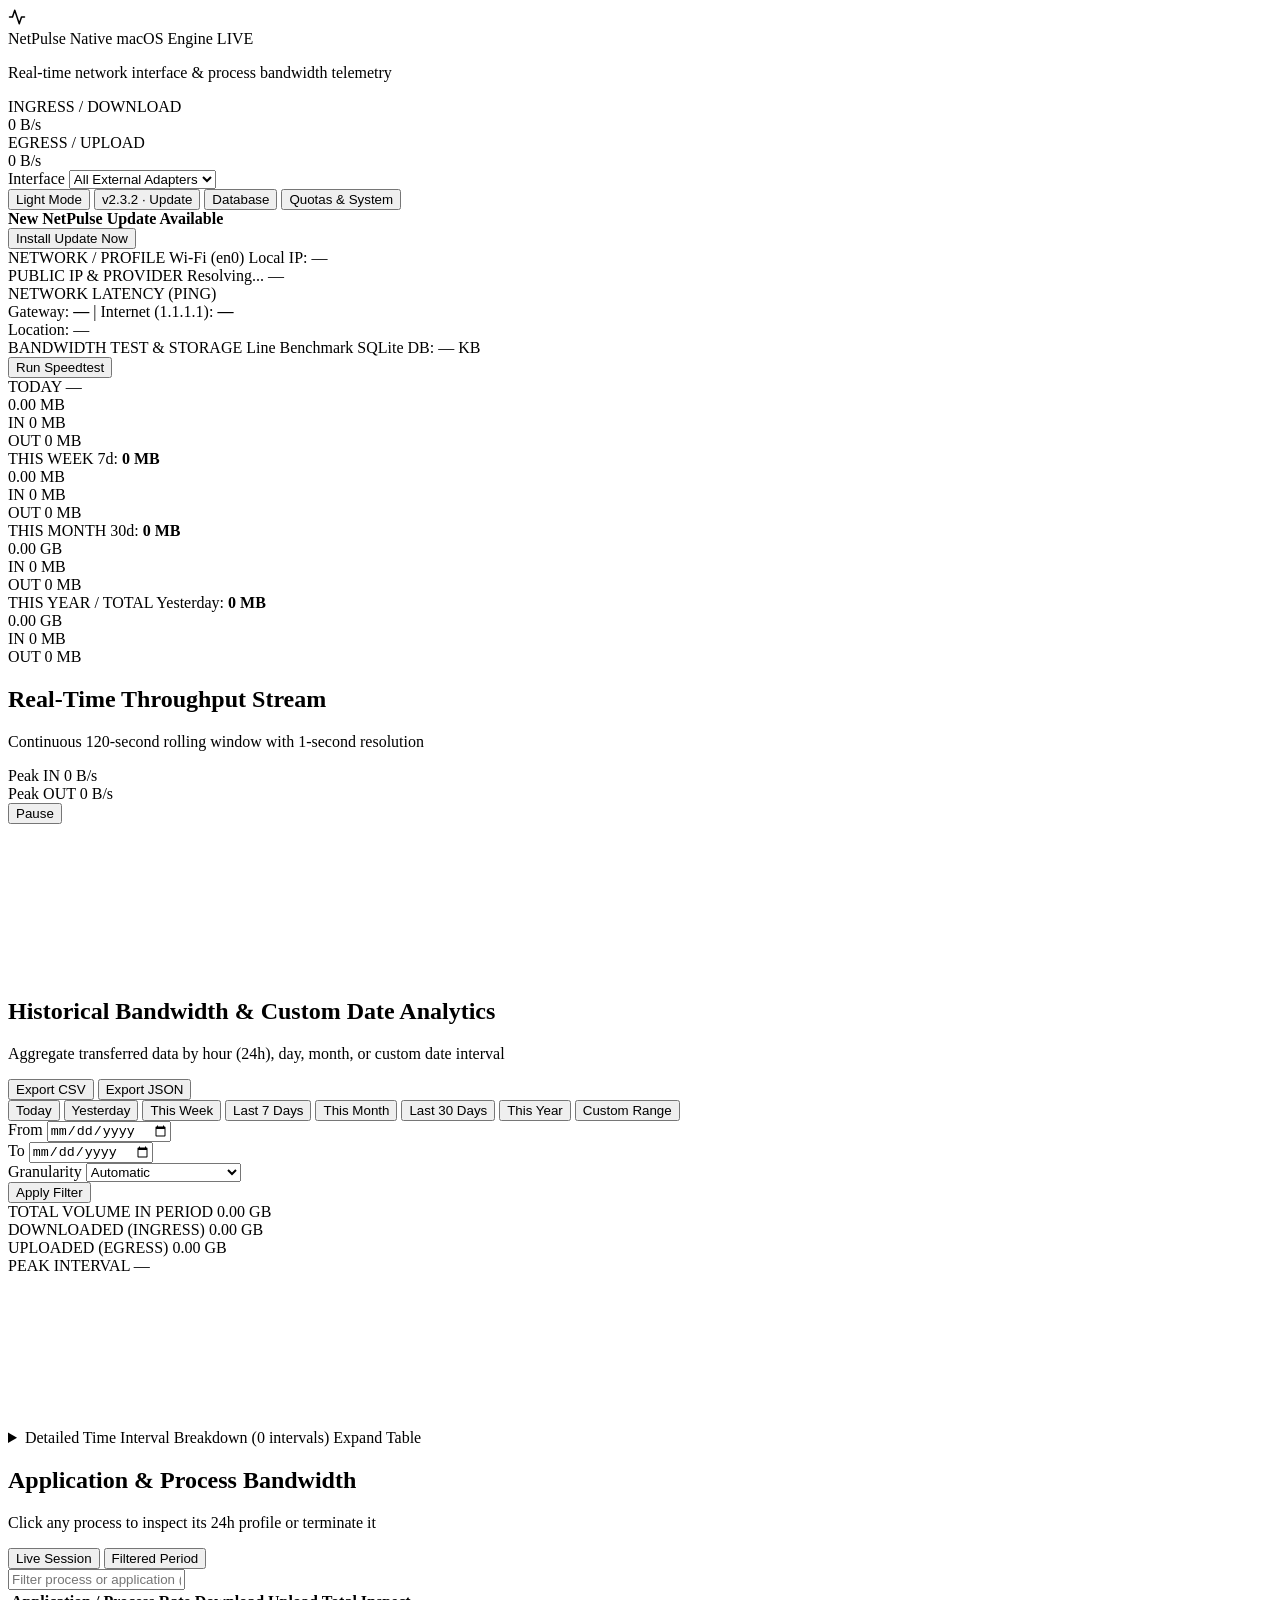
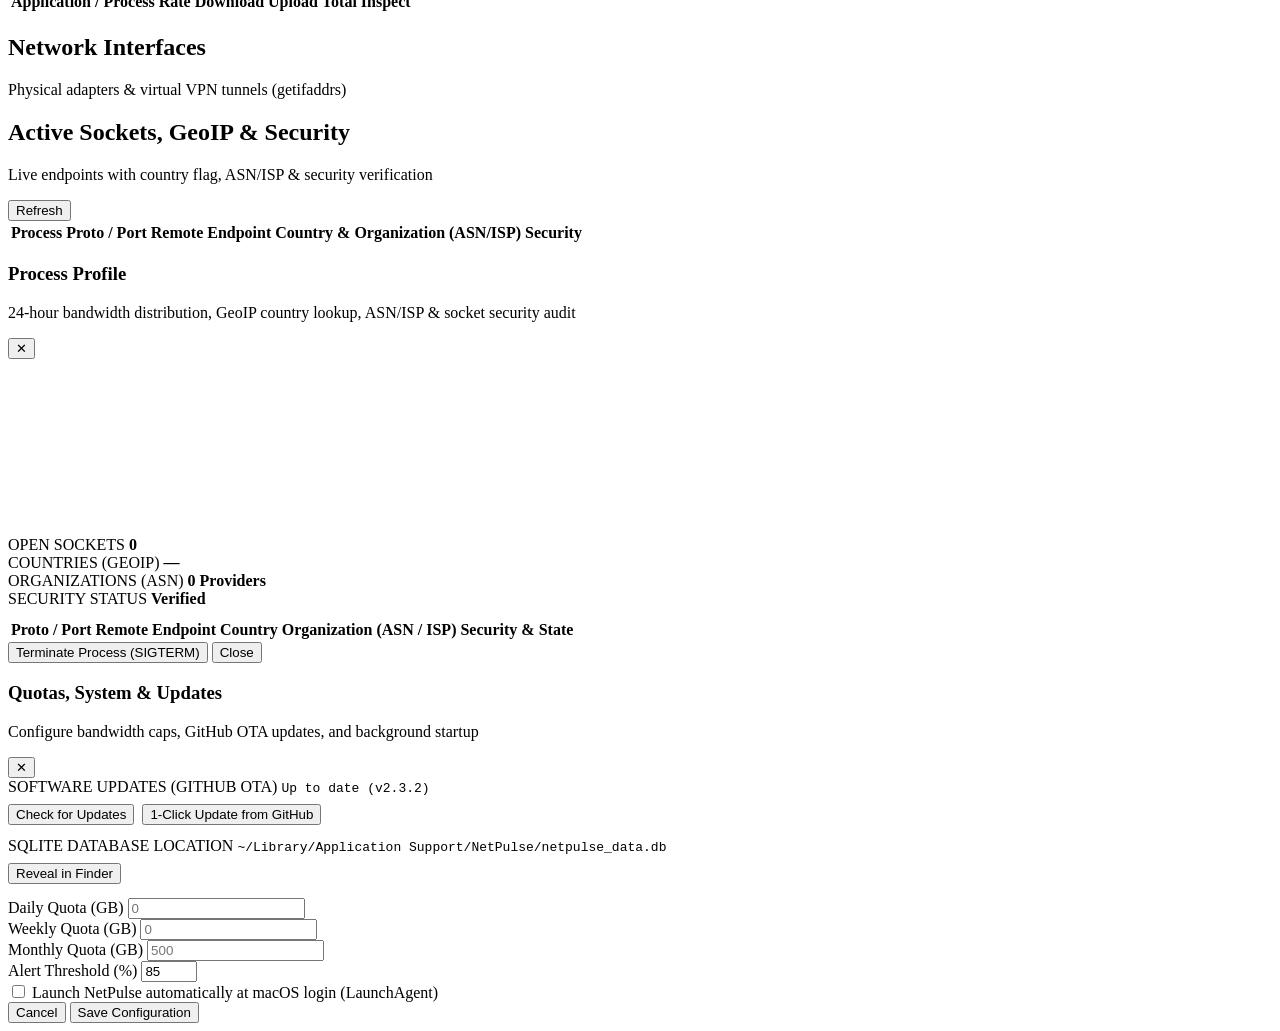
==== static/index.html @ 37407d5b "Release v2.3.2: Restore visible native macOS window titlebar & traffic light buttons, prevent fullsc" ====
<!DOCTYPE html>
<html lang="en">
<head>
    <meta charset="UTF-8">
    <meta name="viewport" content="width=device-width, initial-scale=1.0">
    <title>NetPulse — macOS Network Telemetry &amp; Bandwidth Analyzer</title>
    <link rel="stylesheet" href="netpulse://app/styles.css">
    <link rel="preconnect" href="https://fonts.googleapis.com">
    <link rel="preconnect" href="https://fonts.gstatic.com" crossorigin>
    <link href="https://fonts.googleapis.com/css2?family=Inter:wght@400;500;600;700&family=JetBrains+Mono:wght@400;500;600;700&display=swap" rel="stylesheet">
</head>
<body>
    <!-- Top Header -->
    <header class="topbar">
        <div class="topbar-inner">
            <div class="brand-group">
                <div class="brand-mark">
                    <svg width="18" height="18" viewBox="0 0 24 24" fill="none" stroke="currentColor" stroke-width="2" stroke-linecap="round" stroke-linejoin="round">
                        <path d="M22 12h-4l-3 9L9 3l-3 9H2"/>
                    </svg>
                </div>
                <div class="brand-meta">
                    <div class="brand-row">
                        <span class="brand-name">NetPulse</span>
                        <span class="brand-tag">Native macOS Engine</span>
                        <span class="live-indicator"><span class="live-dot"></span>LIVE</span>
                    </div>
                    <p class="brand-sub" id="statusSubtitle">Real-time network interface &amp; process bandwidth telemetry</p>
                </div>
            </div>

            <div class="telemetry-strip">
                <div class="telemetry-metric">
                    <div class="metric-label">
                        <span class="dot-indicator down-bg"></span>
                        <span>INGRESS / DOWNLOAD</span>
                    </div>
                    <div class="metric-val" id="headerSpeedIn">0 B/s</div>
                </div>
                <div class="telemetry-divider"></div>
                <div class="telemetry-metric">
                    <div class="metric-label">
                        <span class="dot-indicator up-bg"></span>
                        <span>EGRESS / UPLOAD</span>
                    </div>
                    <div class="metric-val" id="headerSpeedOut">0 B/s</div>
                </div>
            </div>

            <div class="topbar-actions">
                <div class="select-wrapper">
                    <span class="select-prefix">Interface</span>
                    <select id="globalInterfaceSelect" class="select-control">
                        <option value="all">All External Adapters</option>
                    </select>
                </div>
                <button class="btn btn-ghost" id="themeToggleBtn" onclick="toggleTheme()" title="Toggle Light / Dark Mode">
                    <span id="themeToggleLabel">Light Mode</span>
                </button>
                <button class="btn btn-ghost" id="topUpdateBtn" onclick="handleTopUpdateBtn()" title="Check for Updates &amp; 1-Click Self-Update">
                    <span id="topUpdateLabel">v2.3.2 · Update</span>
                </button>
                <button class="btn btn-ghost" onclick="revealDatabase()" title="Reveal SQLite Database in Finder">
                    <span>Database</span>
                </button>
                <button class="btn btn-secondary" id="openLimitsModalBtn">
                    <span>Quotas &amp; System</span>
                </button>
            </div>
        </div>
    </header>

    <!-- Main Content -->
    <main class="workspace">
        <!-- Auto-Update Notification Banner (shown automatically when a newer version is on GitHub) -->
        <div id="updateNotificationBanner" class="alert-item alert-update hidden">
            <div>
                <strong id="updateBannerTitle">New NetPulse Update Available</strong>
                <span id="updateBannerNotes" style="margin-left:10px;opacity:0.85;"></span>
            </div>
            <button class="btn btn-primary btn-xs" id="updateBannerBtn" onclick="installUpdate()">Install Update Now</button>
        </div>

        <!-- Network Diagnostics, Ping & Storage Bar -->
        <section class="diag-strip">
            <div class="diag-item">
                <span class="diag-label">NETWORK / PROFILE</span>
                <span class="diag-value" id="diagProfile">Wi-Fi (en0)</span>
                <span class="diag-sub" id="diagLocalIP">Local IP: —</span>
            </div>
            <div class="diag-item">
                <span class="diag-label">PUBLIC IP &amp; PROVIDER</span>
                <span class="diag-value" id="diagPublicIP">Resolving...</span>
                <span class="diag-sub" id="diagISP">—</span>
            </div>
            <div class="diag-item">
                <span class="diag-label">NETWORK LATENCY (PING)</span>
                <div class="ping-row">
                    <span>Gateway: <strong id="diagPingRouter">—</strong></span>
                    <span class="ping-sep">|</span>
                    <span>Internet (1.1.1.1): <strong id="diagPingInternet">—</strong></span>
                </div>
                <span class="diag-sub" id="diagLocation">Location: —</span>
            </div>
            <div class="diag-item diag-item-action">
                <div>
                    <span class="diag-label">BANDWIDTH TEST &amp; STORAGE</span>
                    <span class="diag-value" id="diagSpeedtestVal">Line Benchmark</span>
                    <span class="diag-sub" id="diagDbSize">SQLite DB: — KB</span>
                </div>
                <button class="btn btn-ghost btn-xs" id="runSpeedtestBtn" onclick="triggerSpeedtest()">Run Speedtest</button>
            </div>
        </section>

        <!-- KPI Summary Grid -->
        <section class="kpi-grid">
            <div class="kpi-card active-period" data-preset="today" onclick="selectPreset('today')">
                <div class="kpi-card-top">
                    <span class="kpi-period">TODAY</span>
                    <span class="kpi-meta" id="todayDateLabel">—</span>
                </div>
                <div class="kpi-primary" id="sumTodayTotal">0.00 MB</div>
                <div class="kpi-breakdown">
                    <div class="kpi-flow">
                        <span class="flow-label"><i class="dot-sm down-bg"></i>IN</span>
                        <span class="flow-val" id="sumTodayIn">0 MB</span>
                    </div>
                    <div class="kpi-flow">
                        <span class="flow-label"><i class="dot-sm up-bg"></i>OUT</span>
                        <span class="flow-val" id="sumTodayOut">0 MB</span>
                    </div>
                </div>
                <div class="quota-progress hidden" id="limitWrapDaily">
                    <div class="quota-track"><div class="quota-fill" id="limitFillDaily"></div></div>
                    <span class="quota-label" id="limitTextDaily"></span>
                </div>
            </div>

            <div class="kpi-card" data-preset="this_week" onclick="selectPreset('this_week')">
                <div class="kpi-card-top">
                    <span class="kpi-period">THIS WEEK</span>
                    <span class="kpi-meta">7d: <strong id="sum7dTotal">0 MB</strong></span>
                </div>
                <div class="kpi-primary" id="sumWeekTotal">0.00 MB</div>
                <div class="kpi-breakdown">
                    <div class="kpi-flow">
                        <span class="flow-label"><i class="dot-sm down-bg"></i>IN</span>
                        <span class="flow-val" id="sumWeekIn">0 MB</span>
                    </div>
                    <div class="kpi-flow">
                        <span class="flow-label"><i class="dot-sm up-bg"></i>OUT</span>
                        <span class="flow-val" id="sumWeekOut">0 MB</span>
                    </div>
                </div>
                <div class="quota-progress hidden" id="limitWrapWeekly">
                    <div class="quota-track"><div class="quota-fill" id="limitFillWeekly"></div></div>
                    <span class="quota-label" id="limitTextWeekly"></span>
                </div>
            </div>

            <div class="kpi-card" data-preset="this_month" onclick="selectPreset('this_month')">
                <div class="kpi-card-top">
                    <span class="kpi-period">THIS MONTH</span>
                    <span class="kpi-meta">30d: <strong id="sum30dTotal">0 MB</strong></span>
                </div>
                <div class="kpi-primary" id="sumMonthTotal">0.00 GB</div>
                <div class="kpi-breakdown">
                    <div class="kpi-flow">
                        <span class="flow-label"><i class="dot-sm down-bg"></i>IN</span>
                        <span class="flow-val" id="sumMonthIn">0 MB</span>
                    </div>
                    <div class="kpi-flow">
                        <span class="flow-label"><i class="dot-sm up-bg"></i>OUT</span>
                        <span class="flow-val" id="sumMonthOut">0 MB</span>
                    </div>
                </div>
                <div class="quota-progress hidden" id="limitWrapMonthly">
                    <div class="quota-track"><div class="quota-fill" id="limitFillMonthly"></div></div>
                    <span class="quota-label" id="limitTextMonthly"></span>
                </div>
            </div>

            <div class="kpi-card" data-preset="this_year" onclick="selectPreset('this_year')">
                <div class="kpi-card-top">
                    <span class="kpi-period">THIS YEAR / TOTAL</span>
                    <span class="kpi-meta">Yesterday: <strong id="sumYesterdayTotal">0 MB</strong></span>
                </div>
                <div class="kpi-primary" id="sumYearTotal">0.00 GB</div>
                <div class="kpi-breakdown">
                    <div class="kpi-flow">
                        <span class="flow-label"><i class="dot-sm down-bg"></i>IN</span>
                        <span class="flow-val" id="sumYearIn">0 MB</span>
                    </div>
                    <div class="kpi-flow">
                        <span class="flow-label"><i class="dot-sm up-bg"></i>OUT</span>
                        <span class="flow-val" id="sumYearOut">0 MB</span>
                    </div>
                </div>
            </div>
        </section>

        <!-- Real-Time Telemetry Stream -->
        <section class="surface-panel">
            <div class="panel-head">
                <div class="panel-titles">
                    <h2 class="section-title">Real-Time Throughput Stream</h2>
                    <p class="section-subtitle">Continuous 120-second rolling window with 1-second resolution</p>
                </div>
                <div class="panel-controls">
                    <div class="metric-chip">
                        <span class="chip-label">Peak IN</span>
                        <span class="chip-val down-text" id="peakSpeedIn">0 B/s</span>
                    </div>
                    <div class="metric-chip">
                        <span class="chip-label">Peak OUT</span>
                        <span class="chip-val up-text" id="peakSpeedOut">0 B/s</span>
                    </div>
                    <button class="btn btn-ghost" id="pauseRealtimeBtn" onclick="toggleRealtimePause()">Pause</button>
                </div>
            </div>
            <div class="chart-frame realtime-frame">
                <canvas id="realtimeCanvas"></canvas>
            </div>
        </section>

        <!-- Historical Analytics & Custom Date Filter -->
        <section class="surface-panel" id="historySection">
            <div class="panel-head">
                <div class="panel-titles">
                    <h2 class="section-title">Historical Bandwidth &amp; Custom Date Analytics</h2>
                    <p class="section-subtitle">Aggregate transferred data by hour (24h), day, month, or custom date interval</p>
                </div>
                <div class="panel-controls">
                    <button class="btn btn-ghost" onclick="exportData('csv')">
                        <span>Export CSV</span>
                    </button>
                    <button class="btn btn-ghost" onclick="exportData('json')">
                        <span>Export JSON</span>
                    </button>
                </div>
            </div>

            <!-- Filter Toolbar -->
            <div class="filter-toolbar">
                <div class="segmented-control" id="presetTabs">
                    <button class="seg-btn active" data-preset="today" onclick="selectPreset('today')">Today</button>
                    <button class="seg-btn" data-preset="yesterday" onclick="selectPreset('yesterday')">Yesterday</button>
                    <button class="seg-btn" data-preset="this_week" onclick="selectPreset('this_week')">This Week</button>
                    <button class="seg-btn" data-preset="last_7_days" onclick="selectPreset('last_7_days')">Last 7 Days</button>
                    <button class="seg-btn" data-preset="this_month" onclick="selectPreset('this_month')">This Month</button>
                    <button class="seg-btn" data-preset="last_30_days" onclick="selectPreset('last_30_days')">Last 30 Days</button>
                    <button class="seg-btn" data-preset="this_year" onclick="selectPreset('this_year')">This Year</button>
                    <button class="seg-btn" data-preset="custom" onclick="selectPreset('custom')">Custom Range</button>
                </div>

                <div class="custom-range-bar">
                    <div class="field-inline">
                        <label for="filterStartDate">From</label>
                        <input type="date" id="filterStartDate" class="input-control">
                    </div>
                    <div class="field-inline">
                        <label for="filterEndDate">To</label>
                        <input type="date" id="filterEndDate" class="input-control">
                    </div>
                    <div class="field-inline">
                        <label for="filterGroupBy">Granularity</label>
                        <select id="filterGroupBy" class="select-control">
                            <option value="auto">Automatic</option>
                            <option value="hour">Hourly (00:00 – 23:00)</option>
                            <option value="day">Daily</option>
                            <option value="month">Monthly</option>
                        </select>
                    </div>
                    <button class="btn btn-primary" onclick="applyCustomFilter()">Apply Filter</button>
                </div>
            </div>

            <!-- Filtered Period Summary Strip -->
            <div class="summary-strip">
                <div class="strip-cell">
                    <span class="strip-label">TOTAL VOLUME IN PERIOD</span>
                    <span class="strip-val" id="rangeTotalValue">0.00 GB</span>
                </div>
                <div class="strip-cell">
                    <span class="strip-label">DOWNLOADED (INGRESS)</span>
                    <span class="strip-val down-text" id="rangeInValue">0.00 GB</span>
                </div>
                <div class="strip-cell">
                    <span class="strip-label">UPLOADED (EGRESS)</span>
                    <span class="strip-val up-text" id="rangeOutValue">0.00 GB</span>
                </div>
                <div class="strip-cell">
                    <span class="strip-label">PEAK INTERVAL</span>
                    <span class="strip-val strip-val-sm" id="rangePeakValue">—</span>
                </div>
            </div>

            <!-- Historical Bar Chart -->
            <div class="chart-frame history-frame">
                <canvas id="historyCanvas"></canvas>
            </div>

            <!-- Collapsible Detailed Log Table -->
            <details class="Clean-details">
                <summary>
                    <span>Detailed Time Interval Breakdown (<span id="timelineRowCount">0</span> intervals)</span>
                    <span class="details-chevron">Expand Table</span>
                </summary>
                <div class="table-container">
                    <table class="pro-table">
                        <thead>
                            <tr>
                                <th>Time Interval</th>
                                <th class="num-col">Download</th>
                                <th class="num-col">Upload</th>
                                <th class="num-col">Total</th>
                                <th>Period Share</th>
                            </tr>
                        </thead>
                        <tbody id="timelineTableBody"></tbody>
                    </table>
                </div>
            </details>
        </section>

        <!-- Bottom Split Layout: Applications & System Interfaces/Sockets -->
        <div class="split-grid">
            <!-- Left: Application Traffic Matrix -->
            <section class="surface-panel">
                <div class="panel-head">
                    <div class="panel-titles">
                        <h2 class="section-title">Application &amp; Process Bandwidth</h2>
                        <p class="section-subtitle">Click any process to inspect its 24h profile or terminate it</p>
                    </div>
                    <div class="segmented-control seg-sm">
                        <button class="seg-btn active" id="appModeLiveBtn" onclick="setAppViewMode('live')">Live Session</button>
                        <button class="seg-btn" id="appModeHistBtn" onclick="setAppViewMode('history')">Filtered Period</button>
                    </div>
                </div>

                <div class="filter-input-wrap">
                    <input type="text" id="appSearchInput" class="input-control search-field" placeholder="Filter process or application (e.g., Chrome, Teams, Safari...)" oninput="renderAppTable()">
                </div>

                <div class="table-container app-table-height">
                    <table class="pro-table">
                        <thead>
                            <tr>
                                <th>Application / Process</th>
                                <th id="appColSpeed" class="num-col">Rate</th>
                                <th class="num-col">Download</th>
                                <th class="num-col">Upload</th>
                                <th class="num-col">Total</th>
                                <th class="num-col">Inspect</th>
                            </tr>
                        </thead>
                        <tbody id="appTableBody"></tbody>
                    </table>
                </div>
            </section>

            <!-- Right: Network Interfaces + Active Connections -->
            <div class="side-stack">
                <section class="surface-panel">
                    <div class="panel-head">
                        <div class="panel-titles">
                            <h2 class="section-title">Network Interfaces</h2>
                            <p class="section-subtitle">Physical adapters &amp; virtual VPN tunnels (getifaddrs)</p>
                        </div>
                    </div>
                    <div class="iface-stack" id="interfacesList"></div>
                </section>

                <section class="surface-panel">
                    <div class="panel-head">
                        <div class="panel-titles">
                            <h2 class="section-title">Active Sockets, GeoIP &amp; Security</h2>
                            <p class="section-subtitle">Live endpoints with country flag, ASN/ISP &amp; security verification</p>
                        </div>
                        <button class="btn btn-ghost btn-xs" onclick="fetchConnections()">Refresh</button>
                    </div>
                    <div class="table-container conn-table-height">
                        <table class="pro-table compact">
                            <thead>
                                <tr>
                                    <th>Process</th>
                                    <th>Proto / Port</th>
                                    <th>Remote Endpoint</th>
                                    <th>Country &amp; Organization (ASN/ISP)</th>
                                    <th>Security</th>
                                </tr>
                            </thead>
                            <tbody id="connectionsTableBody"></tbody>
                        </table>
                    </div>
                </section>
            </div>
        </div>
    </main>

    <!-- App Inspector Modal (Per-App Hourly Chart, GeoIP & Security Inspector) -->
    <div id="appDetailModal" class="modal-backdrop hidden">
        <div class="modal-dialog modal-lg">
            <div class="modal-head">
                <div>
                    <h3 class="modal-title" id="inspectorAppTitle">Process Profile</h3>
                    <p class="modal-subtitle">24-hour bandwidth distribution, GeoIP country lookup, ASN/ISP &amp; socket security audit</p>
                </div>
                <button class="btn-close" onclick="closeAppInspector()">✕</button>
            </div>
            <div class="modal-content">
                <div class="chart-frame" style="height:165px;margin-bottom:12px;">
                    <canvas id="appDetailCanvas"></canvas>
                </div>
                <div class="inspector-geo-strip" id="inspectorGeoSummary">
                    <div class="geo-stat-box">
                        <span class="strip-label">OPEN SOCKETS</span>
                        <strong id="inspSocketCount">0</strong>
                    </div>
                    <div class="geo-stat-box">
                        <span class="strip-label">COUNTRIES (GEOIP)</span>
                        <strong id="inspCountryList">—</strong>
                    </div>
                    <div class="geo-stat-box">
                        <span class="strip-label">ORGANIZATIONS (ASN)</span>
                        <strong id="inspOrgCount">0 Providers</strong>
                    </div>
                    <div class="geo-stat-box">
                        <span class="strip-label">SECURITY STATUS</span>
                        <strong id="inspSecurityStatus" class="sec-text-ok">Verified</strong>
                    </div>
                </div>
                <div class="table-container" style="max-height:200px;margin-top:10px;">
                    <table class="pro-table compact">
                        <thead>
                            <tr>
                                <th>Proto / Port</th>
                                <th>Remote Endpoint</th>
                                <th>Country</th>
                                <th>Organization (ASN / ISP)</th>
                                <th>Security &amp; State</th>
                            </tr>
                        </thead>
                        <tbody id="inspectorConnBody"></tbody>
                    </table>
                </div>
            </div>
            <div class="modal-actions">
                <button class="btn btn-danger" id="inspectorKillBtn">Terminate Process (SIGTERM)</button>
                <button class="btn btn-secondary" onclick="closeAppInspector()">Close</button>
            </div>
        </div>
    </div>

    <!-- Settings, Storage & Quotas Modal -->
    <div id="limitsModal" class="modal-backdrop hidden">
        <div class="modal-dialog">
            <div class="modal-head">
                <div>
                    <h3 class="modal-title">Quotas, System &amp; Updates</h3>
                    <p class="modal-subtitle">Configure bandwidth caps, GitHub OTA updates, and background startup</p>
                </div>
                <button class="btn-close" onclick="closeLimitsModal()">✕</button>
            </div>
            <div class="modal-content">
                <div class="storage-info-box" style="margin-bottom:12px;">
                    <span class="strip-label">SOFTWARE UPDATES (GITHUB OTA)</span>
                    <code id="modalUpdateStatus">Up to date (v2.3.2)</code>
                    <div style="margin-top:8px;display:flex;gap:8px;flex-wrap:wrap;">
                        <button class="btn btn-ghost btn-xs" id="modalCheckUpdateBtn" onclick="checkUpdates()">Check for Updates</button>
                        <button class="btn btn-primary btn-xs" id="modalInstallUpdateBtn" onclick="installUpdate()">1-Click Update from GitHub</button>
                    </div>
                </div>

                <div class="storage-info-box">
                    <span class="strip-label">SQLITE DATABASE LOCATION</span>
                    <code id="modalDbPath">~/Library/Application Support/NetPulse/netpulse_data.db</code>
                    <div style="margin-top:8px;">
                        <button class="btn btn-ghost btn-xs" onclick="revealDatabase()">Reveal in Finder</button>
                    </div>
                </div>

                <div class="form-grid" style="margin-top:14px;">
                    <div class="form-field">
                        <label for="inputDailyLimit">Daily Quota (GB)</label>
                        <input type="number" step="0.5" min="0" id="inputDailyLimit" class="input-control" placeholder="0">
                    </div>
                    <div class="form-field">
                        <label for="inputWeeklyLimit">Weekly Quota (GB)</label>
                        <input type="number" step="1" min="0" id="inputWeeklyLimit" class="input-control" placeholder="0">
                    </div>
                    <div class="form-field">
                        <label for="inputMonthlyLimit">Monthly Quota (GB)</label>
                        <input type="number" step="5" min="0" id="inputMonthlyLimit" class="input-control" placeholder="500">
                    </div>
                    <div class="form-field">
                        <label for="inputAlertPct">Alert Threshold (%)</label>
                        <input type="number" step="5" min="10" max="100" id="inputAlertPct" class="input-control" value="85">
                    </div>
                </div>

                <div class="checkbox-row">
                    <input type="checkbox" id="inputLaunchAtLogin">
                    <label for="inputLaunchAtLogin">Launch NetPulse automatically at macOS login (LaunchAgent)</label>
                </div>
            </div>
            <div class="modal-actions">
                <button class="btn btn-secondary" onclick="closeLimitsModal()">Cancel</button>
                <button class="btn btn-primary" onclick="saveSettings()">Save Configuration</button>
            </div>
        </div>
    </div>

    <script src="netpulse://app/app.js"></script>
</body>
</html>
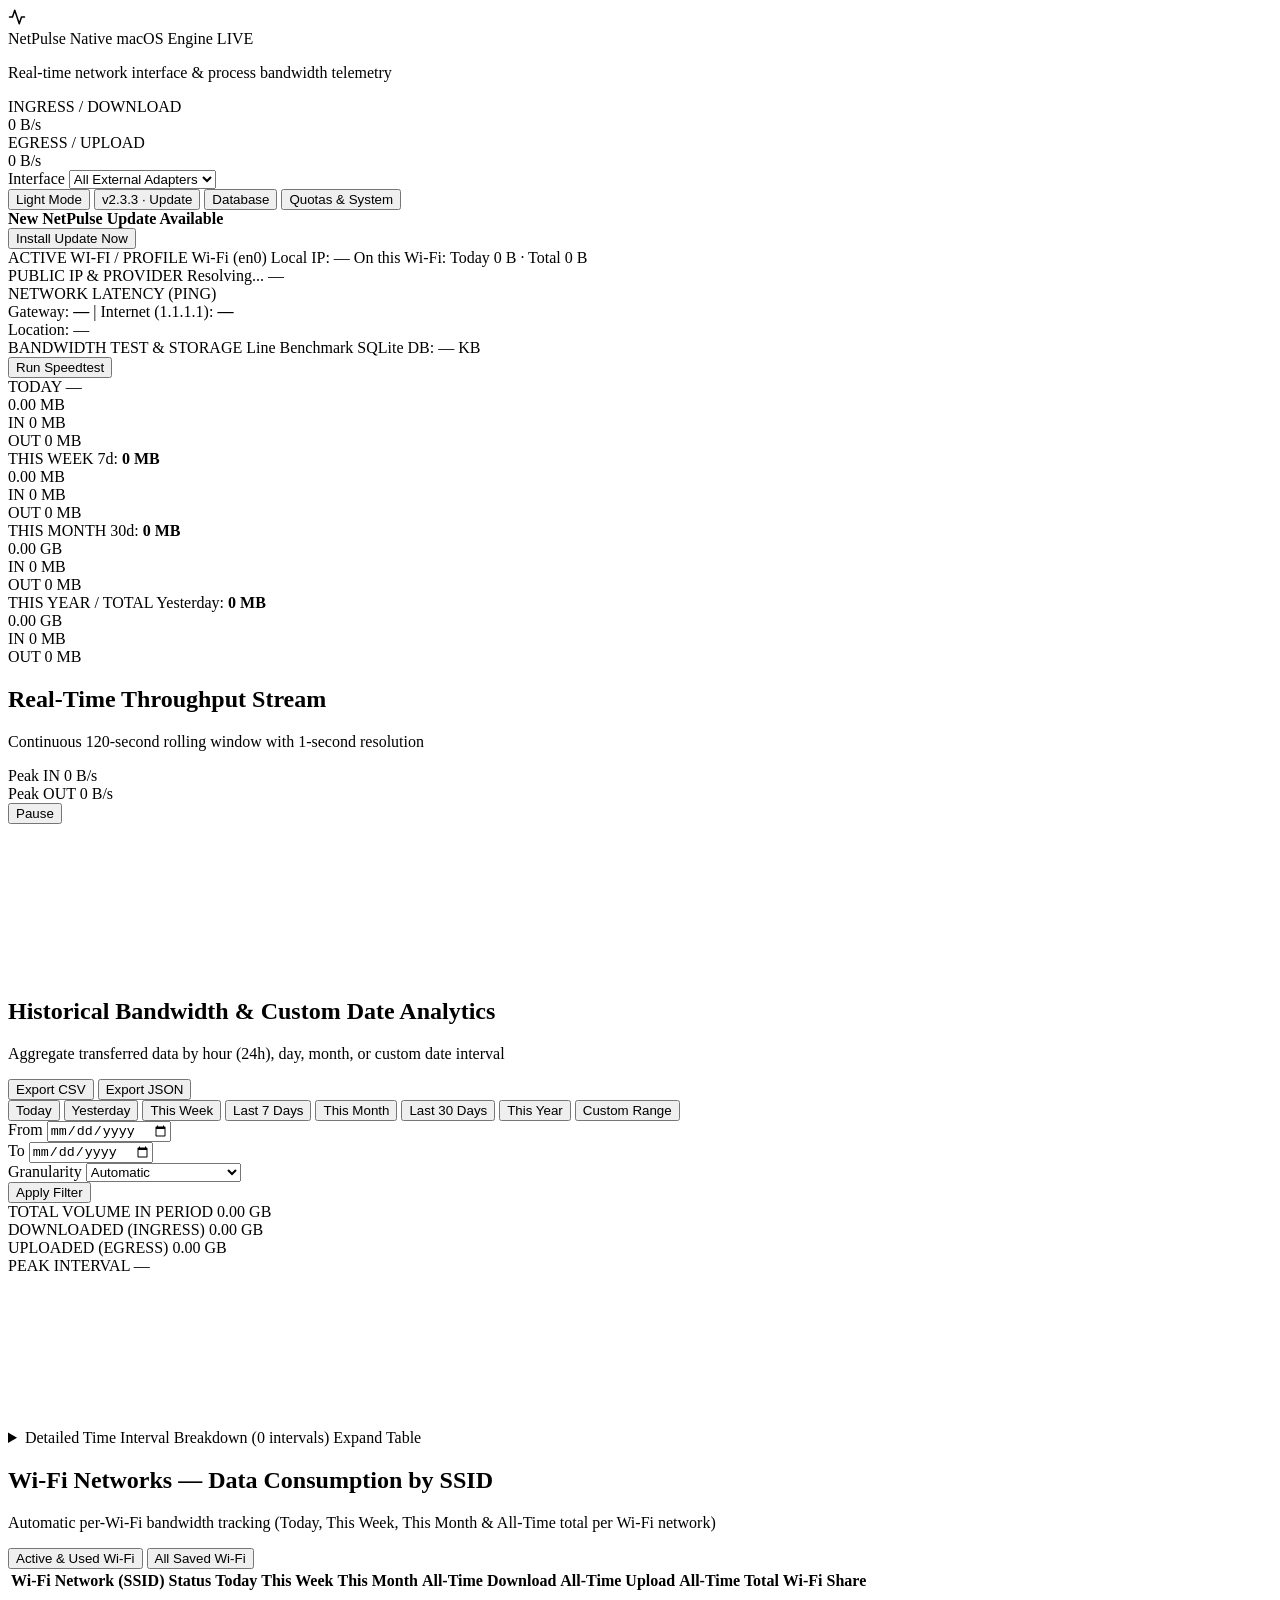
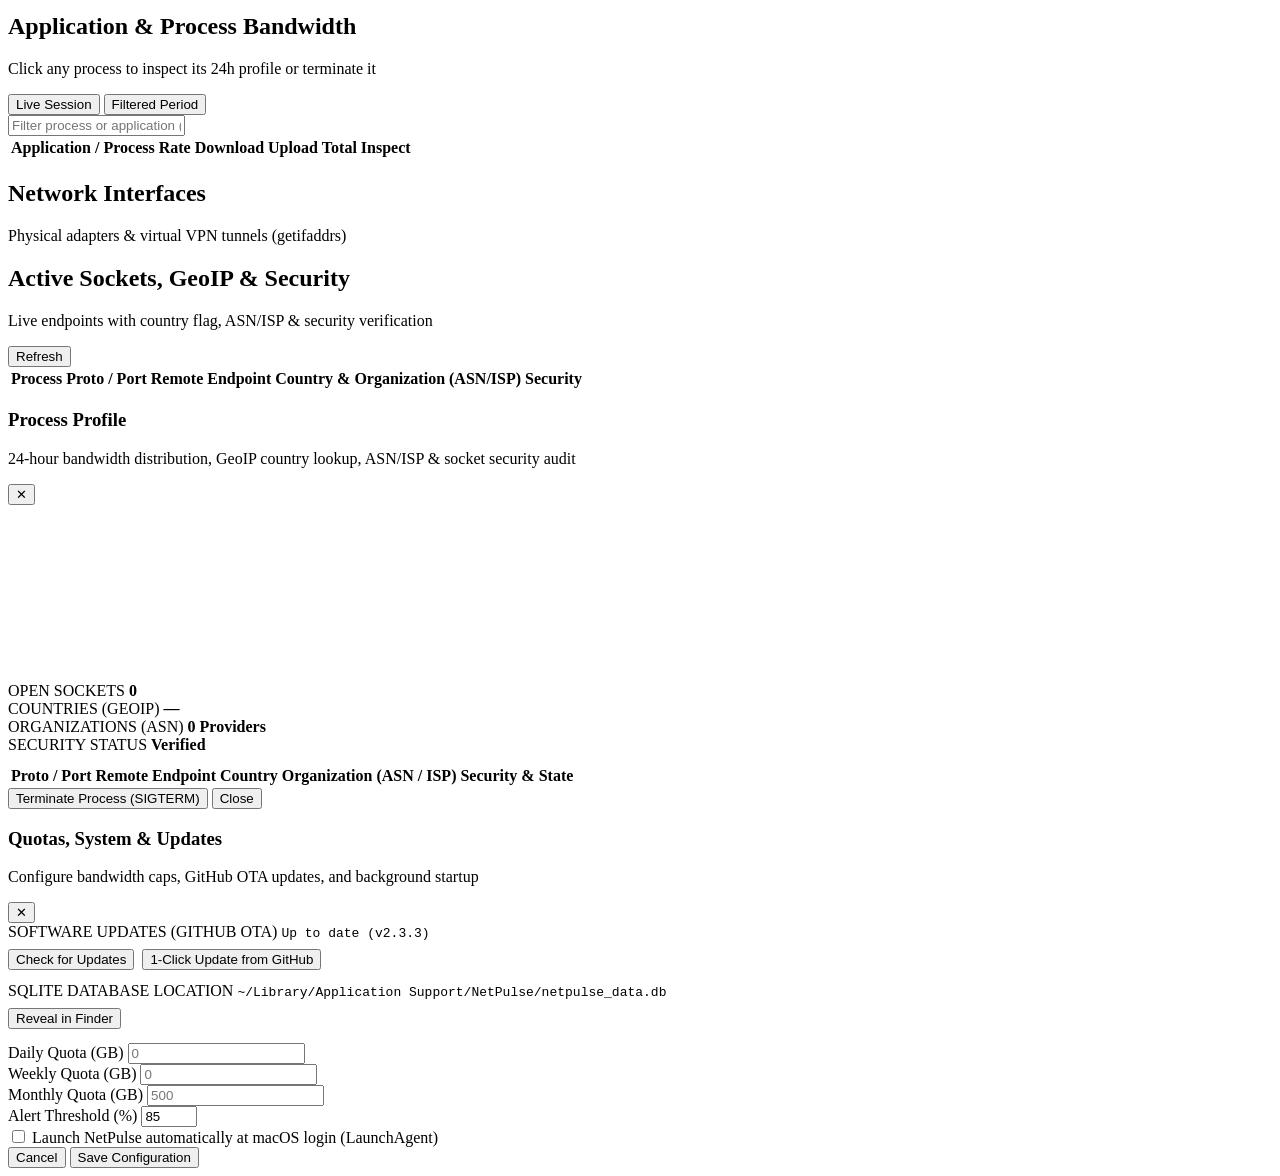
==== commit 5d2cf4ce: "Release v2.3.3: Add Per-Wi-Fi Network (SSID) Data Consumption Tracker and macOS Sonoma/Sequoia/26+ S" ====
--- a/static/index.html
+++ b/static/index.html
@@ -58,7 +58,7 @@
                     <span id="themeToggleLabel">Light Mode</span>
                 </button>
                 <button class="btn btn-ghost" id="topUpdateBtn" onclick="handleTopUpdateBtn()" title="Check for Updates &amp; 1-Click Self-Update">
-                    <span id="topUpdateLabel">v2.3.2 · Update</span>
+                    <span id="topUpdateLabel">v2.3.3 · Update</span>
                 </button>
                 <button class="btn btn-ghost" onclick="revealDatabase()" title="Reveal SQLite Database in Finder">
                     <span>Database</span>
@@ -84,9 +84,10 @@
         <!-- Network Diagnostics, Ping & Storage Bar -->
         <section class="diag-strip">
             <div class="diag-item">
-                <span class="diag-label">NETWORK / PROFILE</span>
+                <span class="diag-label">ACTIVE WI-FI / PROFILE</span>
                 <span class="diag-value" id="diagProfile">Wi-Fi (en0)</span>
                 <span class="diag-sub" id="diagLocalIP">Local IP: —</span>
+                <span class="diag-sub wifi-usage-inline" id="diagWiFiUsage">On this Wi-Fi: Today 0 B · Total 0 B</span>
             </div>
             <div class="diag-item">
                 <span class="diag-label">PUBLIC IP &amp; PROVIDER</span>
@@ -323,6 +324,39 @@
             </details>
         </section>
 
+        <!-- Wi-Fi Networks Data Consumption Section -->
+        <section class="surface-panel">
+            <div class="panel-head">
+                <div class="panel-titles">
+                    <h2 class="section-title">Wi-Fi Networks — Data Consumption by SSID</h2>
+                    <p class="section-subtitle">Automatic per-Wi-Fi bandwidth tracking (Today, This Week, This Month &amp; All-Time total per Wi-Fi network)</p>
+                </div>
+                <div class="segmented-control seg-sm">
+                    <button class="seg-btn active" id="wifiModeUsedBtn" onclick="setWiFiViewMode('used')">Active &amp; Used Wi-Fi</button>
+                    <button class="seg-btn" id="wifiModeAllBtn" onclick="setWiFiViewMode('all')">All Saved Wi-Fi</button>
+                </div>
+            </div>
+
+            <div class="table-container" style="max-height: 270px;">
+                <table class="pro-table">
+                    <thead>
+                        <tr>
+                            <th>Wi-Fi Network (SSID)</th>
+                            <th>Status</th>
+                            <th class="num-col">Today</th>
+                            <th class="num-col">This Week</th>
+                            <th class="num-col">This Month</th>
+                            <th class="num-col">All-Time Download</th>
+                            <th class="num-col">All-Time Upload</th>
+                            <th class="num-col">All-Time Total</th>
+                            <th>Wi-Fi Share</th>
+                        </tr>
+                    </thead>
+                    <tbody id="wifiUsageTableBody"></tbody>
+                </table>
+            </div>
+        </section>
+
         <!-- Bottom Split Layout: Applications & System Interfaces/Sockets -->
         <div class="split-grid">
             <!-- Left: Application Traffic Matrix -->
@@ -465,7 +499,7 @@
             <div class="modal-content">
                 <div class="storage-info-box" style="margin-bottom:12px;">
                     <span class="strip-label">SOFTWARE UPDATES (GITHUB OTA)</span>
-                    <code id="modalUpdateStatus">Up to date (v2.3.2)</code>
+                    <code id="modalUpdateStatus">Up to date (v2.3.3)</code>
                     <div style="margin-top:8px;display:flex;gap:8px;flex-wrap:wrap;">
                         <button class="btn btn-ghost btn-xs" id="modalCheckUpdateBtn" onclick="checkUpdates()">Check for Updates</button>
                         <button class="btn btn-primary btn-xs" id="modalInstallUpdateBtn" onclick="installUpdate()">1-Click Update from GitHub</button>
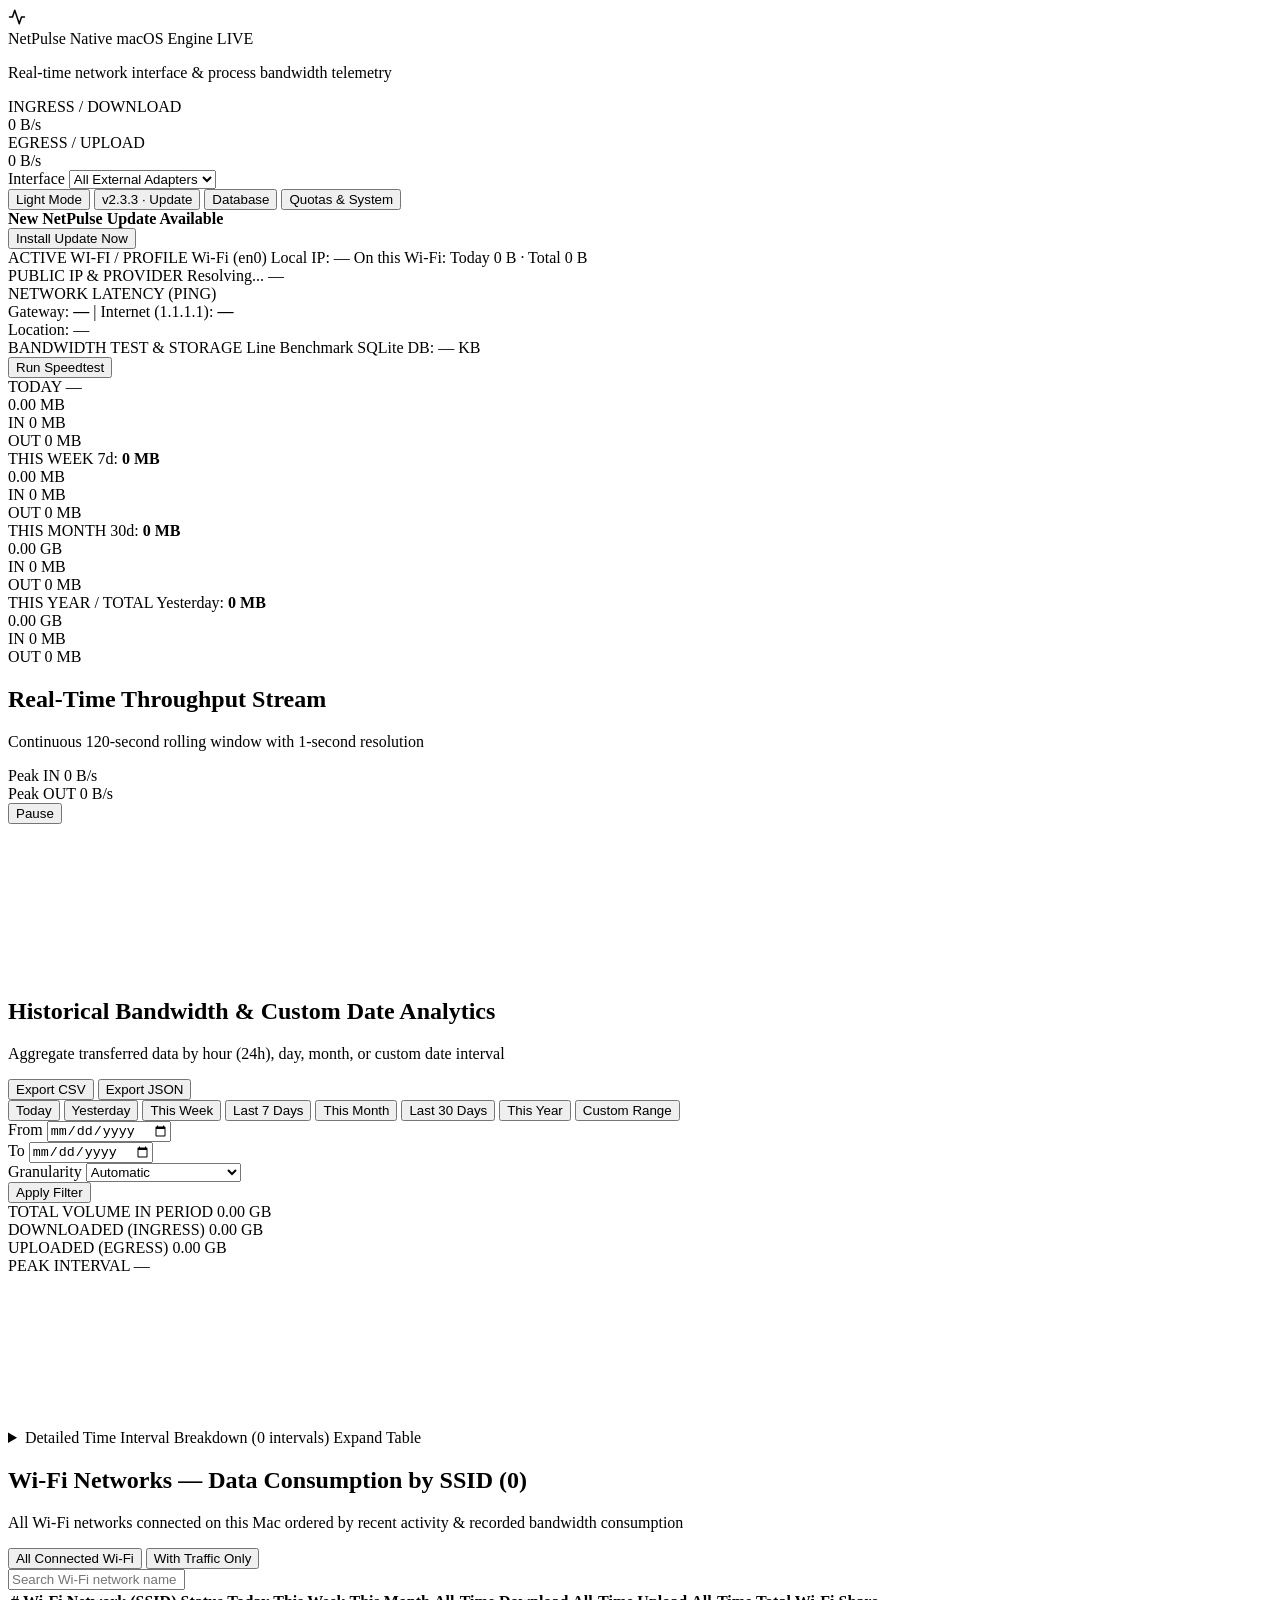
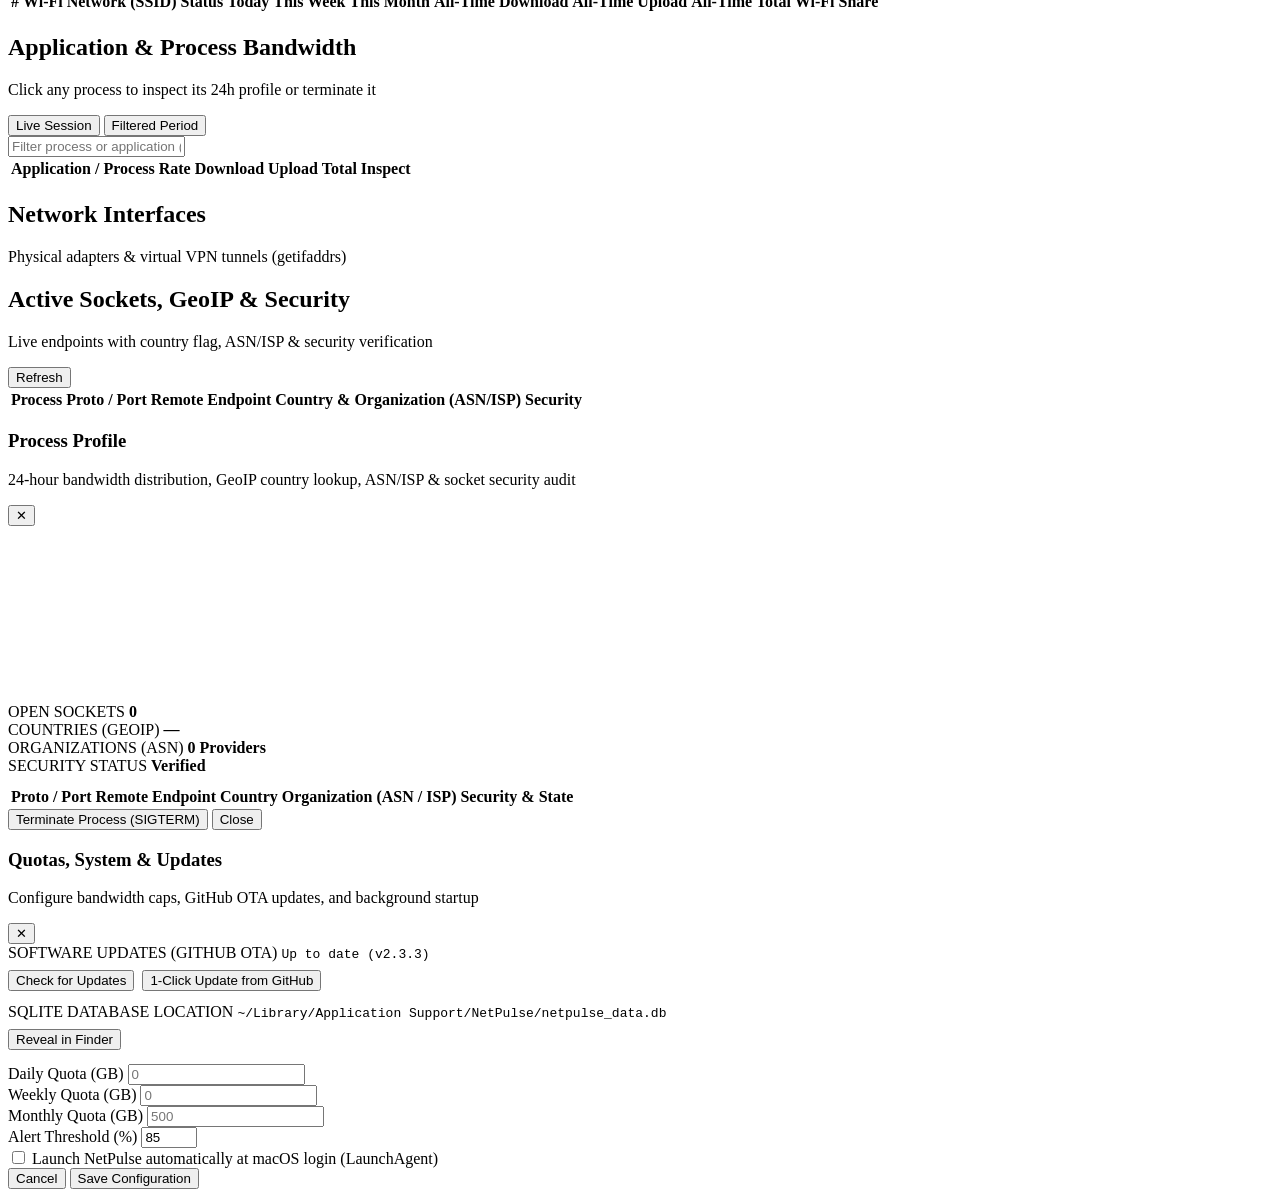
==== commit 24e60223: "Show all historical connected Wi-Fi networks by default with recency order and SSID search" ====
--- a/static/index.html
+++ b/static/index.html
@@ -328,19 +328,24 @@
         <section class="surface-panel">
             <div class="panel-head">
                 <div class="panel-titles">
-                    <h2 class="section-title">Wi-Fi Networks — Data Consumption by SSID</h2>
-                    <p class="section-subtitle">Automatic per-Wi-Fi bandwidth tracking (Today, This Week, This Month &amp; All-Time total per Wi-Fi network)</p>
+                    <h2 class="section-title">Wi-Fi Networks — Data Consumption by SSID (<span id="wifiCountLabel">0</span>)</h2>
+                    <p class="section-subtitle">All Wi-Fi networks connected on this Mac ordered by recent activity &amp; recorded bandwidth consumption</p>
                 </div>
                 <div class="segmented-control seg-sm">
-                    <button class="seg-btn active" id="wifiModeUsedBtn" onclick="setWiFiViewMode('used')">Active &amp; Used Wi-Fi</button>
-                    <button class="seg-btn" id="wifiModeAllBtn" onclick="setWiFiViewMode('all')">All Saved Wi-Fi</button>
-                </div>
-            </div>
-
-            <div class="table-container" style="max-height: 270px;">
+                    <button class="seg-btn active" id="wifiModeAllBtn" onclick="setWiFiViewMode('all')">All Connected Wi-Fi</button>
+                    <button class="seg-btn" id="wifiModeUsedBtn" onclick="setWiFiViewMode('used')">With Traffic Only</button>
+                </div>
+            </div>
+
+            <div class="filter-input-wrap">
+                <input type="text" id="wifiSearchInput" class="input-control search-field" placeholder="Search Wi-Fi network name (e.g., jedlikova17, Zborovna_wifi, eduroam...)" oninput="if (state.realtimeData) renderWiFiUsageTable(state.realtimeData.wifi_usage || [])">
+            </div>
+
+            <div class="table-container" style="max-height: 360px;">
                 <table class="pro-table">
                     <thead>
                         <tr>
+                            <th>#</th>
                             <th>Wi-Fi Network (SSID)</th>
                             <th>Status</th>
                             <th class="num-col">Today</th>
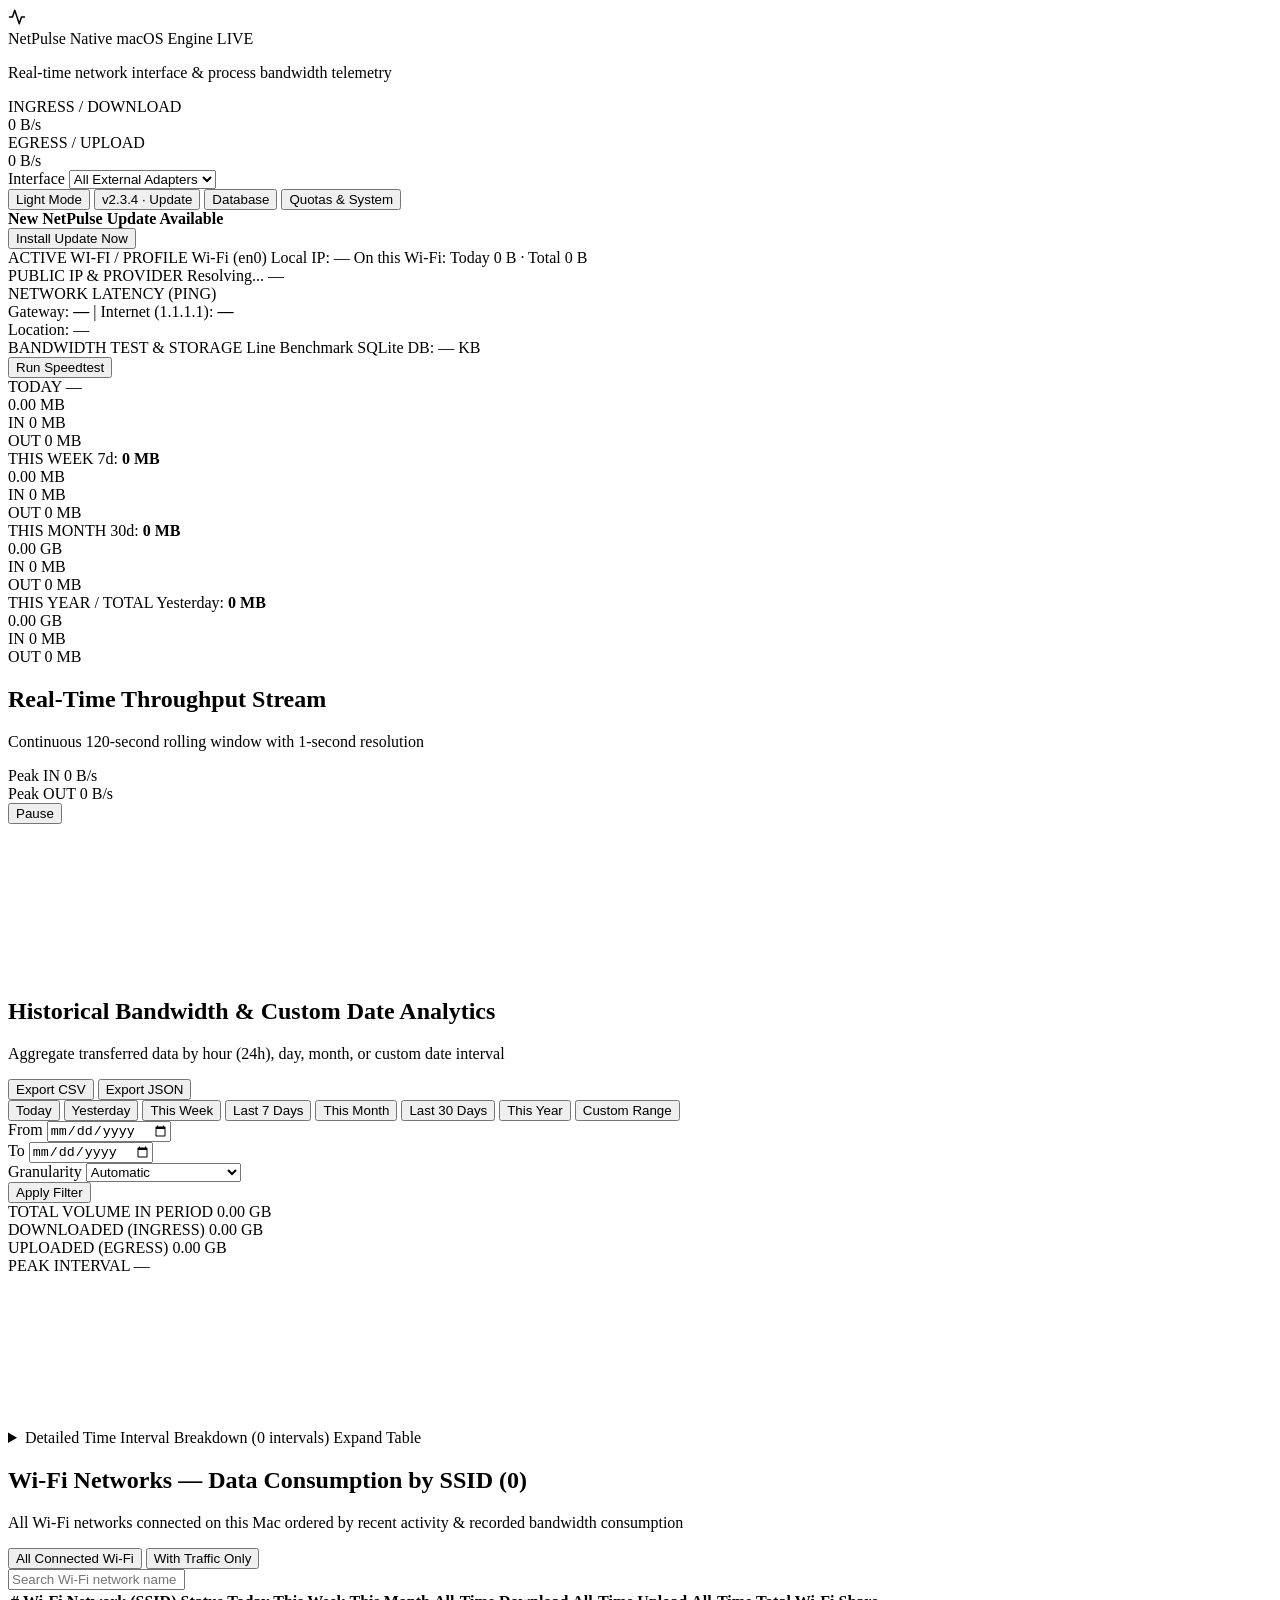
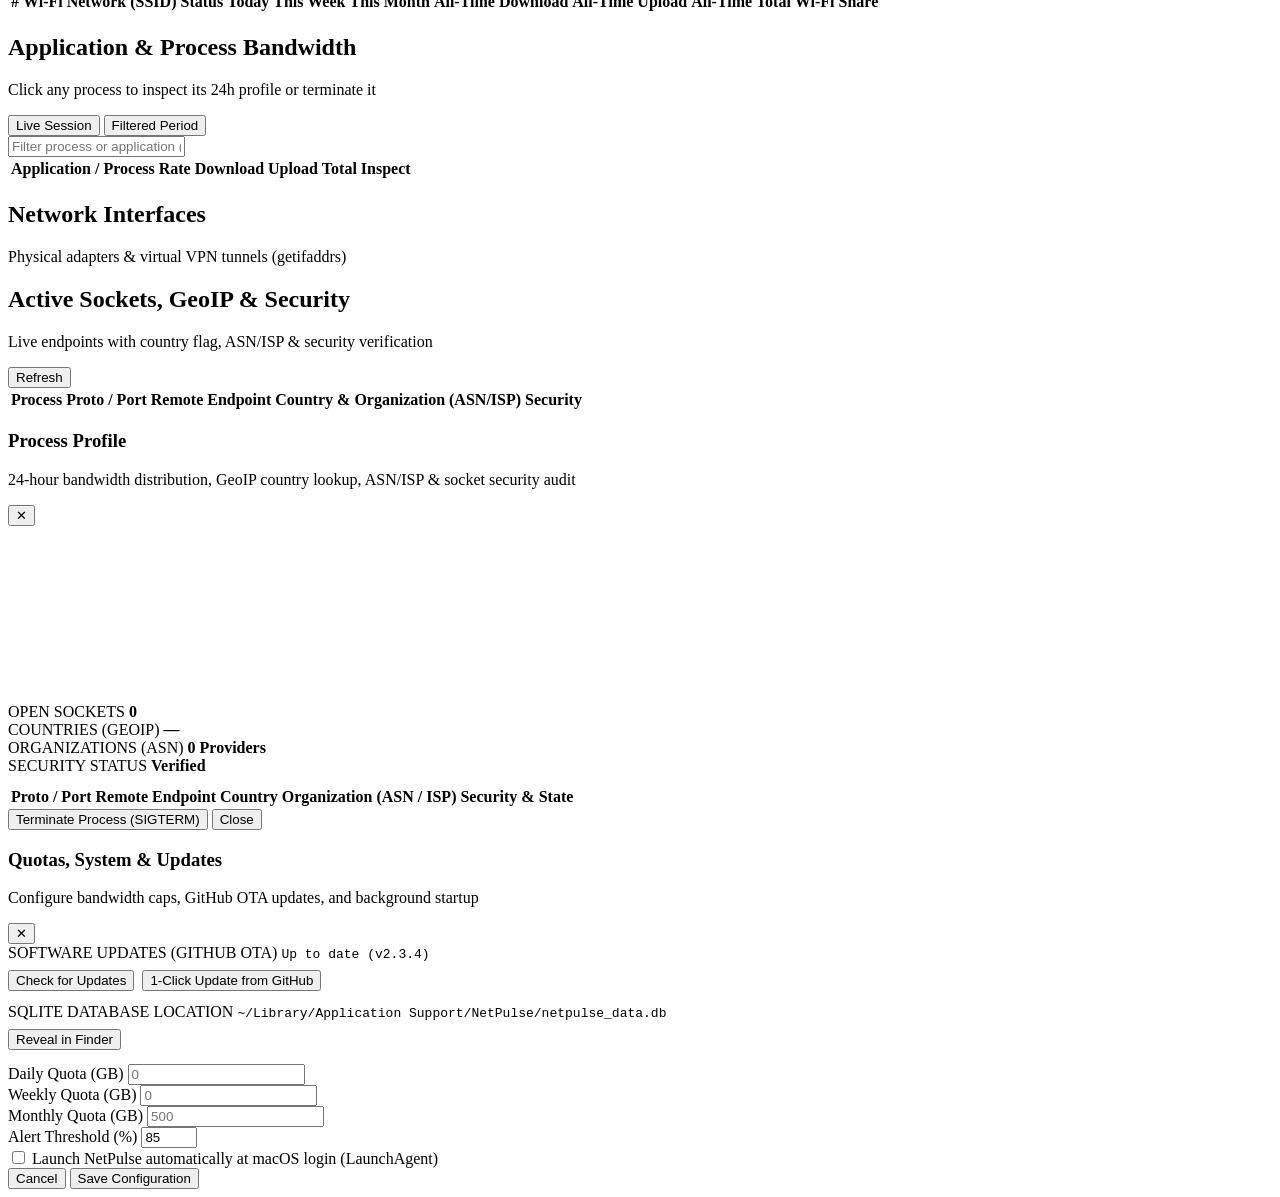
==== commit b11cf6f4: "Release v2.3.4: Fix Pipe FD leak in background threads so active Wi-Fi SSID (Predam_bicykel), 129 sa" ====
--- a/static/index.html
+++ b/static/index.html
@@ -58,7 +58,7 @@
                     <span id="themeToggleLabel">Light Mode</span>
                 </button>
                 <button class="btn btn-ghost" id="topUpdateBtn" onclick="handleTopUpdateBtn()" title="Check for Updates &amp; 1-Click Self-Update">
-                    <span id="topUpdateLabel">v2.3.3 · Update</span>
+                    <span id="topUpdateLabel">v2.3.4 · Update</span>
                 </button>
                 <button class="btn btn-ghost" onclick="revealDatabase()" title="Reveal SQLite Database in Finder">
                     <span>Database</span>
@@ -504,7 +504,7 @@
             <div class="modal-content">
                 <div class="storage-info-box" style="margin-bottom:12px;">
                     <span class="strip-label">SOFTWARE UPDATES (GITHUB OTA)</span>
-                    <code id="modalUpdateStatus">Up to date (v2.3.3)</code>
+                    <code id="modalUpdateStatus">Up to date (v2.3.4)</code>
                     <div style="margin-top:8px;display:flex;gap:8px;flex-wrap:wrap;">
                         <button class="btn btn-ghost btn-xs" id="modalCheckUpdateBtn" onclick="checkUpdates()">Check for Updates</button>
                         <button class="btn btn-primary btn-xs" id="modalInstallUpdateBtn" onclick="installUpdate()">1-Click Update from GitHub</button>
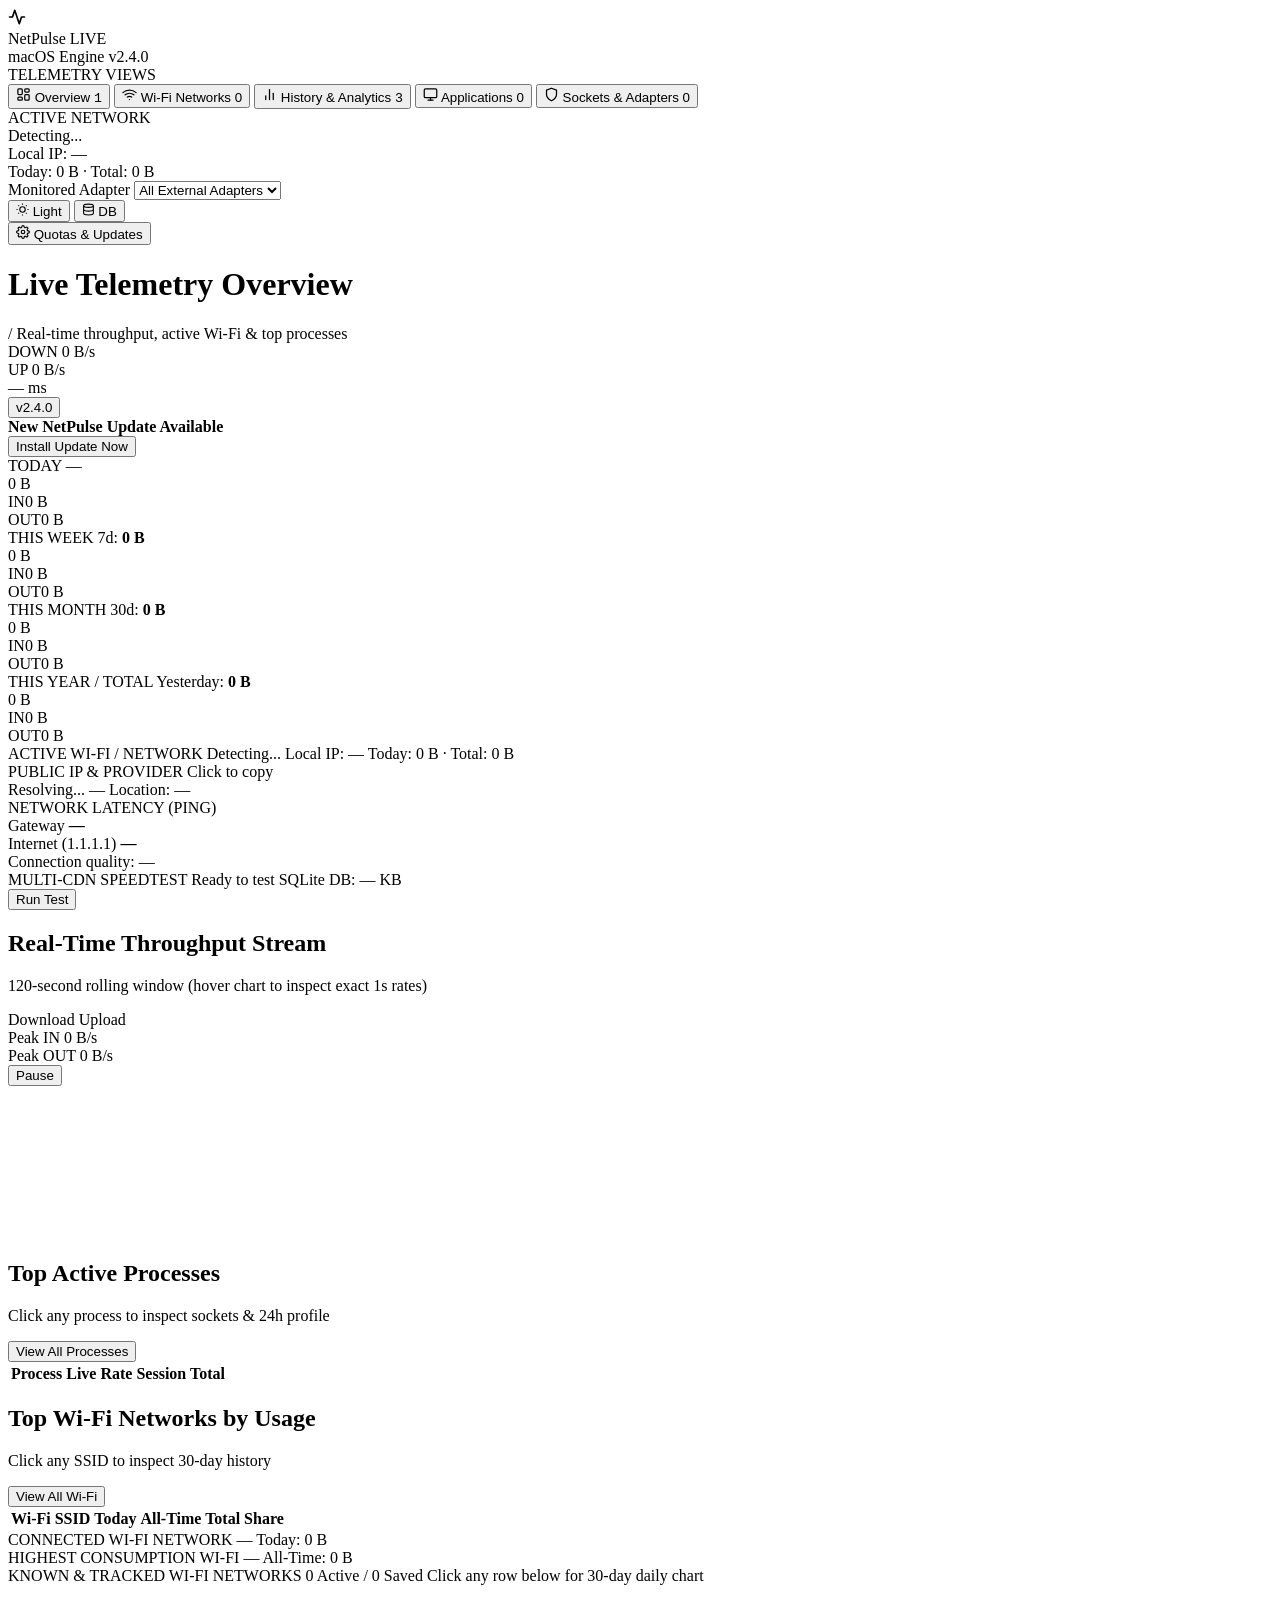
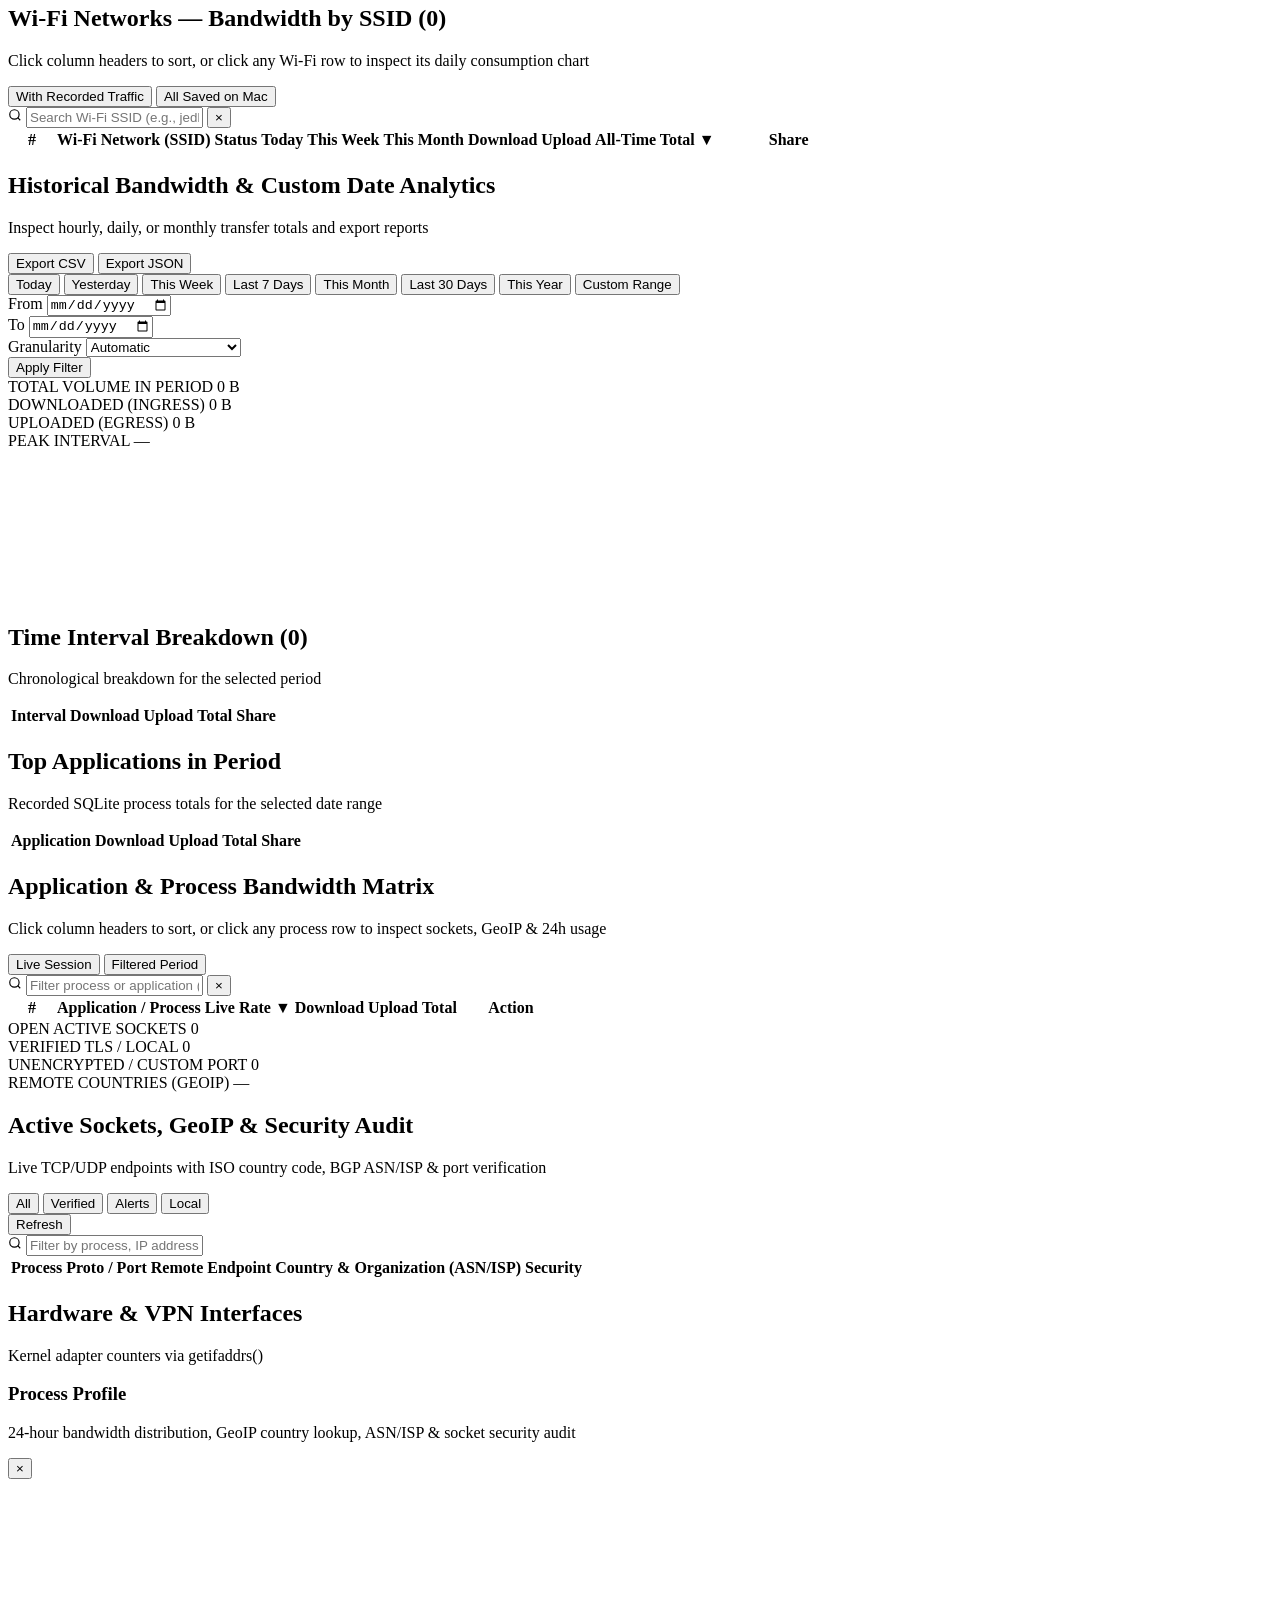
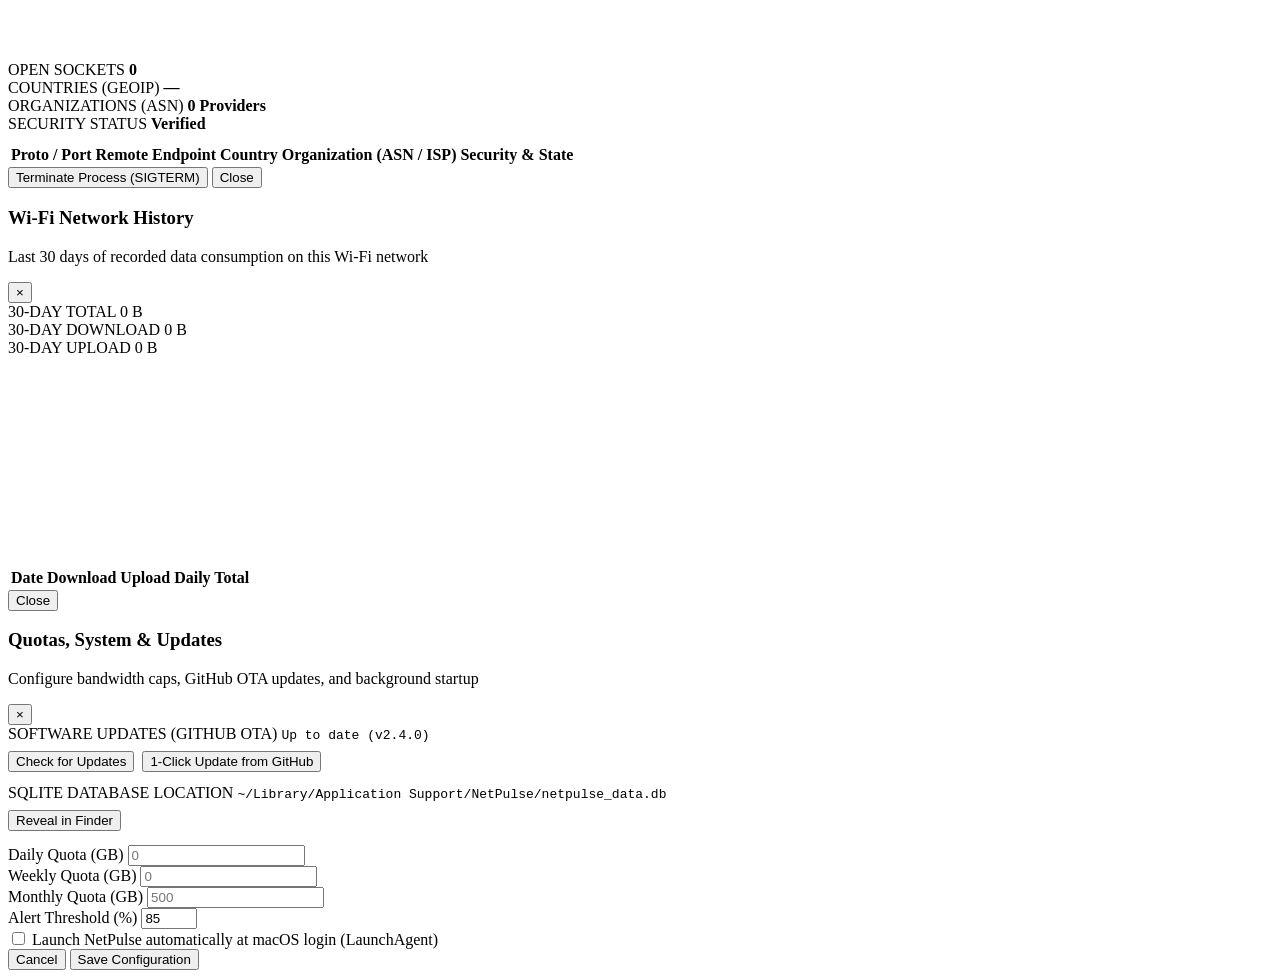
==== commit 7d9ff821: "Release v2.4.0: Complete macOS Sidebar UI Redesign, 5 dedicated views, interactive chart tooltips, s" ====
--- a/static/index.html
+++ b/static/index.html
@@ -10,445 +10,672 @@
     <link href="https://fonts.googleapis.com/css2?family=Inter:wght@400;500;600;700&family=JetBrains+Mono:wght@400;500;600;700&display=swap" rel="stylesheet">
 </head>
 <body>
-    <!-- Top Header -->
-    <header class="topbar">
-        <div class="topbar-inner">
-            <div class="brand-group">
+    <div class="app-shell">
+        <!-- Left macOS Navigation Rail -->
+        <aside class="sidebar">
+            <div class="sidebar-brand">
                 <div class="brand-mark">
-                    <svg width="18" height="18" viewBox="0 0 24 24" fill="none" stroke="currentColor" stroke-width="2" stroke-linecap="round" stroke-linejoin="round">
+                    <svg width="18" height="18" viewBox="0 0 24 24" fill="none" stroke="currentColor" stroke-width="2.2" stroke-linecap="round" stroke-linejoin="round">
                         <path d="M22 12h-4l-3 9L9 3l-3 9H2"/>
                     </svg>
                 </div>
                 <div class="brand-meta">
                     <div class="brand-row">
                         <span class="brand-name">NetPulse</span>
-                        <span class="brand-tag">Native macOS Engine</span>
                         <span class="live-indicator"><span class="live-dot"></span>LIVE</span>
                     </div>
-                    <p class="brand-sub" id="statusSubtitle">Real-time network interface &amp; process bandwidth telemetry</p>
-                </div>
-            </div>
-
-            <div class="telemetry-strip">
-                <div class="telemetry-metric">
-                    <div class="metric-label">
-                        <span class="dot-indicator down-bg"></span>
-                        <span>INGRESS / DOWNLOAD</span>
-                    </div>
-                    <div class="metric-val" id="headerSpeedIn">0 B/s</div>
-                </div>
-                <div class="telemetry-divider"></div>
-                <div class="telemetry-metric">
-                    <div class="metric-label">
-                        <span class="dot-indicator up-bg"></span>
-                        <span>EGRESS / UPLOAD</span>
-                    </div>
-                    <div class="metric-val" id="headerSpeedOut">0 B/s</div>
-                </div>
-            </div>
-
-            <div class="topbar-actions">
-                <div class="select-wrapper">
-                    <span class="select-prefix">Interface</span>
-                    <select id="globalInterfaceSelect" class="select-control">
+                    <span class="brand-version" id="sidebarVersionLabel">macOS Engine v2.4.0</span>
+                </div>
+            </div>
+
+            <div class="sidebar-section-label">TELEMETRY VIEWS</div>
+            <nav class="sidebar-nav" id="mainSidebarNav">
+                <button class="nav-item active" data-view="overview" onclick="switchView('overview')">
+                    <span class="nav-item-left">
+                        <svg width="15" height="15" viewBox="0 0 24 24" fill="none" stroke="currentColor" stroke-width="2" stroke-linecap="round" stroke-linejoin="round">
+                            <rect x="3" y="3" width="7" height="9" rx="1.5"/><rect x="14" y="3" width="7" height="5" rx="1.5"/><rect x="14" y="12" width="7" height="9" rx="1.5"/><rect x="3" y="16" width="7" height="5" rx="1.5"/>
+                        </svg>
+                        <span>Overview</span>
+                    </span>
+                    <kbd class="nav-kbd">1</kbd>
+                </button>
+
+                <button class="nav-item" data-view="wifi" onclick="switchView('wifi')">
+                    <span class="nav-item-left">
+                        <svg width="15" height="15" viewBox="0 0 24 24" fill="none" stroke="currentColor" stroke-width="2" stroke-linecap="round" stroke-linejoin="round">
+                            <path d="M5 12.55a11 11 0 0 1 14.08 0"/><path d="M1.42 9a16 16 0 0 1 21.16 0"/><path d="M8.53 16.11a6 6 0 0 1 6.95 0"/><line x1="12" y1="20" x2="12.01" y2="20"/>
+                        </svg>
+                        <span>Wi-Fi Networks</span>
+                    </span>
+                    <span class="nav-badge" id="navWifiBadge">0</span>
+                </button>
+
+                <button class="nav-item" data-view="history" onclick="switchView('history')">
+                    <span class="nav-item-left">
+                        <svg width="15" height="15" viewBox="0 0 24 24" fill="none" stroke="currentColor" stroke-width="2" stroke-linecap="round" stroke-linejoin="round">
+                            <line x1="18" y1="20" x2="18" y2="10"/><line x1="12" y1="20" x2="12" y2="4"/><line x1="6" y1="20" x2="6" y2="14"/>
+                        </svg>
+                        <span>History &amp; Analytics</span>
+                    </span>
+                    <kbd class="nav-kbd">3</kbd>
+                </button>
+
+                <button class="nav-item" data-view="apps" onclick="switchView('apps')">
+                    <span class="nav-item-left">
+                        <svg width="15" height="15" viewBox="0 0 24 24" fill="none" stroke="currentColor" stroke-width="2" stroke-linecap="round" stroke-linejoin="round">
+                            <rect x="2" y="3" width="20" height="14" rx="2"/><line x1="8" y1="21" x2="16" y2="21"/><line x1="12" y1="17" x2="12" y2="21"/>
+                        </svg>
+                        <span>Applications</span>
+                    </span>
+                    <span class="nav-badge" id="navAppsBadge">0</span>
+                </button>
+
+                <button class="nav-item" data-view="network" onclick="switchView('network')">
+                    <span class="nav-item-left">
+                        <svg width="15" height="15" viewBox="0 0 24 24" fill="none" stroke="currentColor" stroke-width="2" stroke-linecap="round" stroke-linejoin="round">
+                            <path d="M12 22s8-4 8-10V5l-8-3-8 3v7c0 6 8 10 8 10z"/>
+                        </svg>
+                        <span>Sockets &amp; Adapters</span>
+                    </span>
+                    <span class="nav-badge" id="navConnBadge">0</span>
+                </button>
+            </nav>
+
+            <!-- Active Network Quick Summary Box in Sidebar -->
+            <div class="sidebar-net-card" onclick="switchView('wifi')" title="Click to inspect Wi-Fi data usage">
+                <div class="sidebar-net-top">
+                    <span class="sidebar-net-label">ACTIVE NETWORK</span>
+                    <span class="status-dot online" id="sidebarNetDot"></span>
+                </div>
+                <div class="sidebar-net-ssid" id="sidebarActiveSSID">Detecting...</div>
+                <div class="sidebar-net-sub" id="sidebarActiveIP">Local IP: —</div>
+                <div class="sidebar-net-usage" id="sidebarActiveUsage">Today: 0 B · Total: 0 B</div>
+            </div>
+
+            <!-- Sidebar Footer Controls -->
+            <div class="sidebar-footer">
+                <div class="sidebar-field">
+                    <label for="globalInterfaceSelect">Monitored Adapter</label>
+                    <select id="globalInterfaceSelect" class="select-control full-width">
                         <option value="all">All External Adapters</option>
                     </select>
                 </div>
-                <button class="btn btn-ghost" id="themeToggleBtn" onclick="toggleTheme()" title="Toggle Light / Dark Mode">
-                    <span id="themeToggleLabel">Light Mode</span>
+
+                <div class="sidebar-utility-row">
+                    <button class="btn btn-ghost btn-icon-text" id="themeToggleBtn" onclick="toggleTheme()" title="Switch Dark / Light Theme">
+                        <svg width="13" height="13" viewBox="0 0 24 24" fill="none" stroke="currentColor" stroke-width="2"><circle cx="12" cy="12" r="5"/><path d="M12 1v2M12 21v2M4.22 4.22l1.42 1.42M18.36 18.36l1.42 1.42M1 12h2M21 12h2M4.22 19.78l1.42-1.42M18.36 5.64l1.42-1.42"/></svg>
+                        <span id="themeToggleLabel">Light</span>
+                    </button>
+                    <button class="btn btn-ghost btn-icon-text" onclick="revealDatabase()" title="Reveal SQLite Database in Finder">
+                        <svg width="13" height="13" viewBox="0 0 24 24" fill="none" stroke="currentColor" stroke-width="2"><ellipse cx="12" cy="5" rx="9" ry="3"/><path d="M21 12c0 1.66-4 3-9 3s-9-1.34-9-3"/><path d="M3 5v14c0 1.66 4 3 9 3s9-1.34 9-3V5"/></svg>
+                        <span>DB</span>
+                    </button>
+                </div>
+
+                <button class="btn btn-secondary full-width sidebar-settings-btn" id="openLimitsModalBtn">
+                    <svg width="14" height="14" viewBox="0 0 24 24" fill="none" stroke="currentColor" stroke-width="2"><circle cx="12" cy="12" r="3"/><path d="M19.4 15a1.65 1.65 0 0 0 .33 1.82l.06.06a2 2 0 0 1-2.83 2.83l-.06-.06a1.65 1.65 0 0 0-1.82-.33 1.65 1.65 0 0 0-1 1.51V21a2 2 0 0 1-4 0v-.09A1.65 1.65 0 0 0 9 19.4a1.65 1.65 0 0 0-1.82.33l-.06.06a2 2 0 0 1-2.83-2.83l.06-.06a1.65 1.65 0 0 0 .33-1.82 1.65 1.65 0 0 0-1.51-1H3a2 2 0 0 1 0-4h.09A1.65 1.65 0 0 0 4.6 9a1.65 1.65 0 0 0-.33-1.82l-.06-.06a2 2 0 0 1 2.83-2.83l.06.06a1.65 1.65 0 0 0 1.82.33H9a1.65 1.65 0 0 0 1-1.51V3a2 2 0 0 1 4 0v.09a1.65 1.65 0 0 0 1 1.51 1.65 1.65 0 0 0 1.82-.33l.06-.06a2 2 0 0 1 2.83 2.83l-.06.06a1.65 1.65 0 0 0-.33 1.82V9a1.65 1.65 0 0 0 1.51 1H21a2 2 0 0 1 0 4h-.09a1.65 1.65 0 0 0-1.51 1z"/></svg>
+                    <span>Quotas &amp; Updates</span>
+                    <span class="update-dot hidden" id="sidebarUpdateDot"></span>
                 </button>
-                <button class="btn btn-ghost" id="topUpdateBtn" onclick="handleTopUpdateBtn()" title="Check for Updates &amp; 1-Click Self-Update">
-                    <span id="topUpdateLabel">v2.3.4 · Update</span>
-                </button>
-                <button class="btn btn-ghost" onclick="revealDatabase()" title="Reveal SQLite Database in Finder">
-                    <span>Database</span>
-                </button>
-                <button class="btn btn-secondary" id="openLimitsModalBtn">
-                    <span>Quotas &amp; System</span>
-                </button>
-            </div>
+            </div>
+        </aside>
+
+        <!-- Right Main Content Column -->
+        <div class="main-column">
+            <!-- Compact Single-Row Top Header (Never wraps) -->
+            <header class="topbar">
+                <div class="topbar-left">
+                    <h1 class="topbar-title" id="currentViewTitle">Live Telemetry Overview</h1>
+                    <span class="topbar-sep">/</span>
+                    <span class="topbar-subtitle" id="currentViewSubtitle">Real-time throughput, active Wi-Fi &amp; top processes</span>
+                </div>
+
+                <div class="topbar-right">
+                    <div class="rate-pill-group">
+                        <div class="rate-pill">
+                            <span class="dot-indicator down-bg"></span>
+                            <span class="rate-pill-lbl">DOWN</span>
+                            <span class="rate-pill-val" id="headerSpeedIn">0 B/s</span>
+                        </div>
+                        <div class="rate-pill-divider"></div>
+                        <div class="rate-pill">
+                            <span class="dot-indicator up-bg"></span>
+                            <span class="rate-pill-lbl">UP</span>
+                            <span class="rate-pill-val" id="headerSpeedOut">0 B/s</span>
+                        </div>
+                    </div>
+
+                    <div class="ping-pill" title="Internet Latency (1.1.1.1)">
+                        <span class="status-dot online" id="headerPingDot"></span>
+                        <span id="headerPingVal">— ms</span>
+                    </div>
+
+                    <button class="btn btn-ghost btn-sm" id="topUpdateBtn" onclick="handleTopUpdateBtn()" title="Check for Updates &amp; 1-Click OTA Update">
+                        <span id="topUpdateLabel">v2.4.0</span>
+                    </button>
+                </div>
+            </header>
+
+            <!-- Scrollable Content Canvas -->
+            <main class="workspace">
+                <!-- Auto-Update Notification Banner -->
+                <div id="updateNotificationBanner" class="alert-item alert-update hidden">
+                    <div>
+                        <strong id="updateBannerTitle">New NetPulse Update Available</strong>
+                        <span id="updateBannerNotes" style="margin-left:10px;opacity:0.85;"></span>
+                    </div>
+                    <button class="btn btn-primary btn-xs" id="updateBannerBtn" onclick="installUpdate()">Install Update Now</button>
+                </div>
+
+                <!-- =========================================================
+                     VIEW 1: OVERVIEW (Live Dashboard)
+                     ========================================================= -->
+                <div id="view-overview" class="view-pane active">
+                    <!-- 4 KPI Period Cards -->
+                    <section class="kpi-grid">
+                        <div class="kpi-card active-period" data-preset="today" onclick="jumpToPeriod('today')">
+                            <div class="kpi-card-top">
+                                <span class="kpi-period">TODAY</span>
+                                <span class="kpi-meta" id="todayDateLabel">—</span>
+                            </div>
+                            <div class="kpi-primary" id="sumTodayTotal">0 B</div>
+                            <div class="kpi-breakdown">
+                                <div class="kpi-flow"><span class="flow-label"><i class="dot-sm down-bg"></i>IN</span><span class="flow-val" id="sumTodayIn">0 B</span></div>
+                                <div class="kpi-flow"><span class="flow-label"><i class="dot-sm up-bg"></i>OUT</span><span class="flow-val" id="sumTodayOut">0 B</span></div>
+                            </div>
+                            <div class="quota-progress hidden" id="limitWrapDaily">
+                                <div class="quota-track"><div class="quota-fill" id="limitFillDaily"></div></div>
+                                <span class="quota-label" id="limitTextDaily"></span>
+                            </div>
+                        </div>
+
+                        <div class="kpi-card" data-preset="this_week" onclick="jumpToPeriod('this_week')">
+                            <div class="kpi-card-top">
+                                <span class="kpi-period">THIS WEEK</span>
+                                <span class="kpi-meta">7d: <strong id="sum7dTotal">0 B</strong></span>
+                            </div>
+                            <div class="kpi-primary" id="sumWeekTotal">0 B</div>
+                            <div class="kpi-breakdown">
+                                <div class="kpi-flow"><span class="flow-label"><i class="dot-sm down-bg"></i>IN</span><span class="flow-val" id="sumWeekIn">0 B</span></div>
+                                <div class="kpi-flow"><span class="flow-label"><i class="dot-sm up-bg"></i>OUT</span><span class="flow-val" id="sumWeekOut">0 B</span></div>
+                            </div>
+                            <div class="quota-progress hidden" id="limitWrapWeekly">
+                                <div class="quota-track"><div class="quota-fill" id="limitFillWeekly"></div></div>
+                                <span class="quota-label" id="limitTextWeekly"></span>
+                            </div>
+                        </div>
+
+                        <div class="kpi-card" data-preset="this_month" onclick="jumpToPeriod('this_month')">
+                            <div class="kpi-card-top">
+                                <span class="kpi-period">THIS MONTH</span>
+                                <span class="kpi-meta">30d: <strong id="sum30dTotal">0 B</strong></span>
+                            </div>
+                            <div class="kpi-primary" id="sumMonthTotal">0 B</div>
+                            <div class="kpi-breakdown">
+                                <div class="kpi-flow"><span class="flow-label"><i class="dot-sm down-bg"></i>IN</span><span class="flow-val" id="sumMonthIn">0 B</span></div>
+                                <div class="kpi-flow"><span class="flow-label"><i class="dot-sm up-bg"></i>OUT</span><span class="flow-val" id="sumMonthOut">0 B</span></div>
+                            </div>
+                            <div class="quota-progress hidden" id="limitWrapMonthly">
+                                <div class="quota-track"><div class="quota-fill" id="limitFillMonthly"></div></div>
+                                <span class="quota-label" id="limitTextMonthly"></span>
+                            </div>
+                        </div>
+
+                        <div class="kpi-card" data-preset="this_year" onclick="jumpToPeriod('this_year')">
+                            <div class="kpi-card-top">
+                                <span class="kpi-period">THIS YEAR / TOTAL</span>
+                                <span class="kpi-meta">Yesterday: <strong id="sumYesterdayTotal">0 B</strong></span>
+                            </div>
+                            <div class="kpi-primary" id="sumYearTotal">0 B</div>
+                            <div class="kpi-breakdown">
+                                <div class="kpi-flow"><span class="flow-label"><i class="dot-sm down-bg"></i>IN</span><span class="flow-val" id="sumYearIn">0 B</span></div>
+                                <div class="kpi-flow"><span class="flow-label"><i class="dot-sm up-bg"></i>OUT</span><span class="flow-val" id="sumYearOut">0 B</span></div>
+                            </div>
+                        </div>
+                    </section>
+
+                    <!-- Compact 4-Column Diagnostics Strip -->
+                    <section class="diag-strip">
+                        <div class="diag-item" onclick="switchView('wifi')" style="cursor:pointer;" title="Click to open Wi-Fi Networks breakdown">
+                            <span class="diag-label">ACTIVE WI-FI / NETWORK</span>
+                            <span class="diag-value" id="diagProfile">Detecting...</span>
+                            <span class="diag-sub" id="diagLocalIP">Local IP: —</span>
+                            <span class="diag-sub wifi-usage-inline" id="diagWiFiUsage">Today: 0 B · Total: 0 B</span>
+                        </div>
+
+                        <div class="diag-item" onclick="copyPublicIP()" style="cursor:pointer;" title="Click to copy Public IP address">
+                            <div class="diag-label-row">
+                                <span class="diag-label">PUBLIC IP &amp; PROVIDER</span>
+                                <span class="copy-hint">Click to copy</span>
+                            </div>
+                            <span class="diag-value" id="diagPublicIP">Resolving...</span>
+                            <span class="diag-sub" id="diagISP">—</span>
+                            <span class="diag-sub" id="diagLocation">Location: —</span>
+                        </div>
+
+                        <div class="diag-item">
+                            <span class="diag-label">NETWORK LATENCY (PING)</span>
+                            <div class="ping-grid">
+                                <div>
+                                    <span class="ping-lbl">Gateway</span>
+                                    <strong class="ping-val" id="diagPingRouter">—</strong>
+                                </div>
+                                <div>
+                                    <span class="ping-lbl">Internet (1.1.1.1)</span>
+                                    <strong class="ping-val" id="diagPingInternet">—</strong>
+                                </div>
+                            </div>
+                            <span class="diag-sub" id="diagHealthLabel">Connection quality: —</span>
+                        </div>
+
+                        <div class="diag-item diag-item-action">
+                            <div>
+                                <span class="diag-label">MULTI-CDN SPEEDTEST</span>
+                                <span class="diag-value" id="diagSpeedtestVal">Ready to test</span>
+                                <span class="diag-sub" id="diagDbSize">SQLite DB: — KB</span>
+                            </div>
+                            <button class="btn btn-secondary btn-sm" id="runSpeedtestBtn" onclick="triggerSpeedtest()">Run Test</button>
+                        </div>
+                    </section>
+
+                    <!-- Real-Time 120s Throughput Stream -->
+                    <section class="surface-panel">
+                        <div class="panel-head">
+                            <div class="panel-titles">
+                                <h2 class="section-title">Real-Time Throughput Stream</h2>
+                                <p class="section-subtitle">120-second rolling window (hover chart to inspect exact 1s rates)</p>
+                            </div>
+                            <div class="panel-controls">
+                                <div class="chart-legend">
+                                    <span class="legend-item"><i class="dot-sm down-bg"></i>Download</span>
+                                    <span class="legend-item"><i class="dot-sm up-bg"></i>Upload</span>
+                                </div>
+                                <div class="metric-chip">
+                                    <span class="chip-label">Peak IN</span>
+                                    <span class="chip-val down-text" id="peakSpeedIn">0 B/s</span>
+                                </div>
+                                <div class="metric-chip">
+                                    <span class="chip-label">Peak OUT</span>
+                                    <span class="chip-val up-text" id="peakSpeedOut">0 B/s</span>
+                                </div>
+                                <button class="btn btn-ghost btn-sm" id="pauseRealtimeBtn" onclick="toggleRealtimePause()">Pause</button>
+                            </div>
+                        </div>
+                        <div class="chart-frame realtime-frame">
+                            <canvas id="realtimeCanvas"></canvas>
+                        </div>
+                    </section>
+
+                    <!-- Overview Bottom 2-Column Glance: Top Live Apps & Top Wi-Fi Networks -->
+                    <div class="overview-split">
+                        <section class="surface-panel">
+                            <div class="panel-head">
+                                <div class="panel-titles">
+                                    <h2 class="section-title">Top Active Processes</h2>
+                                    <p class="section-subtitle">Click any process to inspect sockets &amp; 24h profile</p>
+                                </div>
+                                <button class="btn btn-ghost btn-xs" onclick="switchView('apps')">View All Processes</button>
+                            </div>
+                            <div class="table-container" style="max-height: 265px;">
+                                <table class="pro-table compact">
+                                    <thead>
+                                        <tr>
+                                            <th>Process</th>
+                                            <th class="num-col">Live Rate</th>
+                                            <th class="num-col">Session Total</th>
+                                        </tr>
+                                    </thead>
+                                    <tbody id="overviewAppsBody"></tbody>
+                                </table>
+                            </div>
+                        </section>
+
+                        <section class="surface-panel">
+                            <div class="panel-head">
+                                <div class="panel-titles">
+                                    <h2 class="section-title">Top Wi-Fi Networks by Usage</h2>
+                                    <p class="section-subtitle">Click any SSID to inspect 30-day history</p>
+                                </div>
+                                <button class="btn btn-ghost btn-xs" onclick="switchView('wifi')">View All Wi-Fi</button>
+                            </div>
+                            <div class="table-container" style="max-height: 265px;">
+                                <table class="pro-table compact">
+                                    <thead>
+                                        <tr>
+                                            <th>Wi-Fi SSID</th>
+                                            <th class="num-col">Today</th>
+                                            <th class="num-col">All-Time Total</th>
+                                            <th>Share</th>
+                                        </tr>
+                                    </thead>
+                                    <tbody id="overviewWifiBody"></tbody>
+                                </table>
+                            </div>
+                        </section>
+                    </div>
+                </div>
+
+                <!-- =========================================================
+                     VIEW 2: WI-FI NETWORKS (Per-SSID Consumption)
+                     ========================================================= -->
+                <div id="view-wifi" class="view-pane">
+                    <section class="summary-strip summary-strip-3" style="margin-top:0;">
+                        <div class="strip-cell">
+                            <span class="strip-label">CONNECTED WI-FI NETWORK</span>
+                            <span class="strip-val down-text" id="wifiSumActiveName">—</span>
+                            <span class="strip-sub" id="wifiSumActiveToday">Today: 0 B</span>
+                        </div>
+                        <div class="strip-cell">
+                            <span class="strip-label">HIGHEST CONSUMPTION WI-FI</span>
+                            <span class="strip-val" id="wifiSumTopName">—</span>
+                            <span class="strip-sub" id="wifiSumTopVal">All-Time: 0 B</span>
+                        </div>
+                        <div class="strip-cell">
+                            <span class="strip-label">KNOWN &amp; TRACKED WI-FI NETWORKS</span>
+                            <span class="strip-val" id="wifiSumCounts">0 Active / 0 Saved</span>
+                            <span class="strip-sub">Click any row below for 30-day daily chart</span>
+                        </div>
+                    </section>
+
+                    <section class="surface-panel">
+                        <div class="panel-head">
+                            <div class="panel-titles">
+                                <h2 class="section-title">Wi-Fi Networks — Bandwidth by SSID (<span id="wifiCountLabel">0</span>)</h2>
+                                <p class="section-subtitle">Click column headers to sort, or click any Wi-Fi row to inspect its daily consumption chart</p>
+                            </div>
+                            <div class="segmented-control seg-sm">
+                                <button class="seg-btn active" id="wifiModeUsedBtn" onclick="setWiFiViewMode('used')">With Recorded Traffic</button>
+                                <button class="seg-btn" id="wifiModeAllBtn" onclick="setWiFiViewMode('all')">All Saved on Mac</button>
+                            </div>
+                        </div>
+
+                        <div class="search-bar-wrap">
+                            <svg class="search-svg" width="14" height="14" viewBox="0 0 24 24" fill="none" stroke="currentColor" stroke-width="2"><circle cx="11" cy="11" r="8"/><line x1="21" y1="21" x2="16.65" y2="16.65"/></svg>
+                            <input type="text" id="wifiSearchInput" class="input-control search-input" placeholder="Search Wi-Fi SSID (e.g., jedlikova17, Predam_bicykel, eduroam...)" oninput="onWifiSearchInput()">
+                            <button class="search-clear hidden" id="wifiSearchClear" onclick="clearWifiSearch()" title="Clear search">&times;</button>
+                        </div>
+
+                        <div class="table-container table-tall">
+                            <table class="pro-table sortable-table">
+                                <thead>
+                                    <tr>
+                                        <th style="width:42px;">#</th>
+                                        <th class="sortable" onclick="setWifiSort('ssid')">Wi-Fi Network (SSID) <span id="wifiSort_ssid" class="sort-ind"></span></th>
+                                        <th>Status</th>
+                                        <th class="num-col sortable" onclick="setWifiSort('today_total')">Today <span id="wifiSort_today_total" class="sort-ind"></span></th>
+                                        <th class="num-col sortable" onclick="setWifiSort('week_total')">This Week <span id="wifiSort_week_total" class="sort-ind"></span></th>
+                                        <th class="num-col sortable" onclick="setWifiSort('month_total')">This Month <span id="wifiSort_month_total" class="sort-ind"></span></th>
+                                        <th class="num-col sortable" onclick="setWifiSort('all_in')">Download <span id="wifiSort_all_in" class="sort-ind"></span></th>
+                                        <th class="num-col sortable" onclick="setWifiSort('all_out')">Upload <span id="wifiSort_all_out" class="sort-ind"></span></th>
+                                        <th class="num-col sortable" onclick="setWifiSort('all_total')">All-Time Total <span id="wifiSort_all_total" class="sort-ind">▼</span></th>
+                                        <th style="width:140px;">Share</th>
+                                    </tr>
+                                </thead>
+                                <tbody id="wifiUsageTableBody"></tbody>
+                            </table>
+                        </div>
+                    </section>
+                </div>
+
+                <!-- =========================================================
+                     VIEW 3: HISTORY & ANALYTICS
+                     ========================================================= -->
+                <div id="view-history" class="view-pane">
+                    <section class="surface-panel">
+                        <div class="panel-head">
+                            <div class="panel-titles">
+                                <h2 class="section-title">Historical Bandwidth &amp; Custom Date Analytics</h2>
+                                <p class="section-subtitle">Inspect hourly, daily, or monthly transfer totals and export reports</p>
+                            </div>
+                            <div class="panel-controls">
+                                <button class="btn btn-ghost btn-sm" onclick="exportData('csv')">Export CSV</button>
+                                <button class="btn btn-ghost btn-sm" onclick="exportData('json')">Export JSON</button>
+                            </div>
+                        </div>
+
+                        <div class="filter-toolbar">
+                            <div class="segmented-control" id="presetTabs">
+                                <button class="seg-btn active" data-preset="today" onclick="selectPreset('today')">Today</button>
+                                <button class="seg-btn" data-preset="yesterday" onclick="selectPreset('yesterday')">Yesterday</button>
+                                <button class="seg-btn" data-preset="this_week" onclick="selectPreset('this_week')">This Week</button>
+                                <button class="seg-btn" data-preset="last_7_days" onclick="selectPreset('last_7_days')">Last 7 Days</button>
+                                <button class="seg-btn" data-preset="this_month" onclick="selectPreset('this_month')">This Month</button>
+                                <button class="seg-btn" data-preset="last_30_days" onclick="selectPreset('last_30_days')">Last 30 Days</button>
+                                <button class="seg-btn" data-preset="this_year" onclick="selectPreset('this_year')">This Year</button>
+                                <button class="seg-btn" data-preset="custom" onclick="selectPreset('custom')">Custom Range</button>
+                            </div>
+
+                            <div class="custom-range-bar">
+                                <div class="field-inline">
+                                    <label for="filterStartDate">From</label>
+                                    <input type="date" id="filterStartDate" class="input-control">
+                                </div>
+                                <div class="field-inline">
+                                    <label for="filterEndDate">To</label>
+                                    <input type="date" id="filterEndDate" class="input-control">
+                                </div>
+                                <div class="field-inline">
+                                    <label for="filterGroupBy">Granularity</label>
+                                    <select id="filterGroupBy" class="select-control" onchange="fetchHistory()">
+                                        <option value="auto">Automatic</option>
+                                        <option value="hour">Hourly (00:00 – 23:00)</option>
+                                        <option value="day">Daily</option>
+                                        <option value="month">Monthly</option>
+                                    </select>
+                                </div>
+                                <button class="btn btn-primary btn-sm" onclick="applyCustomFilter()">Apply Filter</button>
+                            </div>
+                        </div>
+
+                        <div class="summary-strip">
+                            <div class="strip-cell">
+                                <span class="strip-label">TOTAL VOLUME IN PERIOD</span>
+                                <span class="strip-val" id="rangeTotalValue">0 B</span>
+                            </div>
+                            <div class="strip-cell">
+                                <span class="strip-label">DOWNLOADED (INGRESS)</span>
+                                <span class="strip-val down-text" id="rangeInValue">0 B</span>
+                            </div>
+                            <div class="strip-cell">
+                                <span class="strip-label">UPLOADED (EGRESS)</span>
+                                <span class="strip-val up-text" id="rangeOutValue">0 B</span>
+                            </div>
+                            <div class="strip-cell">
+                                <span class="strip-label">PEAK INTERVAL</span>
+                                <span class="strip-val strip-val-sm" id="rangePeakValue">—</span>
+                            </div>
+                        </div>
+
+                        <div class="chart-frame history-frame">
+                            <canvas id="historyCanvas"></canvas>
+                        </div>
+                    </section>
+
+                    <div class="overview-split">
+                        <section class="surface-panel">
+                            <div class="panel-head">
+                                <div class="panel-titles">
+                                    <h2 class="section-title">Time Interval Breakdown (<span id="timelineRowCount">0</span>)</h2>
+                                    <p class="section-subtitle">Chronological breakdown for the selected period</p>
+                                </div>
+                            </div>
+                            <div class="table-container" style="max-height: 340px;">
+                                <table class="pro-table compact">
+                                    <thead>
+                                        <tr>
+                                            <th>Interval</th>
+                                            <th class="num-col">Download</th>
+                                            <th class="num-col">Upload</th>
+                                            <th class="num-col">Total</th>
+                                            <th>Share</th>
+                                        </tr>
+                                    </thead>
+                                    <tbody id="timelineTableBody"></tbody>
+                                </table>
+                            </div>
+                        </section>
+
+                        <section class="surface-panel">
+                            <div class="panel-head">
+                                <div class="panel-titles">
+                                    <h2 class="section-title">Top Applications in Period</h2>
+                                    <p class="section-subtitle">Recorded SQLite process totals for the selected date range</p>
+                                </div>
+                            </div>
+                            <div class="table-container" style="max-height: 340px;">
+                                <table class="pro-table compact">
+                                    <thead>
+                                        <tr>
+                                            <th>Application</th>
+                                            <th class="num-col">Download</th>
+                                            <th class="num-col">Upload</th>
+                                            <th class="num-col">Total</th>
+                                            <th>Share</th>
+                                        </tr>
+                                    </thead>
+                                    <tbody id="historyTopAppsBody"></tbody>
+                                </table>
+                            </div>
+                        </section>
+                    </div>
+                </div>
+
+                <!-- =========================================================
+                     VIEW 4: APPLICATIONS & PROCESSES
+                     ========================================================= -->
+                <div id="view-apps" class="view-pane">
+                    <section class="surface-panel">
+                        <div class="panel-head">
+                            <div class="panel-titles">
+                                <h2 class="section-title">Application &amp; Process Bandwidth Matrix</h2>
+                                <p class="section-subtitle">Click column headers to sort, or click any process row to inspect sockets, GeoIP &amp; 24h usage</p>
+                            </div>
+                            <div class="segmented-control seg-sm">
+                                <button class="seg-btn active" id="appModeLiveBtn" onclick="setAppViewMode('live')">Live Session</button>
+                                <button class="seg-btn" id="appModeHistBtn" onclick="setAppViewMode('history')">Filtered Period</button>
+                            </div>
+                        </div>
+
+                        <div class="search-bar-wrap">
+                            <svg class="search-svg" width="14" height="14" viewBox="0 0 24 24" fill="none" stroke="currentColor" stroke-width="2"><circle cx="11" cy="11" r="8"/><line x1="21" y1="21" x2="16.65" y2="16.65"/></svg>
+                            <input type="text" id="appSearchInput" class="input-control search-input" placeholder="Filter process or application (e.g., Chrome, Safari, Teams, cloudd...)" oninput="onAppSearchInput()">
+                            <button class="search-clear hidden" id="appSearchClear" onclick="clearAppSearch()" title="Clear search">&times;</button>
+                        </div>
+
+                        <div class="table-container table-tall">
+                            <table class="pro-table sortable-table">
+                                <thead>
+                                    <tr>
+                                        <th style="width:42px;">#</th>
+                                        <th class="sortable" onclick="setAppSort('name')">Application / Process <span id="appSort_name" class="sort-ind"></span></th>
+                                        <th class="num-col sortable" onclick="setAppSort('metric')"><span id="appColSpeed">Live Rate</span> <span id="appSort_metric" class="sort-ind">▼</span></th>
+                                        <th class="num-col sortable" onclick="setAppSort('bytes_in')">Download <span id="appSort_bytes_in" class="sort-ind"></span></th>
+                                        <th class="num-col sortable" onclick="setAppSort('bytes_out')">Upload <span id="appSort_bytes_out" class="sort-ind"></span></th>
+                                        <th class="num-col sortable" onclick="setAppSort('total')">Total <span id="appSort_total" class="sort-ind"></span></th>
+                                        <th class="num-col" style="width:100px;">Action</th>
+                                    </tr>
+                                </thead>
+                                <tbody id="appTableBody"></tbody>
+                            </table>
+                        </div>
+                    </section>
+                </div>
+
+                <!-- =========================================================
+                     VIEW 5: SOCKETS, GEOIP & HARDWARE ADAPTERS
+                     ========================================================= -->
+                <div id="view-network" class="view-pane">
+                    <section class="summary-strip" style="margin-top:0;">
+                        <div class="strip-cell">
+                            <span class="strip-label">OPEN ACTIVE SOCKETS</span>
+                            <span class="strip-val" id="netSumSockets">0</span>
+                        </div>
+                        <div class="strip-cell">
+                            <span class="strip-label">VERIFIED TLS / LOCAL</span>
+                            <span class="strip-val down-text" id="netSumVerified">0</span>
+                        </div>
+                        <div class="strip-cell">
+                            <span class="strip-label">UNENCRYPTED / CUSTOM PORT</span>
+                            <span class="strip-val" id="netSumWarnings">0</span>
+                        </div>
+                        <div class="strip-cell">
+                            <span class="strip-label">REMOTE COUNTRIES (GEOIP)</span>
+                            <span class="strip-val strip-val-sm" id="netSumCountries">—</span>
+                        </div>
+                    </section>
+
+                    <div class="split-grid">
+                        <section class="surface-panel">
+                            <div class="panel-head">
+                                <div class="panel-titles">
+                                    <h2 class="section-title">Active Sockets, GeoIP &amp; Security Audit</h2>
+                                    <p class="section-subtitle">Live TCP/UDP endpoints with ISO country code, BGP ASN/ISP &amp; port verification</p>
+                                </div>
+                                <div class="panel-controls">
+                                    <div class="segmented-control seg-sm">
+                                        <button class="seg-btn active" data-sec="all" onclick="setSocketFilter('all')">All</button>
+                                        <button class="seg-btn" data-sec="verified" onclick="setSocketFilter('verified')">Verified</button>
+                                        <button class="seg-btn" data-sec="warning" onclick="setSocketFilter('warning')">Alerts</button>
+                                        <button class="seg-btn" data-sec="local" onclick="setSocketFilter('local')">Local</button>
+                                    </div>
+                                    <button class="btn btn-ghost btn-xs" onclick="fetchConnections()">Refresh</button>
+                                </div>
+                            </div>
+
+                            <div class="search-bar-wrap">
+                                <svg class="search-svg" width="14" height="14" viewBox="0 0 24 24" fill="none" stroke="currentColor" stroke-width="2"><circle cx="11" cy="11" r="8"/><line x1="21" y1="21" x2="16.65" y2="16.65"/></svg>
+                                <input type="text" id="connSearchInput" class="input-control search-input" placeholder="Filter by process, IP address, country, or ASN organization..." oninput="renderConnectionsTable(state.connectionsData || [])">
+                            </div>
+
+                            <div class="table-container" style="max-height: 440px;">
+                                <table class="pro-table compact">
+                                    <thead>
+                                        <tr>
+                                            <th>Process</th>
+                                            <th>Proto / Port</th>
+                                            <th>Remote Endpoint</th>
+                                            <th>Country &amp; Organization (ASN/ISP)</th>
+                                            <th>Security</th>
+                                        </tr>
+                                    </thead>
+                                    <tbody id="connectionsTableBody"></tbody>
+                                </table>
+                            </div>
+                        </section>
+
+                        <section class="surface-panel">
+                            <div class="panel-head">
+                                <div class="panel-titles">
+                                    <h2 class="section-title">Hardware &amp; VPN Interfaces</h2>
+                                    <p class="section-subtitle">Kernel adapter counters via getifaddrs()</p>
+                                </div>
+                            </div>
+                            <div class="iface-stack" id="interfacesList"></div>
+                        </section>
+                    </div>
+                </div>
+            </main>
         </div>
-    </header>
-
-    <!-- Main Content -->
-    <main class="workspace">
-        <!-- Auto-Update Notification Banner (shown automatically when a newer version is on GitHub) -->
-        <div id="updateNotificationBanner" class="alert-item alert-update hidden">
-            <div>
-                <strong id="updateBannerTitle">New NetPulse Update Available</strong>
-                <span id="updateBannerNotes" style="margin-left:10px;opacity:0.85;"></span>
-            </div>
-            <button class="btn btn-primary btn-xs" id="updateBannerBtn" onclick="installUpdate()">Install Update Now</button>
-        </div>
-
-        <!-- Network Diagnostics, Ping & Storage Bar -->
-        <section class="diag-strip">
-            <div class="diag-item">
-                <span class="diag-label">ACTIVE WI-FI / PROFILE</span>
-                <span class="diag-value" id="diagProfile">Wi-Fi (en0)</span>
-                <span class="diag-sub" id="diagLocalIP">Local IP: —</span>
-                <span class="diag-sub wifi-usage-inline" id="diagWiFiUsage">On this Wi-Fi: Today 0 B · Total 0 B</span>
-            </div>
-            <div class="diag-item">
-                <span class="diag-label">PUBLIC IP &amp; PROVIDER</span>
-                <span class="diag-value" id="diagPublicIP">Resolving...</span>
-                <span class="diag-sub" id="diagISP">—</span>
-            </div>
-            <div class="diag-item">
-                <span class="diag-label">NETWORK LATENCY (PING)</span>
-                <div class="ping-row">
-                    <span>Gateway: <strong id="diagPingRouter">—</strong></span>
-                    <span class="ping-sep">|</span>
-                    <span>Internet (1.1.1.1): <strong id="diagPingInternet">—</strong></span>
-                </div>
-                <span class="diag-sub" id="diagLocation">Location: —</span>
-            </div>
-            <div class="diag-item diag-item-action">
-                <div>
-                    <span class="diag-label">BANDWIDTH TEST &amp; STORAGE</span>
-                    <span class="diag-value" id="diagSpeedtestVal">Line Benchmark</span>
-                    <span class="diag-sub" id="diagDbSize">SQLite DB: — KB</span>
-                </div>
-                <button class="btn btn-ghost btn-xs" id="runSpeedtestBtn" onclick="triggerSpeedtest()">Run Speedtest</button>
-            </div>
-        </section>
-
-        <!-- KPI Summary Grid -->
-        <section class="kpi-grid">
-            <div class="kpi-card active-period" data-preset="today" onclick="selectPreset('today')">
-                <div class="kpi-card-top">
-                    <span class="kpi-period">TODAY</span>
-                    <span class="kpi-meta" id="todayDateLabel">—</span>
-                </div>
-                <div class="kpi-primary" id="sumTodayTotal">0.00 MB</div>
-                <div class="kpi-breakdown">
-                    <div class="kpi-flow">
-                        <span class="flow-label"><i class="dot-sm down-bg"></i>IN</span>
-                        <span class="flow-val" id="sumTodayIn">0 MB</span>
-                    </div>
-                    <div class="kpi-flow">
-                        <span class="flow-label"><i class="dot-sm up-bg"></i>OUT</span>
-                        <span class="flow-val" id="sumTodayOut">0 MB</span>
-                    </div>
-                </div>
-                <div class="quota-progress hidden" id="limitWrapDaily">
-                    <div class="quota-track"><div class="quota-fill" id="limitFillDaily"></div></div>
-                    <span class="quota-label" id="limitTextDaily"></span>
-                </div>
-            </div>
-
-            <div class="kpi-card" data-preset="this_week" onclick="selectPreset('this_week')">
-                <div class="kpi-card-top">
-                    <span class="kpi-period">THIS WEEK</span>
-                    <span class="kpi-meta">7d: <strong id="sum7dTotal">0 MB</strong></span>
-                </div>
-                <div class="kpi-primary" id="sumWeekTotal">0.00 MB</div>
-                <div class="kpi-breakdown">
-                    <div class="kpi-flow">
-                        <span class="flow-label"><i class="dot-sm down-bg"></i>IN</span>
-                        <span class="flow-val" id="sumWeekIn">0 MB</span>
-                    </div>
-                    <div class="kpi-flow">
-                        <span class="flow-label"><i class="dot-sm up-bg"></i>OUT</span>
-                        <span class="flow-val" id="sumWeekOut">0 MB</span>
-                    </div>
-                </div>
-                <div class="quota-progress hidden" id="limitWrapWeekly">
-                    <div class="quota-track"><div class="quota-fill" id="limitFillWeekly"></div></div>
-                    <span class="quota-label" id="limitTextWeekly"></span>
-                </div>
-            </div>
-
-            <div class="kpi-card" data-preset="this_month" onclick="selectPreset('this_month')">
-                <div class="kpi-card-top">
-                    <span class="kpi-period">THIS MONTH</span>
-                    <span class="kpi-meta">30d: <strong id="sum30dTotal">0 MB</strong></span>
-                </div>
-                <div class="kpi-primary" id="sumMonthTotal">0.00 GB</div>
-                <div class="kpi-breakdown">
-                    <div class="kpi-flow">
-                        <span class="flow-label"><i class="dot-sm down-bg"></i>IN</span>
-                        <span class="flow-val" id="sumMonthIn">0 MB</span>
-                    </div>
-                    <div class="kpi-flow">
-                        <span class="flow-label"><i class="dot-sm up-bg"></i>OUT</span>
-                        <span class="flow-val" id="sumMonthOut">0 MB</span>
-                    </div>
-                </div>
-                <div class="quota-progress hidden" id="limitWrapMonthly">
-                    <div class="quota-track"><div class="quota-fill" id="limitFillMonthly"></div></div>
-                    <span class="quota-label" id="limitTextMonthly"></span>
-                </div>
-            </div>
-
-            <div class="kpi-card" data-preset="this_year" onclick="selectPreset('this_year')">
-                <div class="kpi-card-top">
-                    <span class="kpi-period">THIS YEAR / TOTAL</span>
-                    <span class="kpi-meta">Yesterday: <strong id="sumYesterdayTotal">0 MB</strong></span>
-                </div>
-                <div class="kpi-primary" id="sumYearTotal">0.00 GB</div>
-                <div class="kpi-breakdown">
-                    <div class="kpi-flow">
-                        <span class="flow-label"><i class="dot-sm down-bg"></i>IN</span>
-                        <span class="flow-val" id="sumYearIn">0 MB</span>
-                    </div>
-                    <div class="kpi-flow">
-                        <span class="flow-label"><i class="dot-sm up-bg"></i>OUT</span>
-                        <span class="flow-val" id="sumYearOut">0 MB</span>
-                    </div>
-                </div>
-            </div>
-        </section>
-
-        <!-- Real-Time Telemetry Stream -->
-        <section class="surface-panel">
-            <div class="panel-head">
-                <div class="panel-titles">
-                    <h2 class="section-title">Real-Time Throughput Stream</h2>
-                    <p class="section-subtitle">Continuous 120-second rolling window with 1-second resolution</p>
-                </div>
-                <div class="panel-controls">
-                    <div class="metric-chip">
-                        <span class="chip-label">Peak IN</span>
-                        <span class="chip-val down-text" id="peakSpeedIn">0 B/s</span>
-                    </div>
-                    <div class="metric-chip">
-                        <span class="chip-label">Peak OUT</span>
-                        <span class="chip-val up-text" id="peakSpeedOut">0 B/s</span>
-                    </div>
-                    <button class="btn btn-ghost" id="pauseRealtimeBtn" onclick="toggleRealtimePause()">Pause</button>
-                </div>
-            </div>
-            <div class="chart-frame realtime-frame">
-                <canvas id="realtimeCanvas"></canvas>
-            </div>
-        </section>
-
-        <!-- Historical Analytics & Custom Date Filter -->
-        <section class="surface-panel" id="historySection">
-            <div class="panel-head">
-                <div class="panel-titles">
-                    <h2 class="section-title">Historical Bandwidth &amp; Custom Date Analytics</h2>
-                    <p class="section-subtitle">Aggregate transferred data by hour (24h), day, month, or custom date interval</p>
-                </div>
-                <div class="panel-controls">
-                    <button class="btn btn-ghost" onclick="exportData('csv')">
-                        <span>Export CSV</span>
-                    </button>
-                    <button class="btn btn-ghost" onclick="exportData('json')">
-                        <span>Export JSON</span>
-                    </button>
-                </div>
-            </div>
-
-            <!-- Filter Toolbar -->
-            <div class="filter-toolbar">
-                <div class="segmented-control" id="presetTabs">
-                    <button class="seg-btn active" data-preset="today" onclick="selectPreset('today')">Today</button>
-                    <button class="seg-btn" data-preset="yesterday" onclick="selectPreset('yesterday')">Yesterday</button>
-                    <button class="seg-btn" data-preset="this_week" onclick="selectPreset('this_week')">This Week</button>
-                    <button class="seg-btn" data-preset="last_7_days" onclick="selectPreset('last_7_days')">Last 7 Days</button>
-                    <button class="seg-btn" data-preset="this_month" onclick="selectPreset('this_month')">This Month</button>
-                    <button class="seg-btn" data-preset="last_30_days" onclick="selectPreset('last_30_days')">Last 30 Days</button>
-                    <button class="seg-btn" data-preset="this_year" onclick="selectPreset('this_year')">This Year</button>
-                    <button class="seg-btn" data-preset="custom" onclick="selectPreset('custom')">Custom Range</button>
-                </div>
-
-                <div class="custom-range-bar">
-                    <div class="field-inline">
-                        <label for="filterStartDate">From</label>
-                        <input type="date" id="filterStartDate" class="input-control">
-                    </div>
-                    <div class="field-inline">
-                        <label for="filterEndDate">To</label>
-                        <input type="date" id="filterEndDate" class="input-control">
-                    </div>
-                    <div class="field-inline">
-                        <label for="filterGroupBy">Granularity</label>
-                        <select id="filterGroupBy" class="select-control">
-                            <option value="auto">Automatic</option>
-                            <option value="hour">Hourly (00:00 – 23:00)</option>
-                            <option value="day">Daily</option>
-                            <option value="month">Monthly</option>
-                        </select>
-                    </div>
-                    <button class="btn btn-primary" onclick="applyCustomFilter()">Apply Filter</button>
-                </div>
-            </div>
-
-            <!-- Filtered Period Summary Strip -->
-            <div class="summary-strip">
-                <div class="strip-cell">
-                    <span class="strip-label">TOTAL VOLUME IN PERIOD</span>
-                    <span class="strip-val" id="rangeTotalValue">0.00 GB</span>
-                </div>
-                <div class="strip-cell">
-                    <span class="strip-label">DOWNLOADED (INGRESS)</span>
-                    <span class="strip-val down-text" id="rangeInValue">0.00 GB</span>
-                </div>
-                <div class="strip-cell">
-                    <span class="strip-label">UPLOADED (EGRESS)</span>
-                    <span class="strip-val up-text" id="rangeOutValue">0.00 GB</span>
-                </div>
-                <div class="strip-cell">
-                    <span class="strip-label">PEAK INTERVAL</span>
-                    <span class="strip-val strip-val-sm" id="rangePeakValue">—</span>
-                </div>
-            </div>
-
-            <!-- Historical Bar Chart -->
-            <div class="chart-frame history-frame">
-                <canvas id="historyCanvas"></canvas>
-            </div>
-
-            <!-- Collapsible Detailed Log Table -->
-            <details class="Clean-details">
-                <summary>
-                    <span>Detailed Time Interval Breakdown (<span id="timelineRowCount">0</span> intervals)</span>
-                    <span class="details-chevron">Expand Table</span>
-                </summary>
-                <div class="table-container">
-                    <table class="pro-table">
-                        <thead>
-                            <tr>
-                                <th>Time Interval</th>
-                                <th class="num-col">Download</th>
-                                <th class="num-col">Upload</th>
-                                <th class="num-col">Total</th>
-                                <th>Period Share</th>
-                            </tr>
-                        </thead>
-                        <tbody id="timelineTableBody"></tbody>
-                    </table>
-                </div>
-            </details>
-        </section>
-
-        <!-- Wi-Fi Networks Data Consumption Section -->
-        <section class="surface-panel">
-            <div class="panel-head">
-                <div class="panel-titles">
-                    <h2 class="section-title">Wi-Fi Networks — Data Consumption by SSID (<span id="wifiCountLabel">0</span>)</h2>
-                    <p class="section-subtitle">All Wi-Fi networks connected on this Mac ordered by recent activity &amp; recorded bandwidth consumption</p>
-                </div>
-                <div class="segmented-control seg-sm">
-                    <button class="seg-btn active" id="wifiModeAllBtn" onclick="setWiFiViewMode('all')">All Connected Wi-Fi</button>
-                    <button class="seg-btn" id="wifiModeUsedBtn" onclick="setWiFiViewMode('used')">With Traffic Only</button>
-                </div>
-            </div>
-
-            <div class="filter-input-wrap">
-                <input type="text" id="wifiSearchInput" class="input-control search-field" placeholder="Search Wi-Fi network name (e.g., jedlikova17, Zborovna_wifi, eduroam...)" oninput="if (state.realtimeData) renderWiFiUsageTable(state.realtimeData.wifi_usage || [])">
-            </div>
-
-            <div class="table-container" style="max-height: 360px;">
-                <table class="pro-table">
-                    <thead>
-                        <tr>
-                            <th>#</th>
-                            <th>Wi-Fi Network (SSID)</th>
-                            <th>Status</th>
-                            <th class="num-col">Today</th>
-                            <th class="num-col">This Week</th>
-                            <th class="num-col">This Month</th>
-                            <th class="num-col">All-Time Download</th>
-                            <th class="num-col">All-Time Upload</th>
-                            <th class="num-col">All-Time Total</th>
-                            <th>Wi-Fi Share</th>
-                        </tr>
-                    </thead>
-                    <tbody id="wifiUsageTableBody"></tbody>
-                </table>
-            </div>
-        </section>
-
-        <!-- Bottom Split Layout: Applications & System Interfaces/Sockets -->
-        <div class="split-grid">
-            <!-- Left: Application Traffic Matrix -->
-            <section class="surface-panel">
-                <div class="panel-head">
-                    <div class="panel-titles">
-                        <h2 class="section-title">Application &amp; Process Bandwidth</h2>
-                        <p class="section-subtitle">Click any process to inspect its 24h profile or terminate it</p>
-                    </div>
-                    <div class="segmented-control seg-sm">
-                        <button class="seg-btn active" id="appModeLiveBtn" onclick="setAppViewMode('live')">Live Session</button>
-                        <button class="seg-btn" id="appModeHistBtn" onclick="setAppViewMode('history')">Filtered Period</button>
-                    </div>
-                </div>
-
-                <div class="filter-input-wrap">
-                    <input type="text" id="appSearchInput" class="input-control search-field" placeholder="Filter process or application (e.g., Chrome, Teams, Safari...)" oninput="renderAppTable()">
-                </div>
-
-                <div class="table-container app-table-height">
-                    <table class="pro-table">
-                        <thead>
-                            <tr>
-                                <th>Application / Process</th>
-                                <th id="appColSpeed" class="num-col">Rate</th>
-                                <th class="num-col">Download</th>
-                                <th class="num-col">Upload</th>
-                                <th class="num-col">Total</th>
-                                <th class="num-col">Inspect</th>
-                            </tr>
-                        </thead>
-                        <tbody id="appTableBody"></tbody>
-                    </table>
-                </div>
-            </section>
-
-            <!-- Right: Network Interfaces + Active Connections -->
-            <div class="side-stack">
-                <section class="surface-panel">
-                    <div class="panel-head">
-                        <div class="panel-titles">
-                            <h2 class="section-title">Network Interfaces</h2>
-                            <p class="section-subtitle">Physical adapters &amp; virtual VPN tunnels (getifaddrs)</p>
-                        </div>
-                    </div>
-                    <div class="iface-stack" id="interfacesList"></div>
-                </section>
-
-                <section class="surface-panel">
-                    <div class="panel-head">
-                        <div class="panel-titles">
-                            <h2 class="section-title">Active Sockets, GeoIP &amp; Security</h2>
-                            <p class="section-subtitle">Live endpoints with country flag, ASN/ISP &amp; security verification</p>
-                        </div>
-                        <button class="btn btn-ghost btn-xs" onclick="fetchConnections()">Refresh</button>
-                    </div>
-                    <div class="table-container conn-table-height">
-                        <table class="pro-table compact">
-                            <thead>
-                                <tr>
-                                    <th>Process</th>
-                                    <th>Proto / Port</th>
-                                    <th>Remote Endpoint</th>
-                                    <th>Country &amp; Organization (ASN/ISP)</th>
-                                    <th>Security</th>
-                                </tr>
-                            </thead>
-                            <tbody id="connectionsTableBody"></tbody>
-                        </table>
-                    </div>
-                </section>
-            </div>
-        </div>
-    </main>
-
-    <!-- App Inspector Modal (Per-App Hourly Chart, GeoIP & Security Inspector) -->
-    <div id="appDetailModal" class="modal-backdrop hidden">
+    </div>
+
+    <!-- Floating Interactive Chart Tooltip -->
+    <div id="chartTooltip" class="chart-tooltip hidden"></div>
+
+    <!-- Subtle Bottom-Right Toast Notification -->
+    <div id="toastBanner" class="toast-banner hidden"></div>
+
+    <!-- Process Inspector Modal -->
+    <div id="appDetailModal" class="modal-backdrop hidden" onclick="if(event.target===this)closeAppInspector()">
         <div class="modal-dialog modal-lg">
             <div class="modal-head">
                 <div>
                     <h3 class="modal-title" id="inspectorAppTitle">Process Profile</h3>
                     <p class="modal-subtitle">24-hour bandwidth distribution, GeoIP country lookup, ASN/ISP &amp; socket security audit</p>
                 </div>
-                <button class="btn-close" onclick="closeAppInspector()">✕</button>
+                <button class="btn-close" onclick="closeAppInspector()">&times;</button>
             </div>
             <div class="modal-content">
-                <div class="chart-frame" style="height:165px;margin-bottom:12px;">
+                <div class="chart-frame" style="height:170px;margin-bottom:12px;">
                     <canvas id="appDetailCanvas"></canvas>
                 </div>
                 <div class="inspector-geo-strip" id="inspectorGeoSummary">
@@ -469,7 +696,7 @@
                         <strong id="inspSecurityStatus" class="sec-text-ok">Verified</strong>
                     </div>
                 </div>
-                <div class="table-container" style="max-height:200px;margin-top:10px;">
+                <div class="table-container" style="max-height:210px;margin-top:10px;">
                     <table class="pro-table compact">
                         <thead>
                             <tr>
@@ -491,20 +718,68 @@
         </div>
     </div>
 
+    <!-- Wi-Fi Network 30-Day Inspector Modal -->
+    <div id="wifiDetailModal" class="modal-backdrop hidden" onclick="if(event.target===this)closeWifiInspector()">
+        <div class="modal-dialog modal-lg">
+            <div class="modal-head">
+                <div>
+                    <h3 class="modal-title" id="inspectorWifiTitle">Wi-Fi Network History</h3>
+                    <p class="modal-subtitle">Last 30 days of recorded data consumption on this Wi-Fi network</p>
+                </div>
+                <button class="btn-close" onclick="closeWifiInspector()">&times;</button>
+            </div>
+            <div class="modal-content">
+                <div class="summary-strip summary-strip-3" style="margin-top:0;margin-bottom:12px;">
+                    <div class="strip-cell">
+                        <span class="strip-label">30-DAY TOTAL</span>
+                        <span class="strip-val" id="wifiInspTotal">0 B</span>
+                    </div>
+                    <div class="strip-cell">
+                        <span class="strip-label">30-DAY DOWNLOAD</span>
+                        <span class="strip-val down-text" id="wifiInspIn">0 B</span>
+                    </div>
+                    <div class="strip-cell">
+                        <span class="strip-label">30-DAY UPLOAD</span>
+                        <span class="strip-val up-text" id="wifiInspOut">0 B</span>
+                    </div>
+                </div>
+                <div class="chart-frame" style="height:185px;margin-bottom:12px;">
+                    <canvas id="wifiDetailCanvas"></canvas>
+                </div>
+                <div class="table-container" style="max-height:200px;">
+                    <table class="pro-table compact">
+                        <thead>
+                            <tr>
+                                <th>Date</th>
+                                <th class="num-col">Download</th>
+                                <th class="num-col">Upload</th>
+                                <th class="num-col">Daily Total</th>
+                            </tr>
+                        </thead>
+                        <tbody id="wifiInspectorBody"></tbody>
+                    </table>
+                </div>
+            </div>
+            <div class="modal-actions">
+                <button class="btn btn-secondary" onclick="closeWifiInspector()">Close</button>
+            </div>
+        </div>
+    </div>
+
     <!-- Settings, Storage & Quotas Modal -->
-    <div id="limitsModal" class="modal-backdrop hidden">
+    <div id="limitsModal" class="modal-backdrop hidden" onclick="if(event.target===this)closeLimitsModal()">
         <div class="modal-dialog">
             <div class="modal-head">
                 <div>
                     <h3 class="modal-title">Quotas, System &amp; Updates</h3>
                     <p class="modal-subtitle">Configure bandwidth caps, GitHub OTA updates, and background startup</p>
                 </div>
-                <button class="btn-close" onclick="closeLimitsModal()">✕</button>
+                <button class="btn-close" onclick="closeLimitsModal()">&times;</button>
             </div>
             <div class="modal-content">
                 <div class="storage-info-box" style="margin-bottom:12px;">
                     <span class="strip-label">SOFTWARE UPDATES (GITHUB OTA)</span>
-                    <code id="modalUpdateStatus">Up to date (v2.3.4)</code>
+                    <code id="modalUpdateStatus">Up to date (v2.4.0)</code>
                     <div style="margin-top:8px;display:flex;gap:8px;flex-wrap:wrap;">
                         <button class="btn btn-ghost btn-xs" id="modalCheckUpdateBtn" onclick="checkUpdates()">Check for Updates</button>
                         <button class="btn btn-primary btn-xs" id="modalInstallUpdateBtn" onclick="installUpdate()">1-Click Update from GitHub</button>
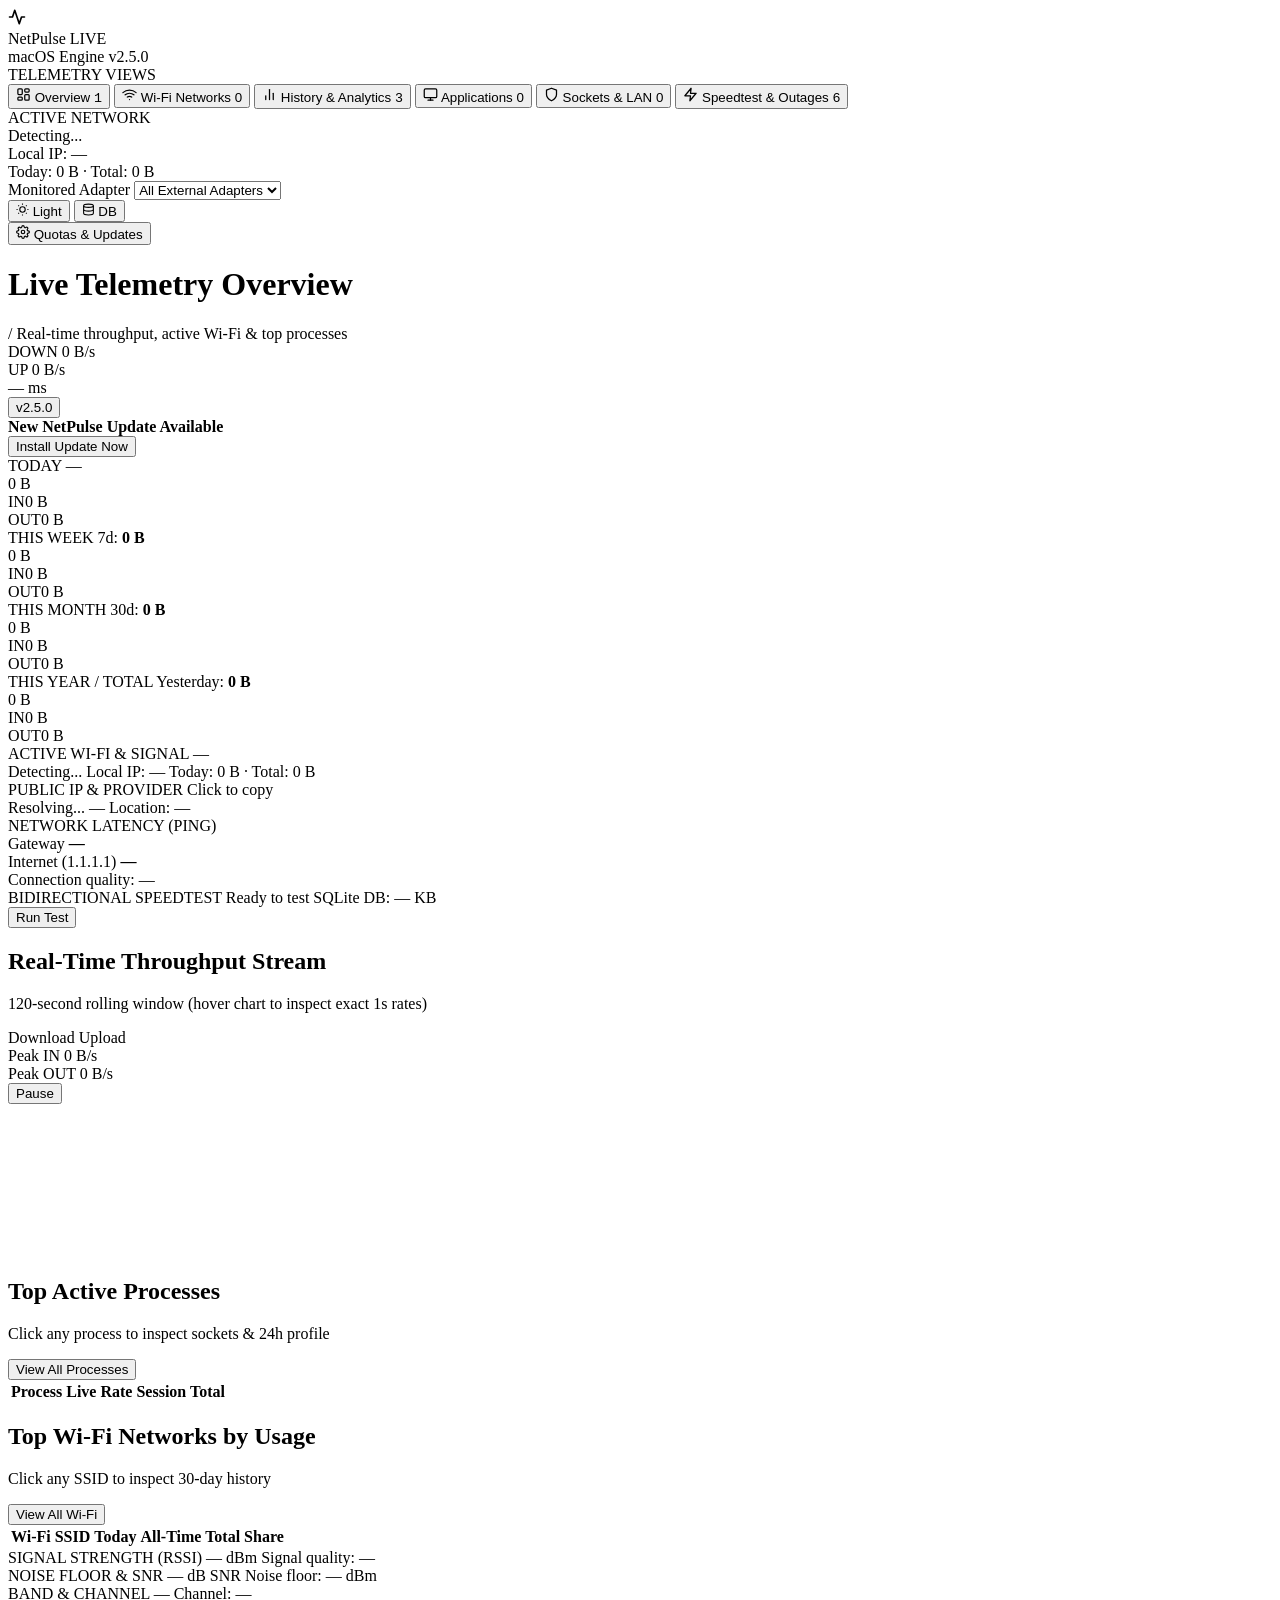
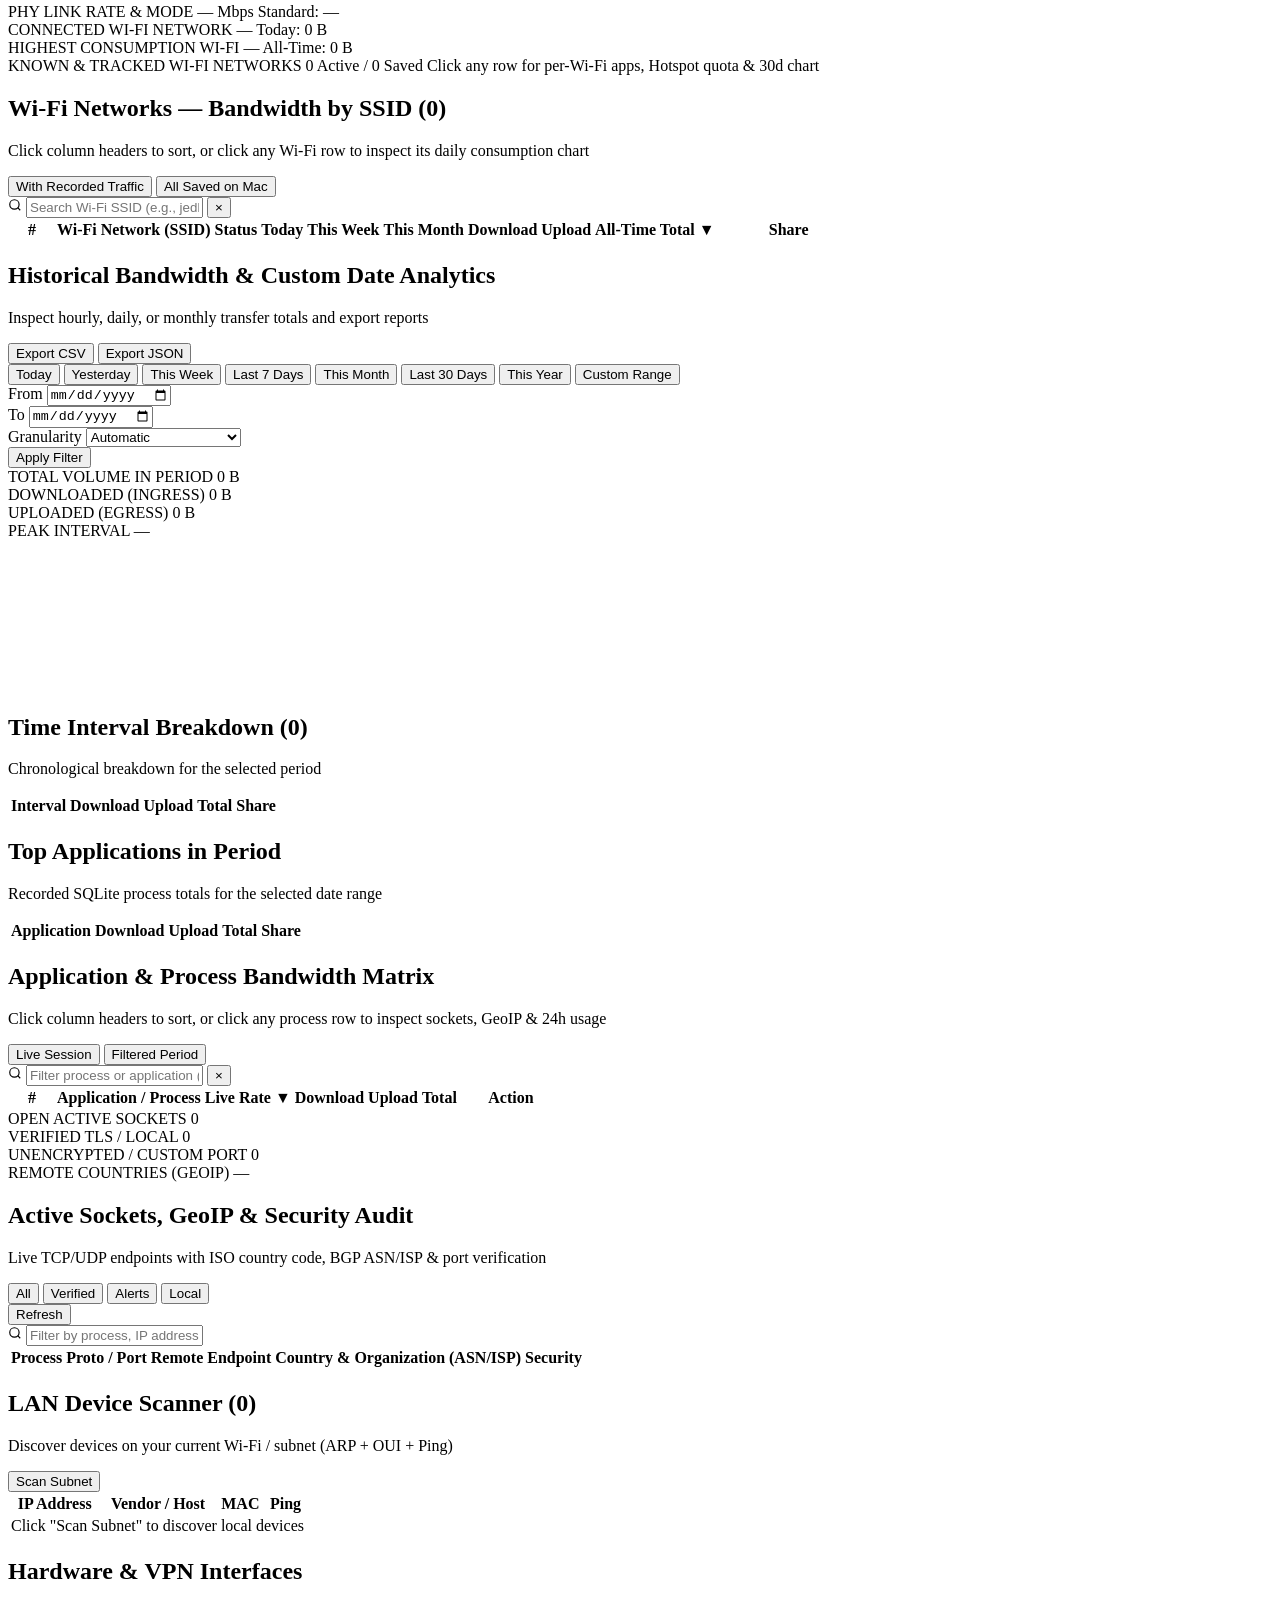
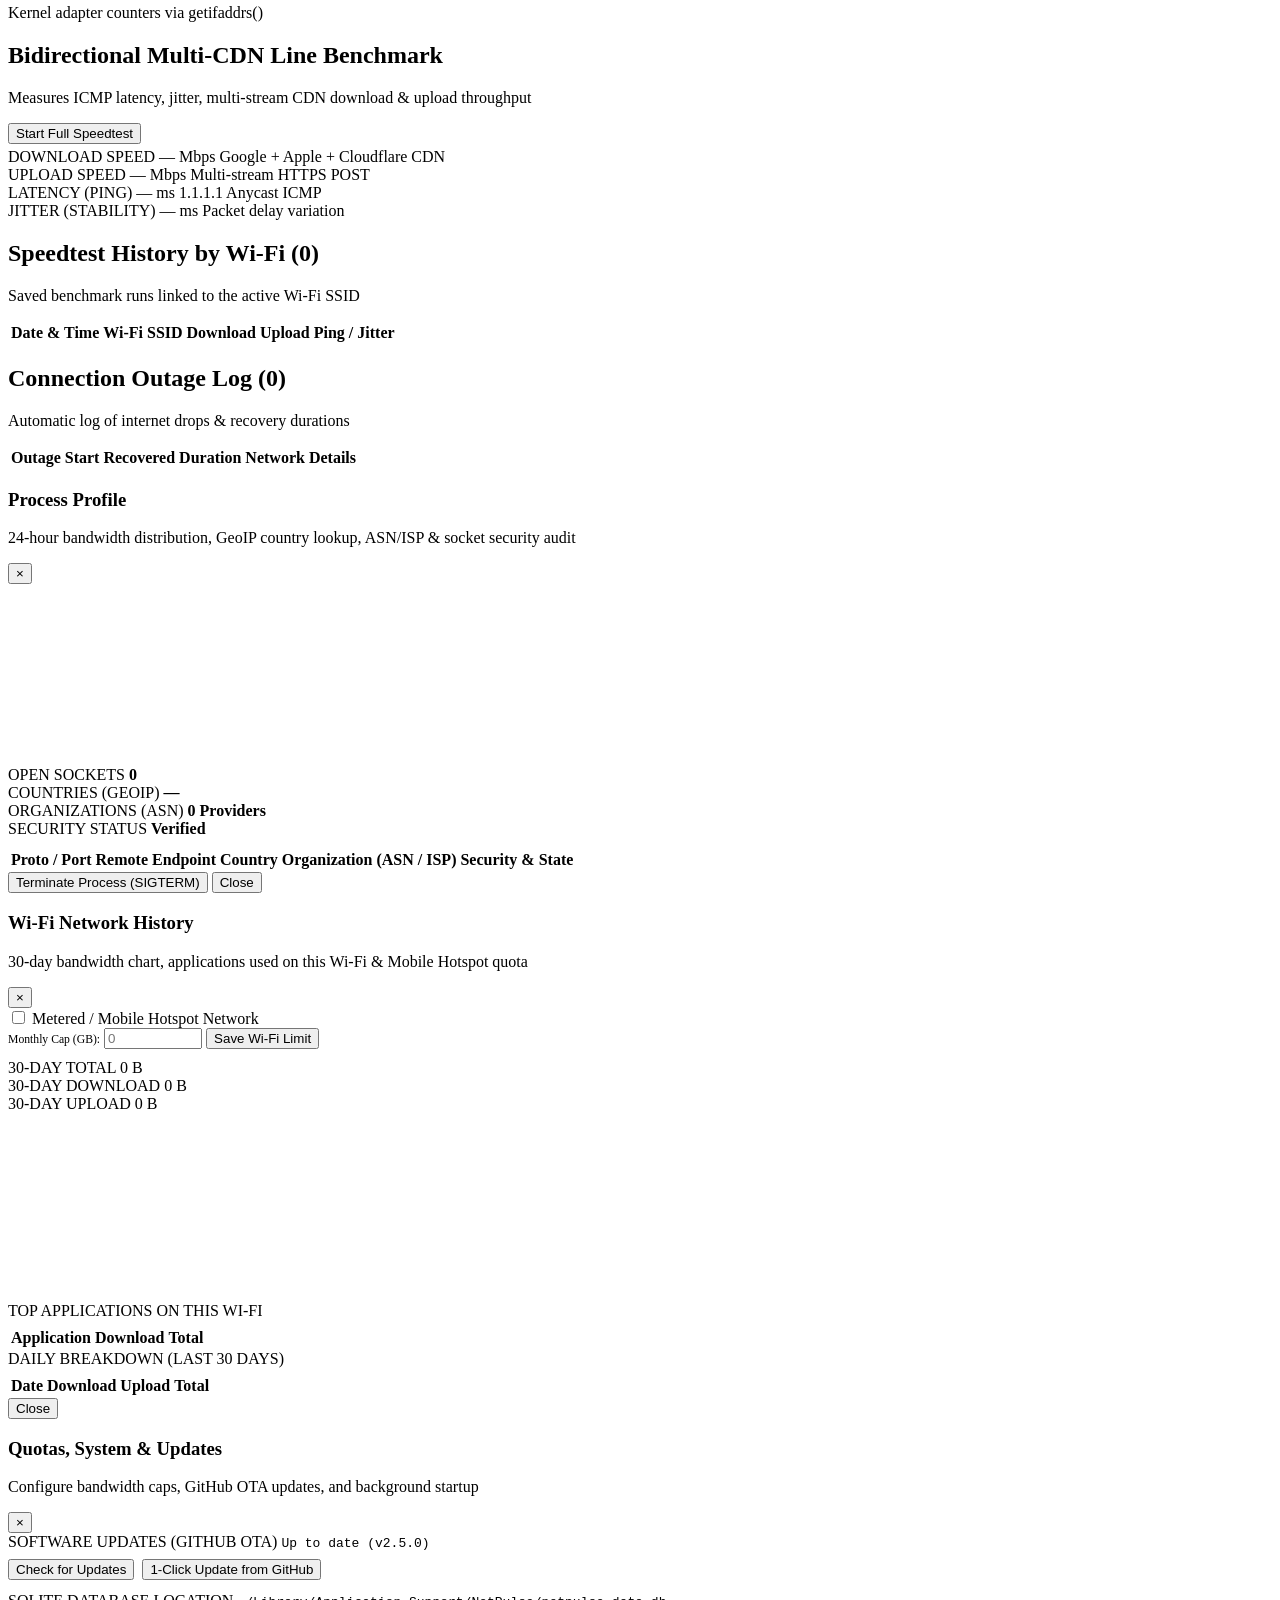
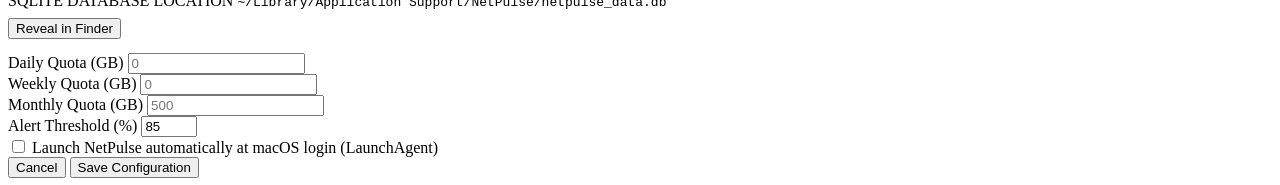
==== commit de2cd10b: "Release v2.5.0: Add Per-Wi-Fi Apps & Hotspot Quotas, Bidirectional Speedtest + History, Graphical Me" ====
--- a/static/index.html
+++ b/static/index.html
@@ -24,7 +24,7 @@
                         <span class="brand-name">NetPulse</span>
                         <span class="live-indicator"><span class="live-dot"></span>LIVE</span>
                     </div>
-                    <span class="brand-version" id="sidebarVersionLabel">macOS Engine v2.4.0</span>
+                    <span class="brand-version" id="sidebarVersionLabel">macOS Engine v2.5.0</span>
                 </div>
             </div>
 
@@ -75,9 +75,19 @@
                         <svg width="15" height="15" viewBox="0 0 24 24" fill="none" stroke="currentColor" stroke-width="2" stroke-linecap="round" stroke-linejoin="round">
                             <path d="M12 22s8-4 8-10V5l-8-3-8 3v7c0 6 8 10 8 10z"/>
                         </svg>
-                        <span>Sockets &amp; Adapters</span>
+                        <span>Sockets &amp; LAN</span>
                     </span>
                     <span class="nav-badge" id="navConnBadge">0</span>
+                </button>
+
+                <button class="nav-item" data-view="speedtest" onclick="switchView('speedtest')">
+                    <span class="nav-item-left">
+                        <svg width="15" height="15" viewBox="0 0 24 24" fill="none" stroke="currentColor" stroke-width="2" stroke-linecap="round" stroke-linejoin="round">
+                            <path d="M13 2L3 14h9l-1 8 10-12h-9l1-8z"/>
+                        </svg>
+                        <span>Speedtest &amp; Outages</span>
+                    </span>
+                    <kbd class="nav-kbd">6</kbd>
                 </button>
             </nav>
 
@@ -151,7 +161,7 @@
                     </div>
 
                     <button class="btn btn-ghost btn-sm" id="topUpdateBtn" onclick="handleTopUpdateBtn()" title="Check for Updates &amp; 1-Click OTA Update">
-                        <span id="topUpdateLabel">v2.4.0</span>
+                        <span id="topUpdateLabel">v2.5.0</span>
                     </button>
                 </div>
             </header>
@@ -236,8 +246,11 @@
 
                     <!-- Compact 4-Column Diagnostics Strip -->
                     <section class="diag-strip">
-                        <div class="diag-item" onclick="switchView('wifi')" style="cursor:pointer;" title="Click to open Wi-Fi Networks breakdown">
-                            <span class="diag-label">ACTIVE WI-FI / NETWORK</span>
+                        <div class="diag-item" onclick="switchView('wifi')" style="cursor:pointer;" title="Click to open Wi-Fi Networks &amp; Signal Quality">
+                            <div class="diag-label-row">
+                                <span class="diag-label">ACTIVE WI-FI &amp; SIGNAL</span>
+                                <span class="copy-hint" id="diagRadioChip">—</span>
+                            </div>
                             <span class="diag-value" id="diagProfile">Detecting...</span>
                             <span class="diag-sub" id="diagLocalIP">Local IP: —</span>
                             <span class="diag-sub wifi-usage-inline" id="diagWiFiUsage">Today: 0 B · Total: 0 B</span>
@@ -269,8 +282,8 @@
                         </div>
 
                         <div class="diag-item diag-item-action">
-                            <div>
-                                <span class="diag-label">MULTI-CDN SPEEDTEST</span>
+                            <div onclick="switchView('speedtest')" style="cursor:pointer;" title="Open Speedtest &amp; Outages view">
+                                <span class="diag-label">BIDIRECTIONAL SPEEDTEST</span>
                                 <span class="diag-value" id="diagSpeedtestVal">Ready to test</span>
                                 <span class="diag-sub" id="diagDbSize">SQLite DB: — KB</span>
                             </div>
@@ -356,9 +369,33 @@
                 </div>
 
                 <!-- =========================================================
-                     VIEW 2: WI-FI NETWORKS (Per-SSID Consumption)
+                     VIEW 2: WI-FI NETWORKS & RADIO SIGNAL QUALITY
                      ========================================================= -->
                 <div id="view-wifi" class="view-pane">
+                    <!-- Live CoreWLAN Radio & Signal Quality Strip -->
+                    <section class="summary-strip" style="margin-top:0;">
+                        <div class="strip-cell">
+                            <span class="strip-label">SIGNAL STRENGTH (RSSI)</span>
+                            <span class="strip-val" id="wifiRadioRssi">— dBm</span>
+                            <span class="strip-sub" id="wifiRadioQuality">Signal quality: —</span>
+                        </div>
+                        <div class="strip-cell">
+                            <span class="strip-label">NOISE FLOOR &amp; SNR</span>
+                            <span class="strip-val" id="wifiRadioSnr">— dB SNR</span>
+                            <span class="strip-sub" id="wifiRadioNoise">Noise floor: — dBm</span>
+                        </div>
+                        <div class="strip-cell">
+                            <span class="strip-label">BAND &amp; CHANNEL</span>
+                            <span class="strip-val" id="wifiRadioBand">—</span>
+                            <span class="strip-sub" id="wifiRadioChannel">Channel: —</span>
+                        </div>
+                        <div class="strip-cell">
+                            <span class="strip-label">PHY LINK RATE &amp; MODE</span>
+                            <span class="strip-val down-text" id="wifiRadioTx">— Mbps</span>
+                            <span class="strip-sub" id="wifiRadioStd">Standard: —</span>
+                        </div>
+                    </section>
+
                     <section class="summary-strip summary-strip-3" style="margin-top:0;">
                         <div class="strip-cell">
                             <span class="strip-label">CONNECTED WI-FI NETWORK</span>
@@ -373,7 +410,7 @@
                         <div class="strip-cell">
                             <span class="strip-label">KNOWN &amp; TRACKED WI-FI NETWORKS</span>
                             <span class="strip-val" id="wifiSumCounts">0 Active / 0 Saved</span>
-                            <span class="strip-sub">Click any row below for 30-day daily chart</span>
+                            <span class="strip-sub">Click any row for per-Wi-Fi apps, Hotspot quota &amp; 30d chart</span>
                         </div>
                     </section>
 
@@ -643,14 +680,127 @@
                             </div>
                         </section>
 
+                        <div class="side-col-stack">
+                            <section class="surface-panel">
+                                <div class="panel-head">
+                                    <div class="panel-titles">
+                                        <h2 class="section-title">LAN Device Scanner (<span id="lanDeviceCount">0</span>)</h2>
+                                        <p class="section-subtitle">Discover devices on your current Wi-Fi / subnet (ARP + OUI + Ping)</p>
+                                    </div>
+                                    <button class="btn btn-primary btn-xs" id="lanScanBtn" onclick="triggerLanScan()">Scan Subnet</button>
+                                </div>
+                                <div class="table-container" style="max-height: 235px;">
+                                    <table class="pro-table compact">
+                                        <thead>
+                                            <tr>
+                                                <th>IP Address</th>
+                                                <th>Vendor / Host</th>
+                                                <th>MAC</th>
+                                                <th class="num-col">Ping</th>
+                                            </tr>
+                                        </thead>
+                                        <tbody id="lanDevicesBody">
+                                            <tr><td colspan="4" style="text-align:center;color:var(--text-muted);">Click "Scan Subnet" to discover local devices</td></tr>
+                                        </tbody>
+                                    </table>
+                                </div>
+                            </section>
+
+                            <section class="surface-panel">
+                                <div class="panel-head">
+                                    <div class="panel-titles">
+                                        <h2 class="section-title">Hardware &amp; VPN Interfaces</h2>
+                                        <p class="section-subtitle">Kernel adapter counters via getifaddrs()</p>
+                                    </div>
+                                </div>
+                                <div class="iface-stack" id="interfacesList" style="max-height: 215px;"></div>
+                            </section>
+                        </div>
+                    </div>
+                </div>
+
+                <!-- =========================================================
+                     VIEW 6: SPEEDTEST & CONNECTION OUTAGES
+                     ========================================================= -->
+                <div id="view-speedtest" class="view-pane">
+                    <section class="surface-panel">
+                        <div class="panel-head">
+                            <div class="panel-titles">
+                                <h2 class="section-title">Bidirectional Multi-CDN Line Benchmark</h2>
+                                <p class="section-subtitle" id="speedtestPhaseLabel">Measures ICMP latency, jitter, multi-stream CDN download &amp; upload throughput</p>
+                            </div>
+                            <button class="btn btn-primary" id="fullSpeedtestBtn" onclick="triggerSpeedtest()">Start Full Speedtest</button>
+                        </div>
+
+                        <div class="summary-strip" style="margin-top: 4px;">
+                            <div class="strip-cell">
+                                <span class="strip-label">DOWNLOAD SPEED</span>
+                                <span class="strip-val down-text" id="stCardDown">— Mbps</span>
+                                <span class="strip-sub">Google + Apple + Cloudflare CDN</span>
+                            </div>
+                            <div class="strip-cell">
+                                <span class="strip-label">UPLOAD SPEED</span>
+                                <span class="strip-val up-text" id="stCardUp">— Mbps</span>
+                                <span class="strip-sub">Multi-stream HTTPS POST</span>
+                            </div>
+                            <div class="strip-cell">
+                                <span class="strip-label">LATENCY (PING)</span>
+                                <span class="strip-val" id="stCardPing">— ms</span>
+                                <span class="strip-sub">1.1.1.1 Anycast ICMP</span>
+                            </div>
+                            <div class="strip-cell">
+                                <span class="strip-label">JITTER (STABILITY)</span>
+                                <span class="strip-val" id="stCardJitter">— ms</span>
+                                <span class="strip-sub">Packet delay variation</span>
+                            </div>
+                        </div>
+                    </section>
+
+                    <div class="overview-split">
                         <section class="surface-panel">
                             <div class="panel-head">
                                 <div class="panel-titles">
-                                    <h2 class="section-title">Hardware &amp; VPN Interfaces</h2>
-                                    <p class="section-subtitle">Kernel adapter counters via getifaddrs()</p>
-                                </div>
-                            </div>
-                            <div class="iface-stack" id="interfacesList"></div>
+                                    <h2 class="section-title">Speedtest History by Wi-Fi (<span id="stHistCount">0</span>)</h2>
+                                    <p class="section-subtitle">Saved benchmark runs linked to the active Wi-Fi SSID</p>
+                                </div>
+                            </div>
+                            <div class="table-container" style="max-height: 360px;">
+                                <table class="pro-table compact">
+                                    <thead>
+                                        <tr>
+                                            <th>Date &amp; Time</th>
+                                            <th>Wi-Fi SSID</th>
+                                            <th class="num-col">Download</th>
+                                            <th class="num-col">Upload</th>
+                                            <th class="num-col">Ping / Jitter</th>
+                                        </tr>
+                                    </thead>
+                                    <tbody id="speedtestHistoryBody"></tbody>
+                                </table>
+                            </div>
+                        </section>
+
+                        <section class="surface-panel">
+                            <div class="panel-head">
+                                <div class="panel-titles">
+                                    <h2 class="section-title">Connection Outage Log (<span id="outageCount">0</span>)</h2>
+                                    <p class="section-subtitle">Automatic log of internet drops &amp; recovery durations</p>
+                                </div>
+                            </div>
+                            <div class="table-container" style="max-height: 360px;">
+                                <table class="pro-table compact">
+                                    <thead>
+                                        <tr>
+                                            <th>Outage Start</th>
+                                            <th>Recovered</th>
+                                            <th class="num-col">Duration</th>
+                                            <th>Network</th>
+                                            <th>Details</th>
+                                        </tr>
+                                    </thead>
+                                    <tbody id="outageLogBody"></tbody>
+                                </table>
+                            </div>
                         </section>
                     </div>
                 </div>
@@ -718,18 +868,31 @@
         </div>
     </div>
 
-    <!-- Wi-Fi Network 30-Day Inspector Modal -->
+    <!-- Wi-Fi Network 30-Day, Per-App & Hotspot Quota Inspector Modal -->
     <div id="wifiDetailModal" class="modal-backdrop hidden" onclick="if(event.target===this)closeWifiInspector()">
         <div class="modal-dialog modal-lg">
             <div class="modal-head">
                 <div>
                     <h3 class="modal-title" id="inspectorWifiTitle">Wi-Fi Network History</h3>
-                    <p class="modal-subtitle">Last 30 days of recorded data consumption on this Wi-Fi network</p>
+                    <p class="modal-subtitle">30-day bandwidth chart, applications used on this Wi-Fi &amp; Mobile Hotspot quota</p>
                 </div>
                 <button class="btn-close" onclick="closeWifiInspector()">&times;</button>
             </div>
             <div class="modal-content">
-                <div class="summary-strip summary-strip-3" style="margin-top:0;margin-bottom:12px;">
+                <!-- Hotspot / Metered Wi-Fi Limit Bar -->
+                <div class="hotspot-config-bar">
+                    <label class="hotspot-check">
+                        <input type="checkbox" id="wifiModalMeteredCheck">
+                        <span>Metered / Mobile Hotspot Network</span>
+                    </label>
+                    <div class="hotspot-limit-right">
+                        <label for="wifiModalLimitGb" style="font-size:0.73rem;color:var(--text-secondary);">Monthly Cap (GB):</label>
+                        <input type="number" step="0.5" min="0" id="wifiModalLimitGb" class="input-control" style="width:90px;" placeholder="0">
+                        <button class="btn btn-primary btn-xs" onclick="saveCurrentWifiLimit()">Save Wi-Fi Limit</button>
+                    </div>
+                </div>
+
+                <div class="summary-strip summary-strip-3" style="margin-top:10px;margin-bottom:12px;">
                     <div class="strip-cell">
                         <span class="strip-label">30-DAY TOTAL</span>
                         <span class="strip-val" id="wifiInspTotal">0 B</span>
@@ -743,21 +906,41 @@
                         <span class="strip-val up-text" id="wifiInspOut">0 B</span>
                     </div>
                 </div>
-                <div class="chart-frame" style="height:185px;margin-bottom:12px;">
+                <div class="chart-frame" style="height:165px;margin-bottom:12px;">
                     <canvas id="wifiDetailCanvas"></canvas>
                 </div>
-                <div class="table-container" style="max-height:200px;">
-                    <table class="pro-table compact">
-                        <thead>
-                            <tr>
-                                <th>Date</th>
-                                <th class="num-col">Download</th>
-                                <th class="num-col">Upload</th>
-                                <th class="num-col">Daily Total</th>
-                            </tr>
-                        </thead>
-                        <tbody id="wifiInspectorBody"></tbody>
-                    </table>
+                <div class="overview-split" style="gap:12px;">
+                    <div>
+                        <div class="strip-label" style="margin-bottom:6px;">TOP APPLICATIONS ON THIS WI-FI</div>
+                        <div class="table-container" style="max-height:185px;">
+                            <table class="pro-table compact">
+                                <thead>
+                                    <tr>
+                                        <th>Application</th>
+                                        <th class="num-col">Download</th>
+                                        <th class="num-col">Total</th>
+                                    </tr>
+                                </thead>
+                                <tbody id="wifiInspectorAppsBody"></tbody>
+                            </table>
+                        </div>
+                    </div>
+                    <div>
+                        <div class="strip-label" style="margin-bottom:6px;">DAILY BREAKDOWN (LAST 30 DAYS)</div>
+                        <div class="table-container" style="max-height:185px;">
+                            <table class="pro-table compact">
+                                <thead>
+                                    <tr>
+                                        <th>Date</th>
+                                        <th class="num-col">Download</th>
+                                        <th class="num-col">Upload</th>
+                                        <th class="num-col">Total</th>
+                                    </tr>
+                                </thead>
+                                <tbody id="wifiInspectorBody"></tbody>
+                            </table>
+                        </div>
+                    </div>
                 </div>
             </div>
             <div class="modal-actions">
@@ -779,7 +962,7 @@
             <div class="modal-content">
                 <div class="storage-info-box" style="margin-bottom:12px;">
                     <span class="strip-label">SOFTWARE UPDATES (GITHUB OTA)</span>
-                    <code id="modalUpdateStatus">Up to date (v2.4.0)</code>
+                    <code id="modalUpdateStatus">Up to date (v2.5.0)</code>
                     <div style="margin-top:8px;display:flex;gap:8px;flex-wrap:wrap;">
                         <button class="btn btn-ghost btn-xs" id="modalCheckUpdateBtn" onclick="checkUpdates()">Check for Updates</button>
                         <button class="btn btn-primary btn-xs" id="modalInstallUpdateBtn" onclick="installUpdate()">1-Click Update from GitHub</button>
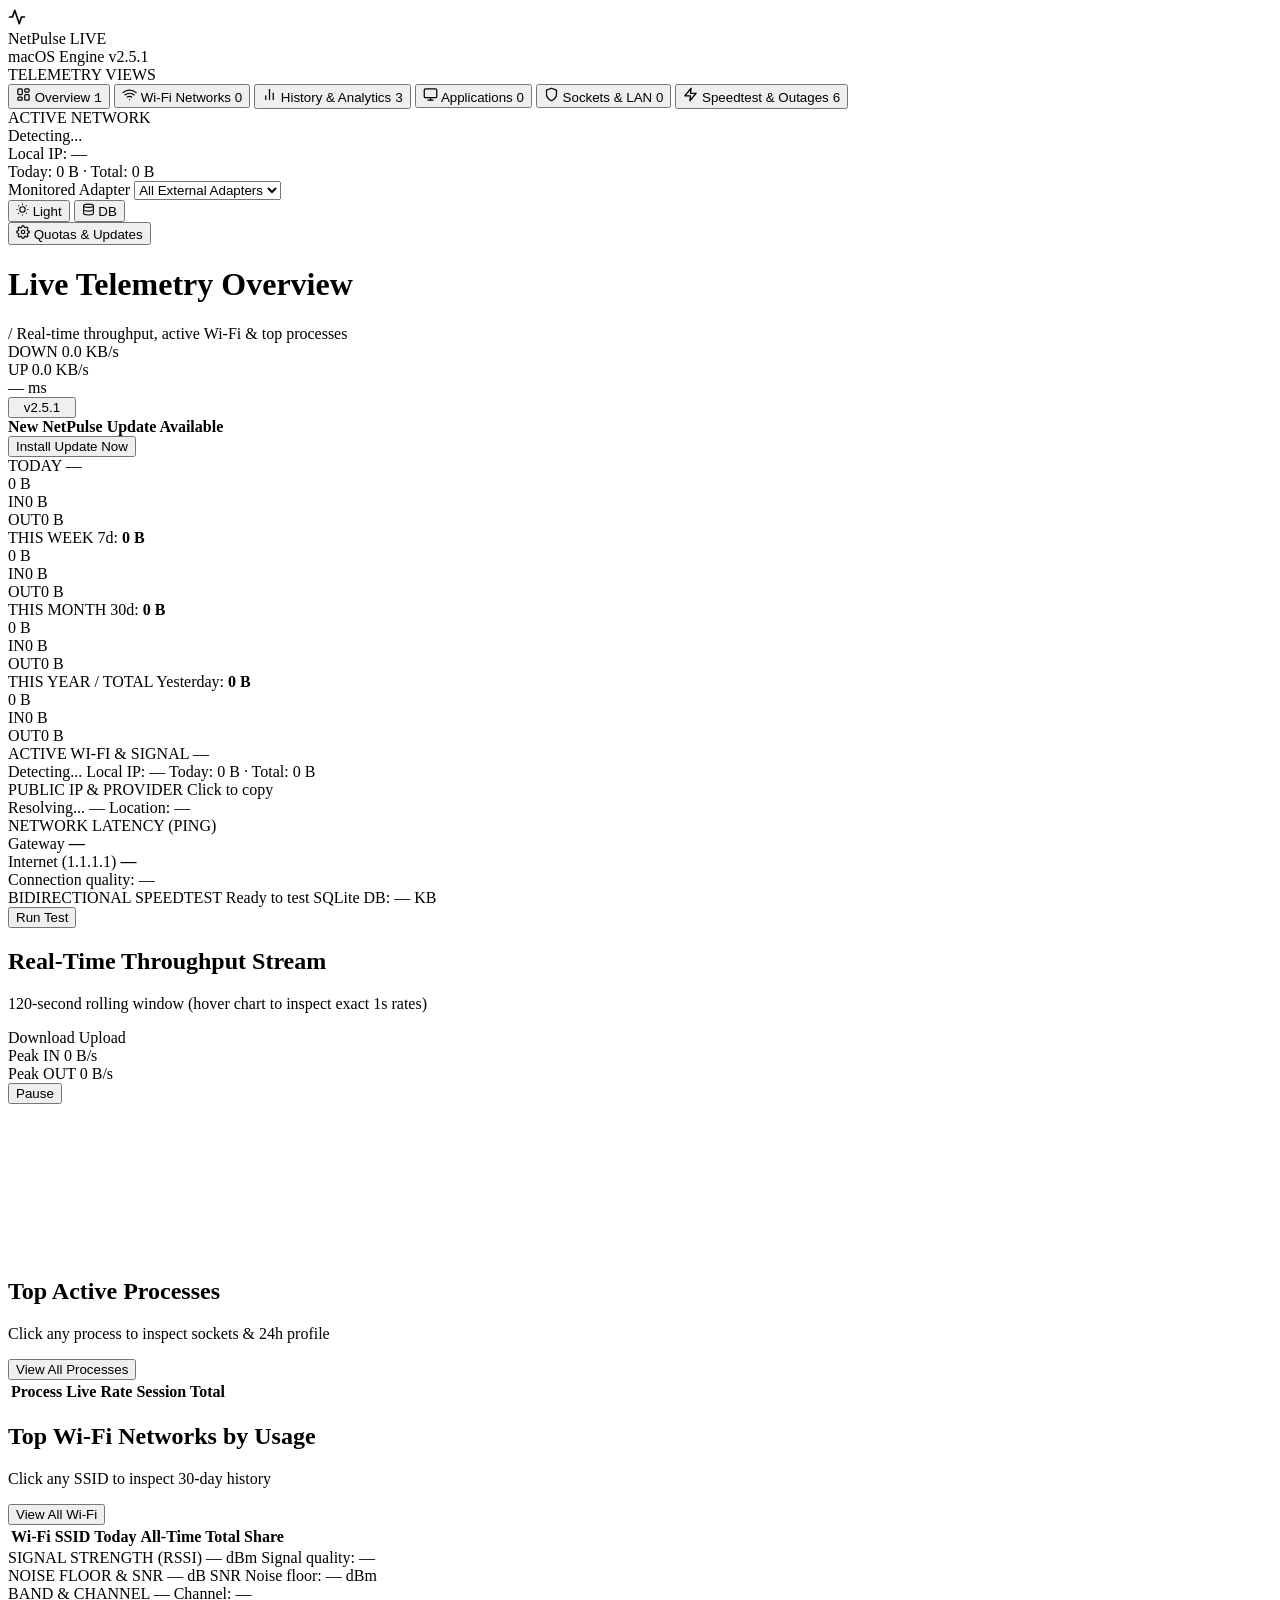
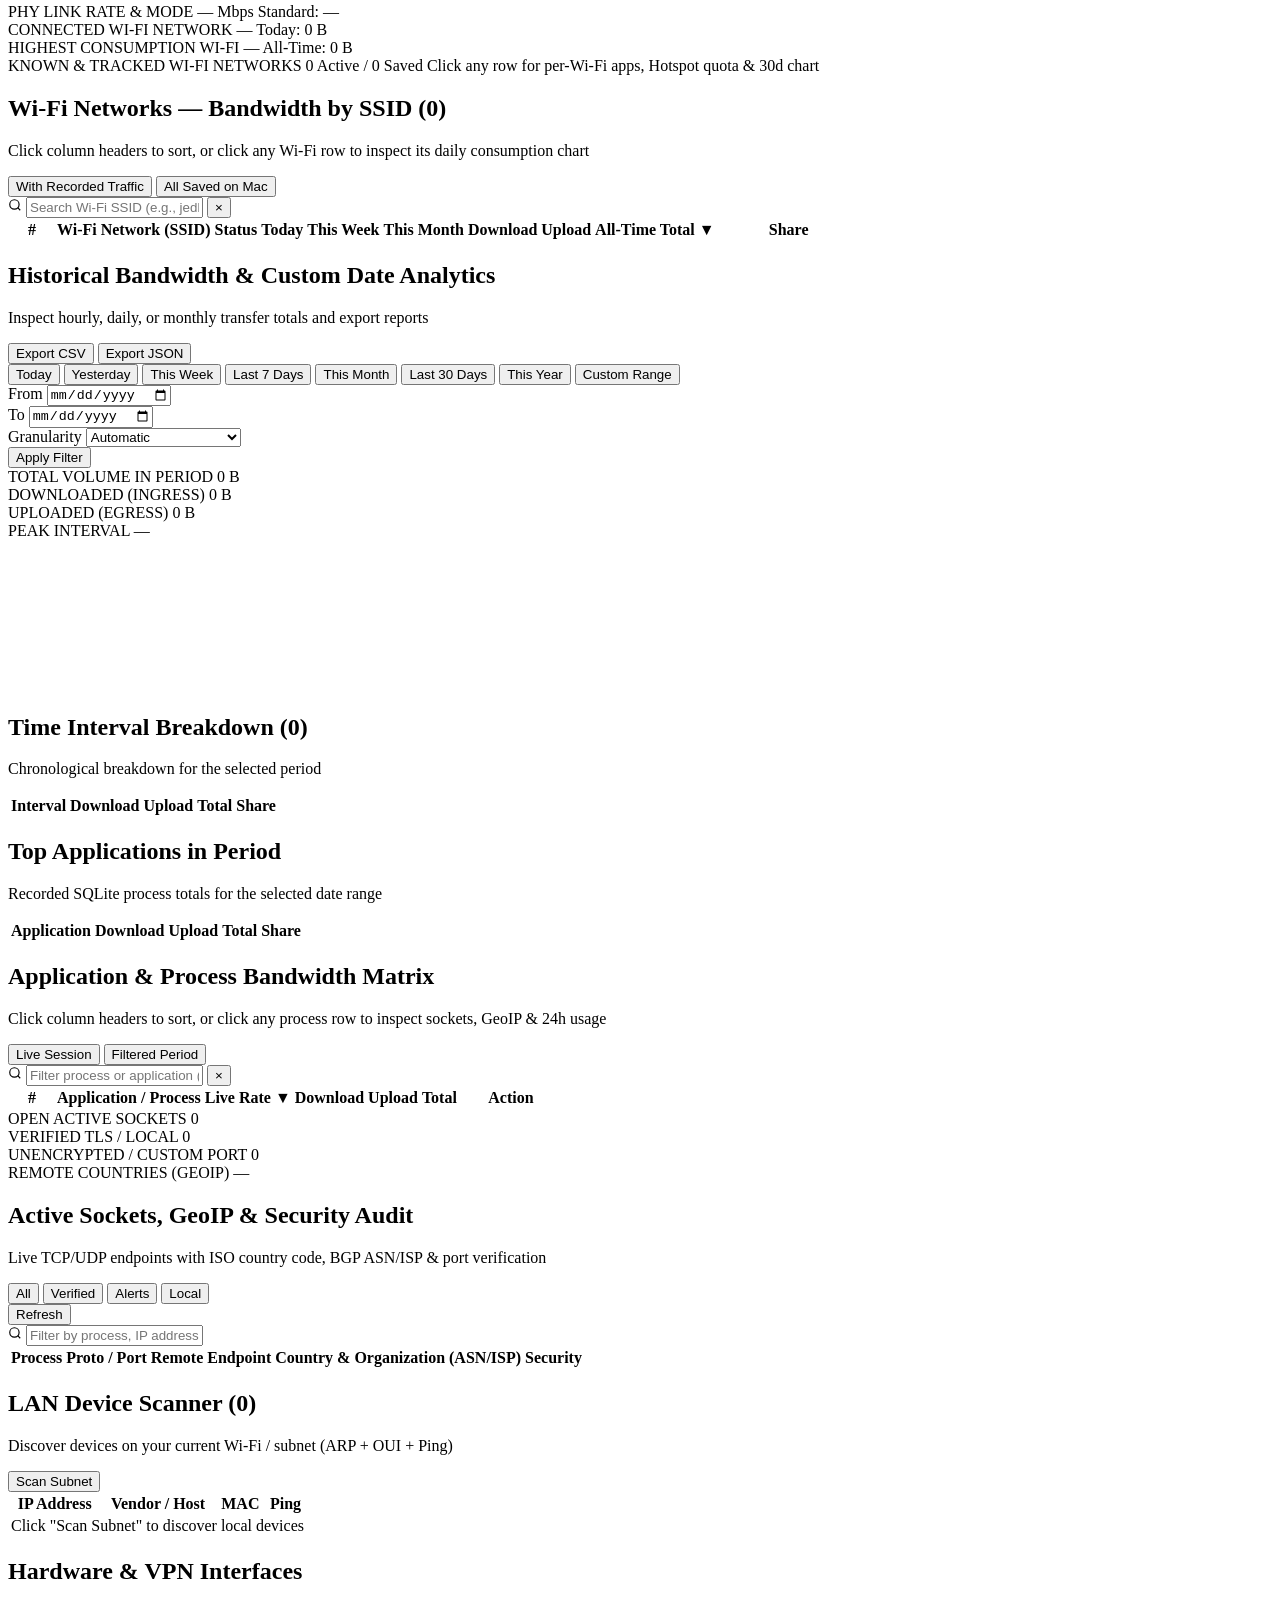
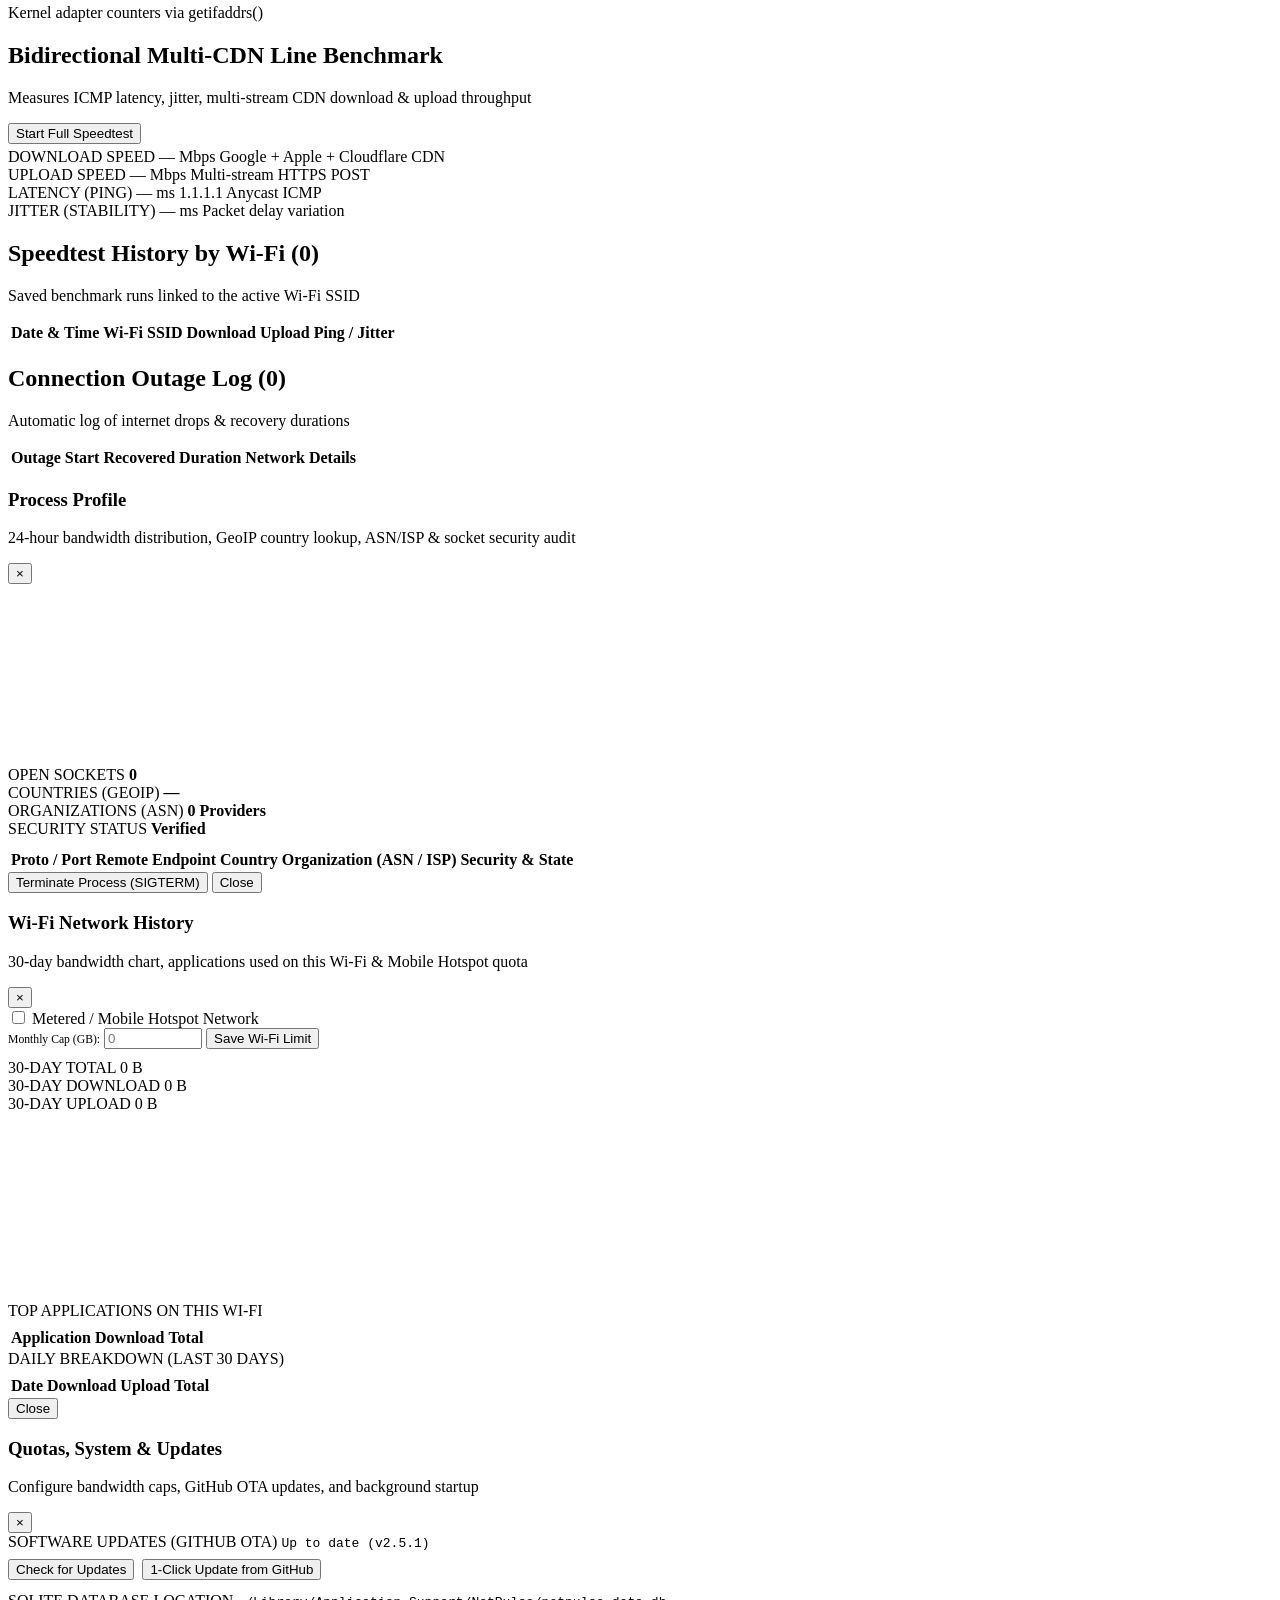
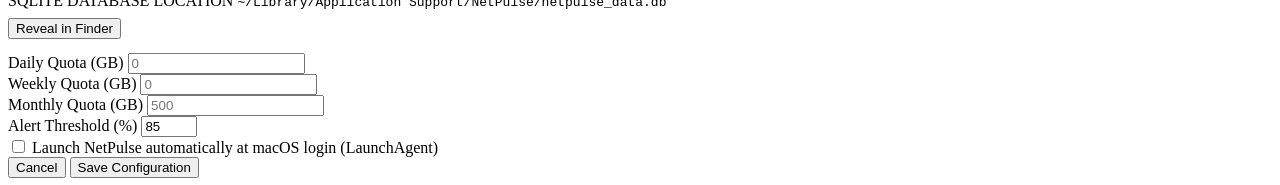
==== commit 6e9bc576: "Release v2.5.1: Fixed-width 2-line stacked speed display in macOS Menu Bar and top header (zero widt" ====
--- a/static/index.html
+++ b/static/index.html
@@ -24,7 +24,7 @@
                         <span class="brand-name">NetPulse</span>
                         <span class="live-indicator"><span class="live-dot"></span>LIVE</span>
                     </div>
-                    <span class="brand-version" id="sidebarVersionLabel">macOS Engine v2.5.0</span>
+                    <span class="brand-version" id="sidebarVersionLabel">macOS Engine v2.5.1</span>
                 </div>
             </div>
 
@@ -145,13 +145,12 @@
                         <div class="rate-pill">
                             <span class="dot-indicator down-bg"></span>
                             <span class="rate-pill-lbl">DOWN</span>
-                            <span class="rate-pill-val" id="headerSpeedIn">0 B/s</span>
-                        </div>
-                        <div class="rate-pill-divider"></div>
+                            <span class="rate-pill-val" id="headerSpeedIn">0.0 KB/s</span>
+                        </div>
                         <div class="rate-pill">
                             <span class="dot-indicator up-bg"></span>
                             <span class="rate-pill-lbl">UP</span>
-                            <span class="rate-pill-val" id="headerSpeedOut">0 B/s</span>
+                            <span class="rate-pill-val" id="headerSpeedOut">0.0 KB/s</span>
                         </div>
                     </div>
 
@@ -160,8 +159,8 @@
                         <span id="headerPingVal">— ms</span>
                     </div>
 
-                    <button class="btn btn-ghost btn-sm" id="topUpdateBtn" onclick="handleTopUpdateBtn()" title="Check for Updates &amp; 1-Click OTA Update">
-                        <span id="topUpdateLabel">v2.5.0</span>
+                    <button class="btn btn-ghost btn-sm" id="topUpdateBtn" onclick="handleTopUpdateBtn()" title="Check for Updates &amp; 1-Click OTA Update" style="min-width:68px;">
+                        <span id="topUpdateLabel">v2.5.1</span>
                     </button>
                 </div>
             </header>
@@ -962,7 +961,7 @@
             <div class="modal-content">
                 <div class="storage-info-box" style="margin-bottom:12px;">
                     <span class="strip-label">SOFTWARE UPDATES (GITHUB OTA)</span>
-                    <code id="modalUpdateStatus">Up to date (v2.5.0)</code>
+                    <code id="modalUpdateStatus">Up to date (v2.5.1)</code>
                     <div style="margin-top:8px;display:flex;gap:8px;flex-wrap:wrap;">
                         <button class="btn btn-ghost btn-xs" id="modalCheckUpdateBtn" onclick="checkUpdates()">Check for Updates</button>
                         <button class="btn btn-primary btn-xs" id="modalInstallUpdateBtn" onclick="installUpdate()">1-Click Update from GitHub</button>
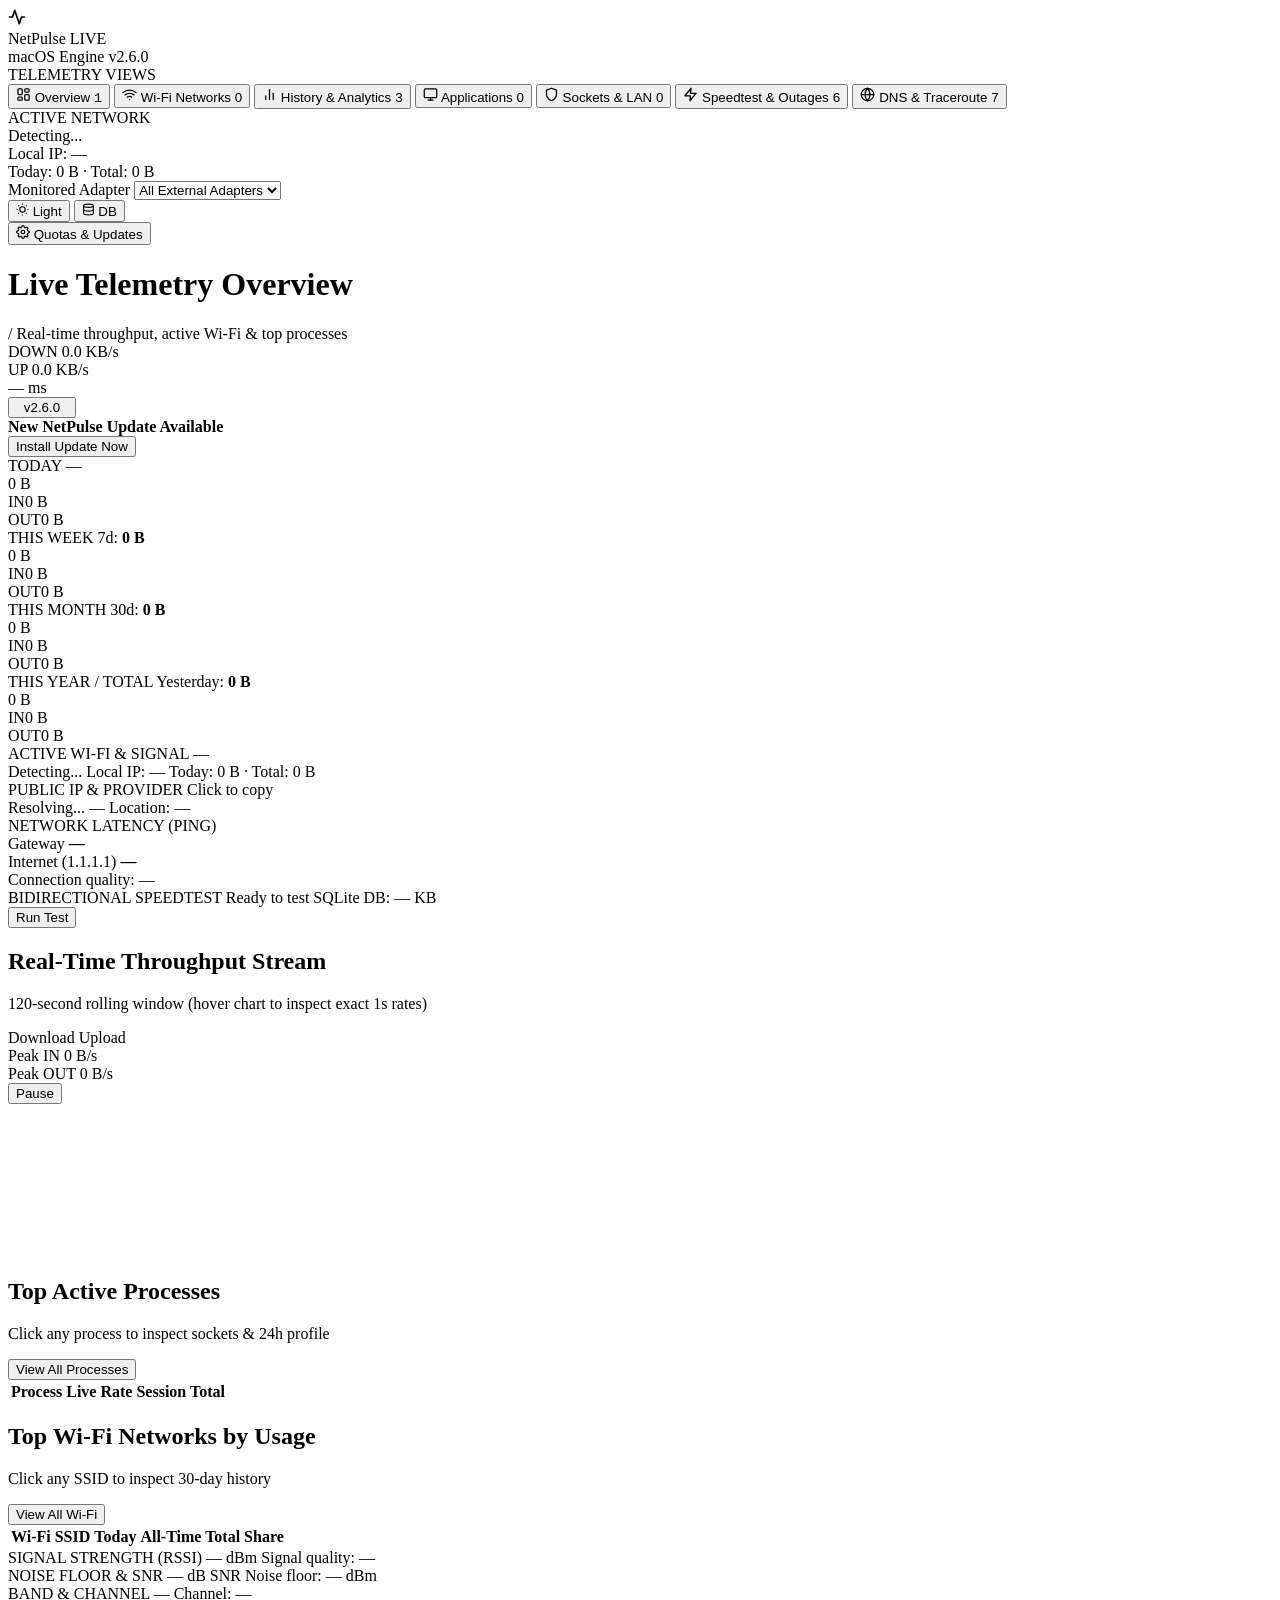
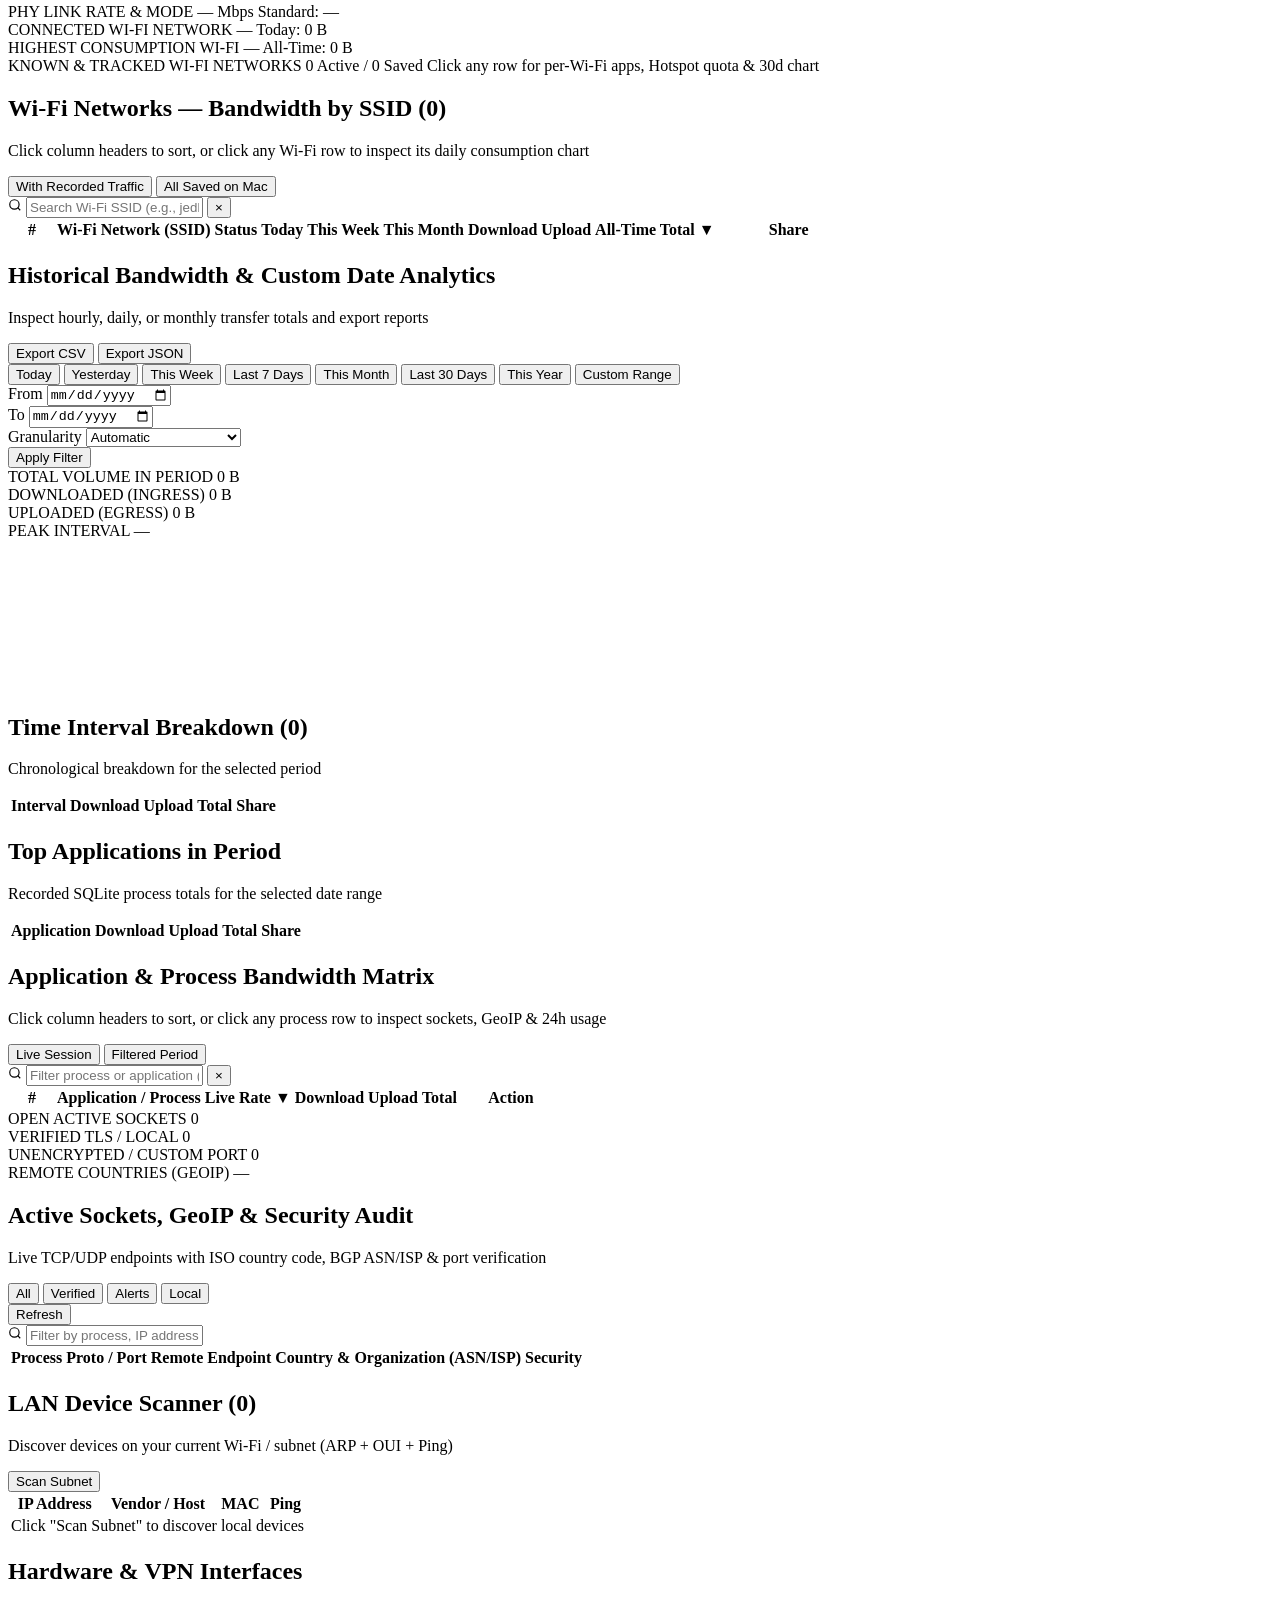
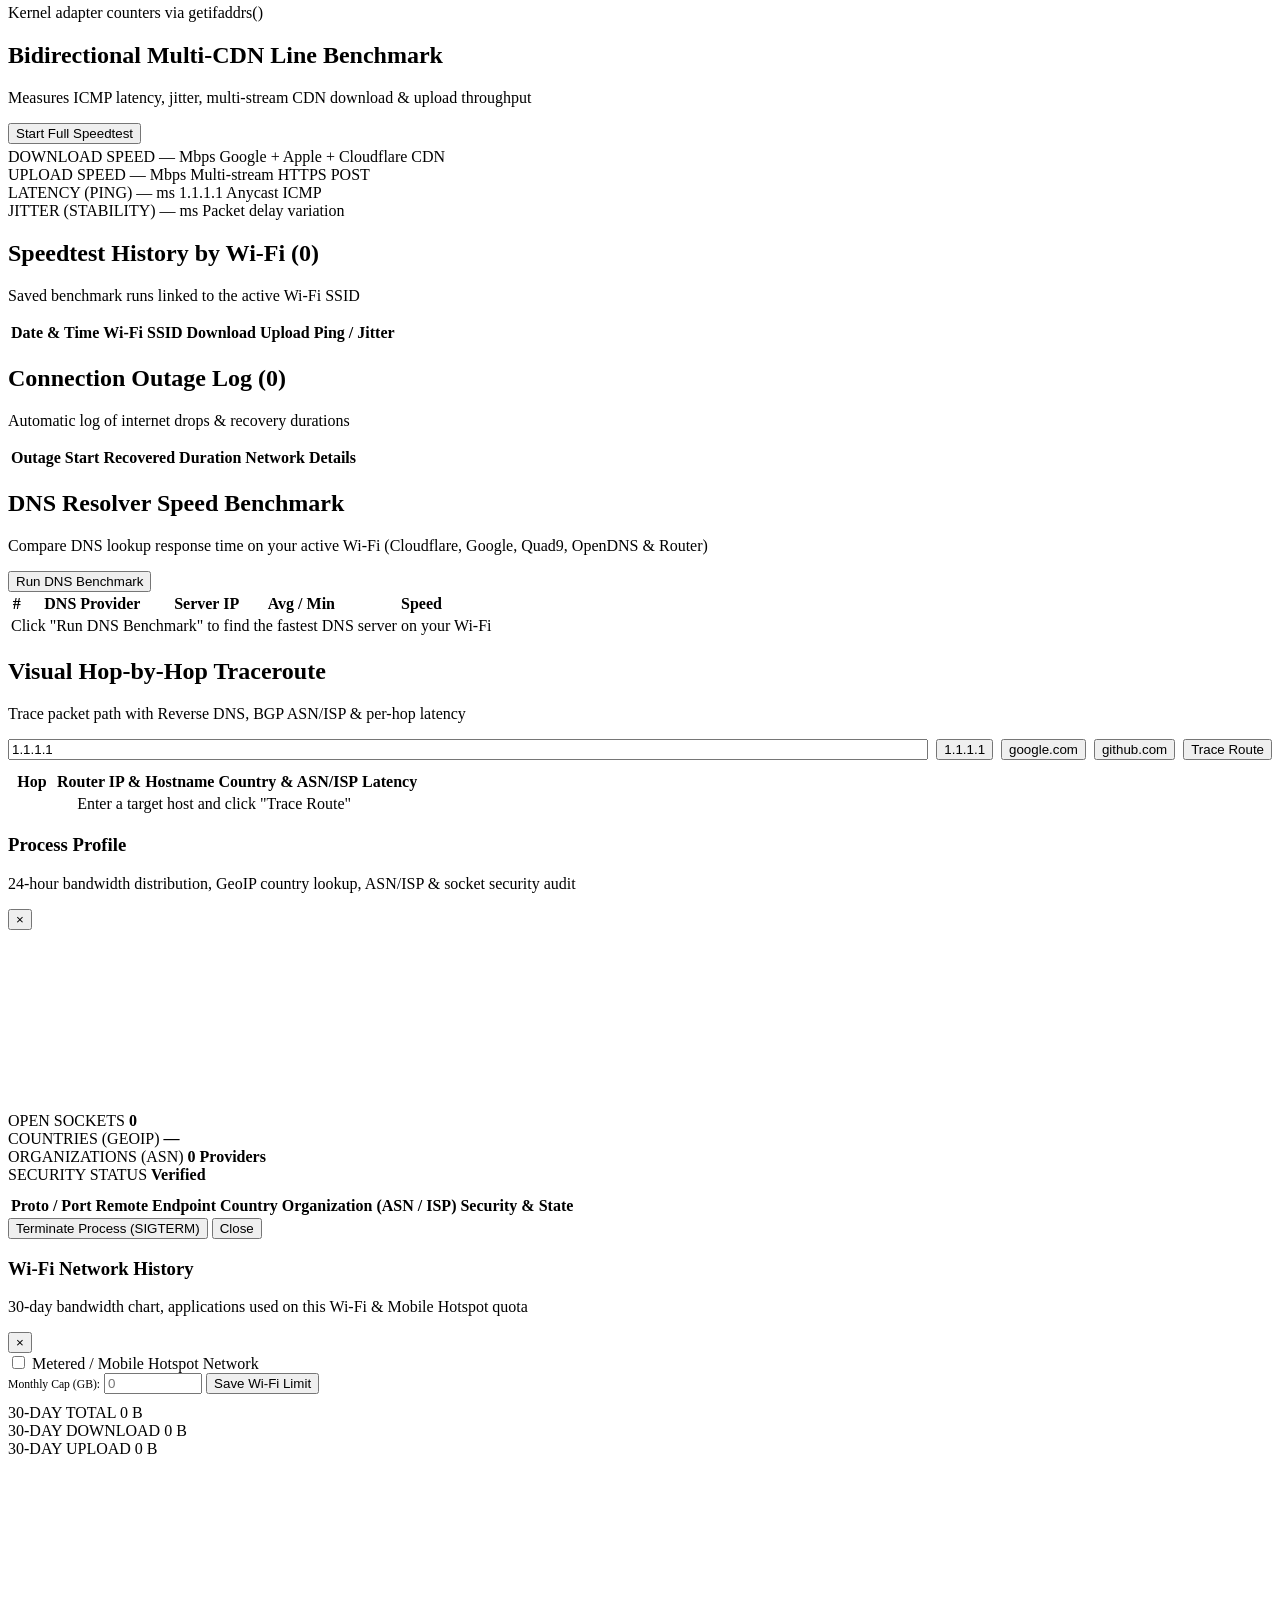
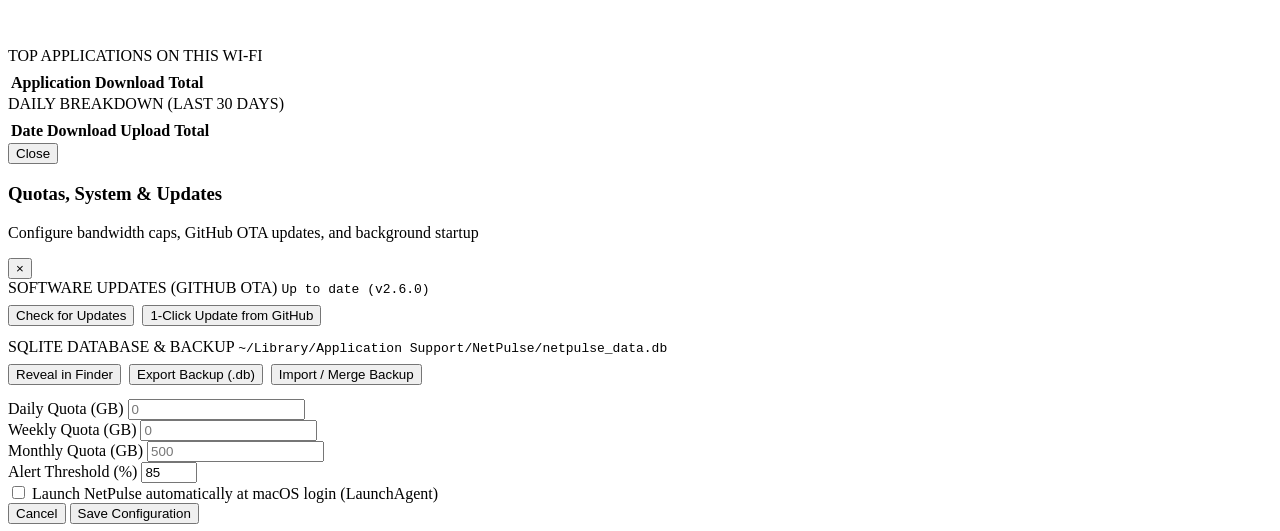
==== commit 8b91e00a: "Release v2.6.0: Add DNS Benchmark, Visual Traceroute, Reverse DNS Socket Hostnames, SQLite Backup/Re" ====
--- a/static/index.html
+++ b/static/index.html
@@ -24,7 +24,7 @@
                         <span class="brand-name">NetPulse</span>
                         <span class="live-indicator"><span class="live-dot"></span>LIVE</span>
                     </div>
-                    <span class="brand-version" id="sidebarVersionLabel">macOS Engine v2.5.1</span>
+                    <span class="brand-version" id="sidebarVersionLabel">macOS Engine v2.6.0</span>
                 </div>
             </div>
 
@@ -89,6 +89,16 @@
                     </span>
                     <kbd class="nav-kbd">6</kbd>
                 </button>
+
+                <button class="nav-item" data-view="tools" onclick="switchView('tools')">
+                    <span class="nav-item-left">
+                        <svg width="15" height="15" viewBox="0 0 24 24" fill="none" stroke="currentColor" stroke-width="2" stroke-linecap="round" stroke-linejoin="round">
+                            <circle cx="12" cy="12" r="10"/><line x1="2" y1="12" x2="22" y2="12"/><path d="M12 2a15.3 15.3 0 0 1 4 10 15.3 15.3 0 0 1-4 10 15.3 15.3 0 0 1-4-10 15.3 15.3 0 0 1 4-10z"/>
+                        </svg>
+                        <span>DNS &amp; Traceroute</span>
+                    </span>
+                    <kbd class="nav-kbd">7</kbd>
+                </button>
             </nav>
 
             <!-- Active Network Quick Summary Box in Sidebar -->
@@ -160,7 +170,7 @@
                     </div>
 
                     <button class="btn btn-ghost btn-sm" id="topUpdateBtn" onclick="handleTopUpdateBtn()" title="Check for Updates &amp; 1-Click OTA Update" style="min-width:68px;">
-                        <span id="topUpdateLabel">v2.5.1</span>
+                        <span id="topUpdateLabel">v2.6.0</span>
                     </button>
                 </div>
             </header>
@@ -803,6 +813,75 @@
                         </section>
                     </div>
                 </div>
+
+                <!-- =========================================================
+                     VIEW 7: DNS BENCHMARK & VISUAL TRACEROUTE
+                     ========================================================= -->
+                <div id="view-tools" class="view-pane">
+                    <div class="overview-split">
+                        <!-- Multi-Provider DNS Resolver Benchmark -->
+                        <section class="surface-panel">
+                            <div class="panel-head">
+                                <div class="panel-titles">
+                                    <h2 class="section-title">DNS Resolver Speed Benchmark</h2>
+                                    <p class="section-subtitle">Compare DNS lookup response time on your active Wi-Fi (Cloudflare, Google, Quad9, OpenDNS &amp; Router)</p>
+                                </div>
+                                <button class="btn btn-primary btn-sm" id="dnsBenchBtn" onclick="triggerDnsBenchmark()">Run DNS Benchmark</button>
+                            </div>
+
+                            <div class="table-container" style="max-height: 440px;">
+                                <table class="pro-table">
+                                    <thead>
+                                        <tr>
+                                            <th>#</th>
+                                            <th>DNS Provider</th>
+                                            <th>Server IP</th>
+                                            <th class="num-col">Avg / Min</th>
+                                            <th style="width:140px;">Speed</th>
+                                        </tr>
+                                    </thead>
+                                    <tbody id="dnsBenchmarkBody">
+                                        <tr><td colspan="5" style="text-align:center;color:var(--text-muted);">Click "Run DNS Benchmark" to find the fastest DNS server on your Wi-Fi</td></tr>
+                                    </tbody>
+                                </table>
+                            </div>
+                        </section>
+
+                        <!-- Visual Hop-by-Hop Traceroute -->
+                        <section class="surface-panel">
+                            <div class="panel-head">
+                                <div class="panel-titles">
+                                    <h2 class="section-title">Visual Hop-by-Hop Traceroute</h2>
+                                    <p class="section-subtitle">Trace packet path with Reverse DNS, BGP ASN/ISP &amp; per-hop latency</p>
+                                </div>
+                            </div>
+
+                            <div style="display:flex;gap:8px;margin-bottom:10px;flex-wrap:wrap;">
+                                <input type="text" id="tracerouteTargetInput" class="input-control" style="flex:1;min-width:170px;" value="1.1.1.1" placeholder="Target host or IP (e.g. google.com, 1.1.1.1)">
+                                <button class="btn btn-ghost btn-xs" onclick="setTraceTarget('1.1.1.1')">1.1.1.1</button>
+                                <button class="btn btn-ghost btn-xs" onclick="setTraceTarget('google.com')">google.com</button>
+                                <button class="btn btn-ghost btn-xs" onclick="setTraceTarget('github.com')">github.com</button>
+                                <button class="btn btn-primary btn-sm" id="tracerouteRunBtn" onclick="triggerTraceroute()">Trace Route</button>
+                            </div>
+
+                            <div class="table-container" style="max-height: 392px;">
+                                <table class="pro-table compact">
+                                    <thead>
+                                        <tr>
+                                            <th style="width:42px;">Hop</th>
+                                            <th>Router IP &amp; Hostname</th>
+                                            <th>Country &amp; ASN/ISP</th>
+                                            <th class="num-col">Latency</th>
+                                        </tr>
+                                    </thead>
+                                    <tbody id="tracerouteBody">
+                                        <tr><td colspan="4" style="text-align:center;color:var(--text-muted);">Enter a target host and click "Trace Route"</td></tr>
+                                    </tbody>
+                                </table>
+                            </div>
+                        </section>
+                    </div>
+                </div>
             </main>
         </div>
     </div>
@@ -961,7 +1040,7 @@
             <div class="modal-content">
                 <div class="storage-info-box" style="margin-bottom:12px;">
                     <span class="strip-label">SOFTWARE UPDATES (GITHUB OTA)</span>
-                    <code id="modalUpdateStatus">Up to date (v2.5.1)</code>
+                    <code id="modalUpdateStatus">Up to date (v2.6.0)</code>
                     <div style="margin-top:8px;display:flex;gap:8px;flex-wrap:wrap;">
                         <button class="btn btn-ghost btn-xs" id="modalCheckUpdateBtn" onclick="checkUpdates()">Check for Updates</button>
                         <button class="btn btn-primary btn-xs" id="modalInstallUpdateBtn" onclick="installUpdate()">1-Click Update from GitHub</button>
@@ -969,10 +1048,12 @@
                 </div>
 
                 <div class="storage-info-box">
-                    <span class="strip-label">SQLITE DATABASE LOCATION</span>
+                    <span class="strip-label">SQLITE DATABASE &amp; BACKUP</span>
                     <code id="modalDbPath">~/Library/Application Support/NetPulse/netpulse_data.db</code>
-                    <div style="margin-top:8px;">
+                    <div style="margin-top:8px;display:flex;gap:8px;flex-wrap:wrap;">
                         <button class="btn btn-ghost btn-xs" onclick="revealDatabase()">Reveal in Finder</button>
+                        <button class="btn btn-secondary btn-xs" onclick="backupDatabase()">Export Backup (.db)</button>
+                        <button class="btn btn-ghost btn-xs" onclick="restoreDatabase()">Import / Merge Backup</button>
                     </div>
                 </div>
 
